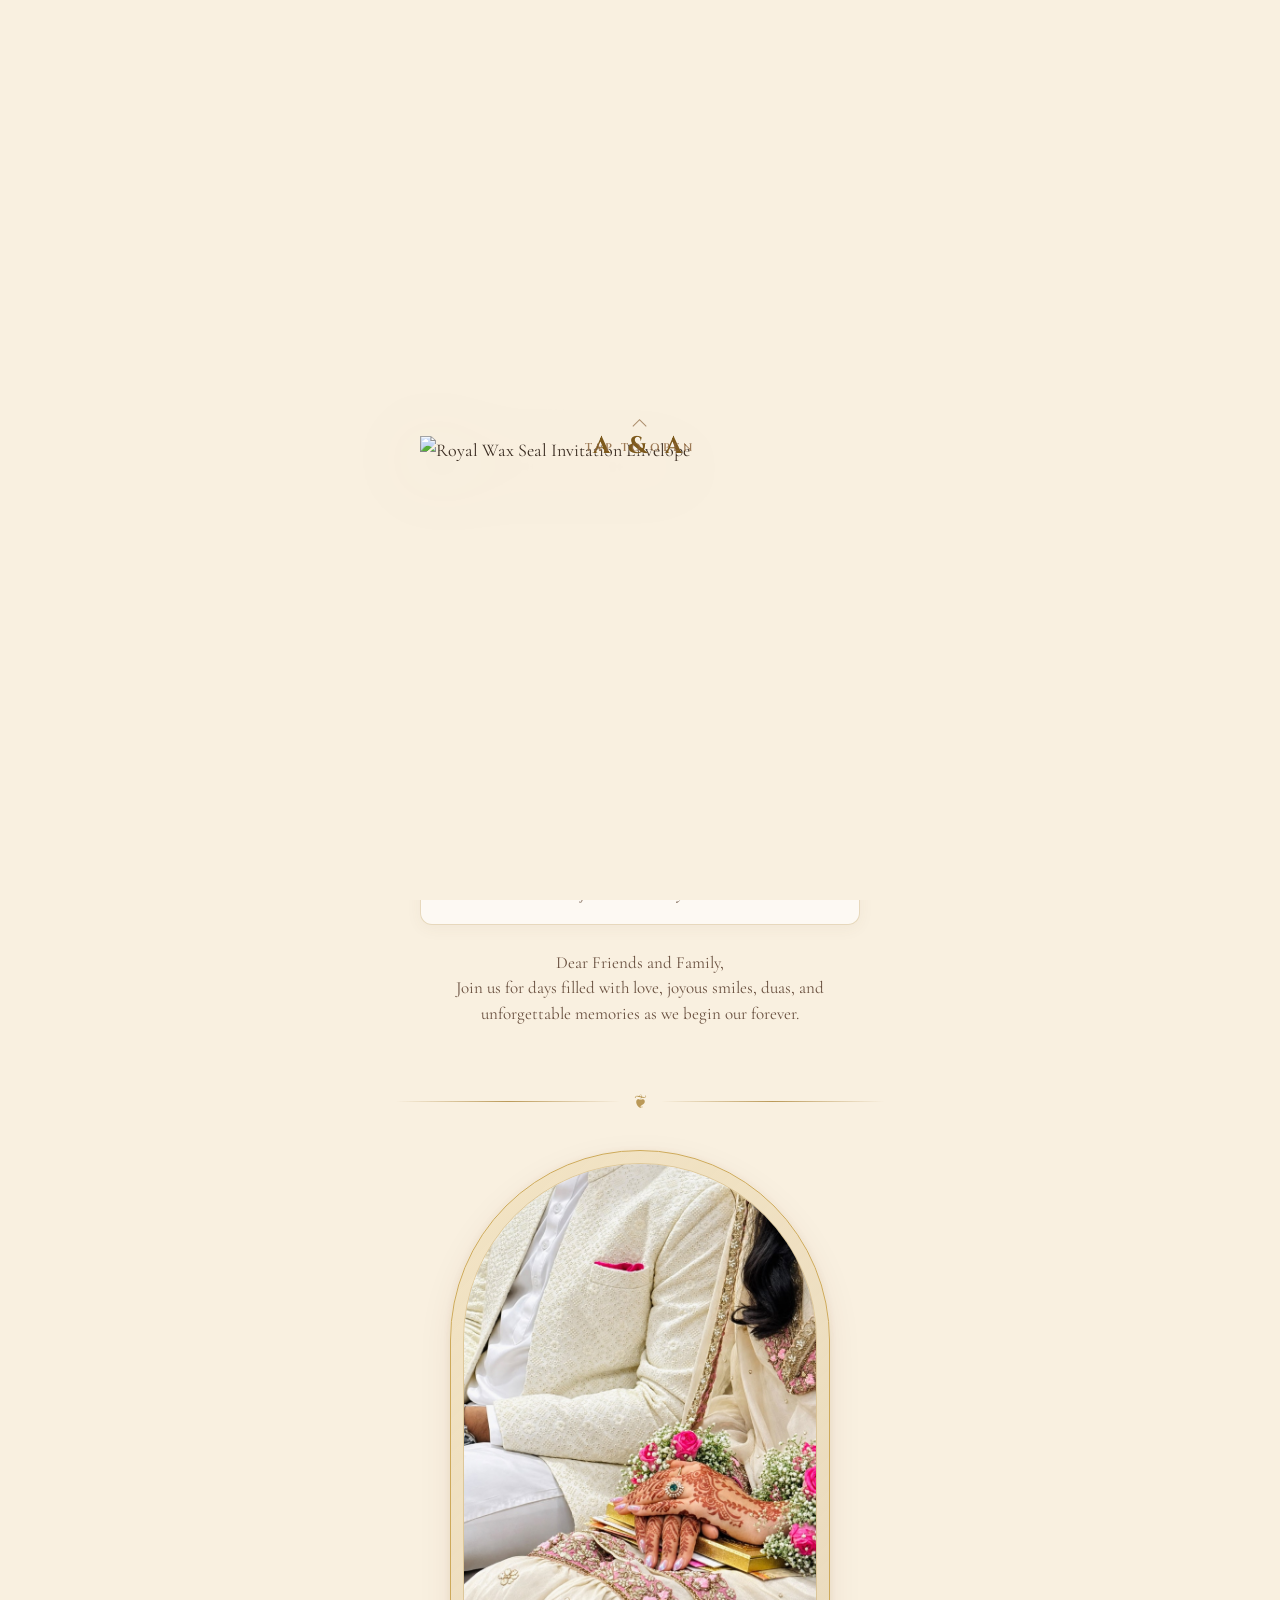
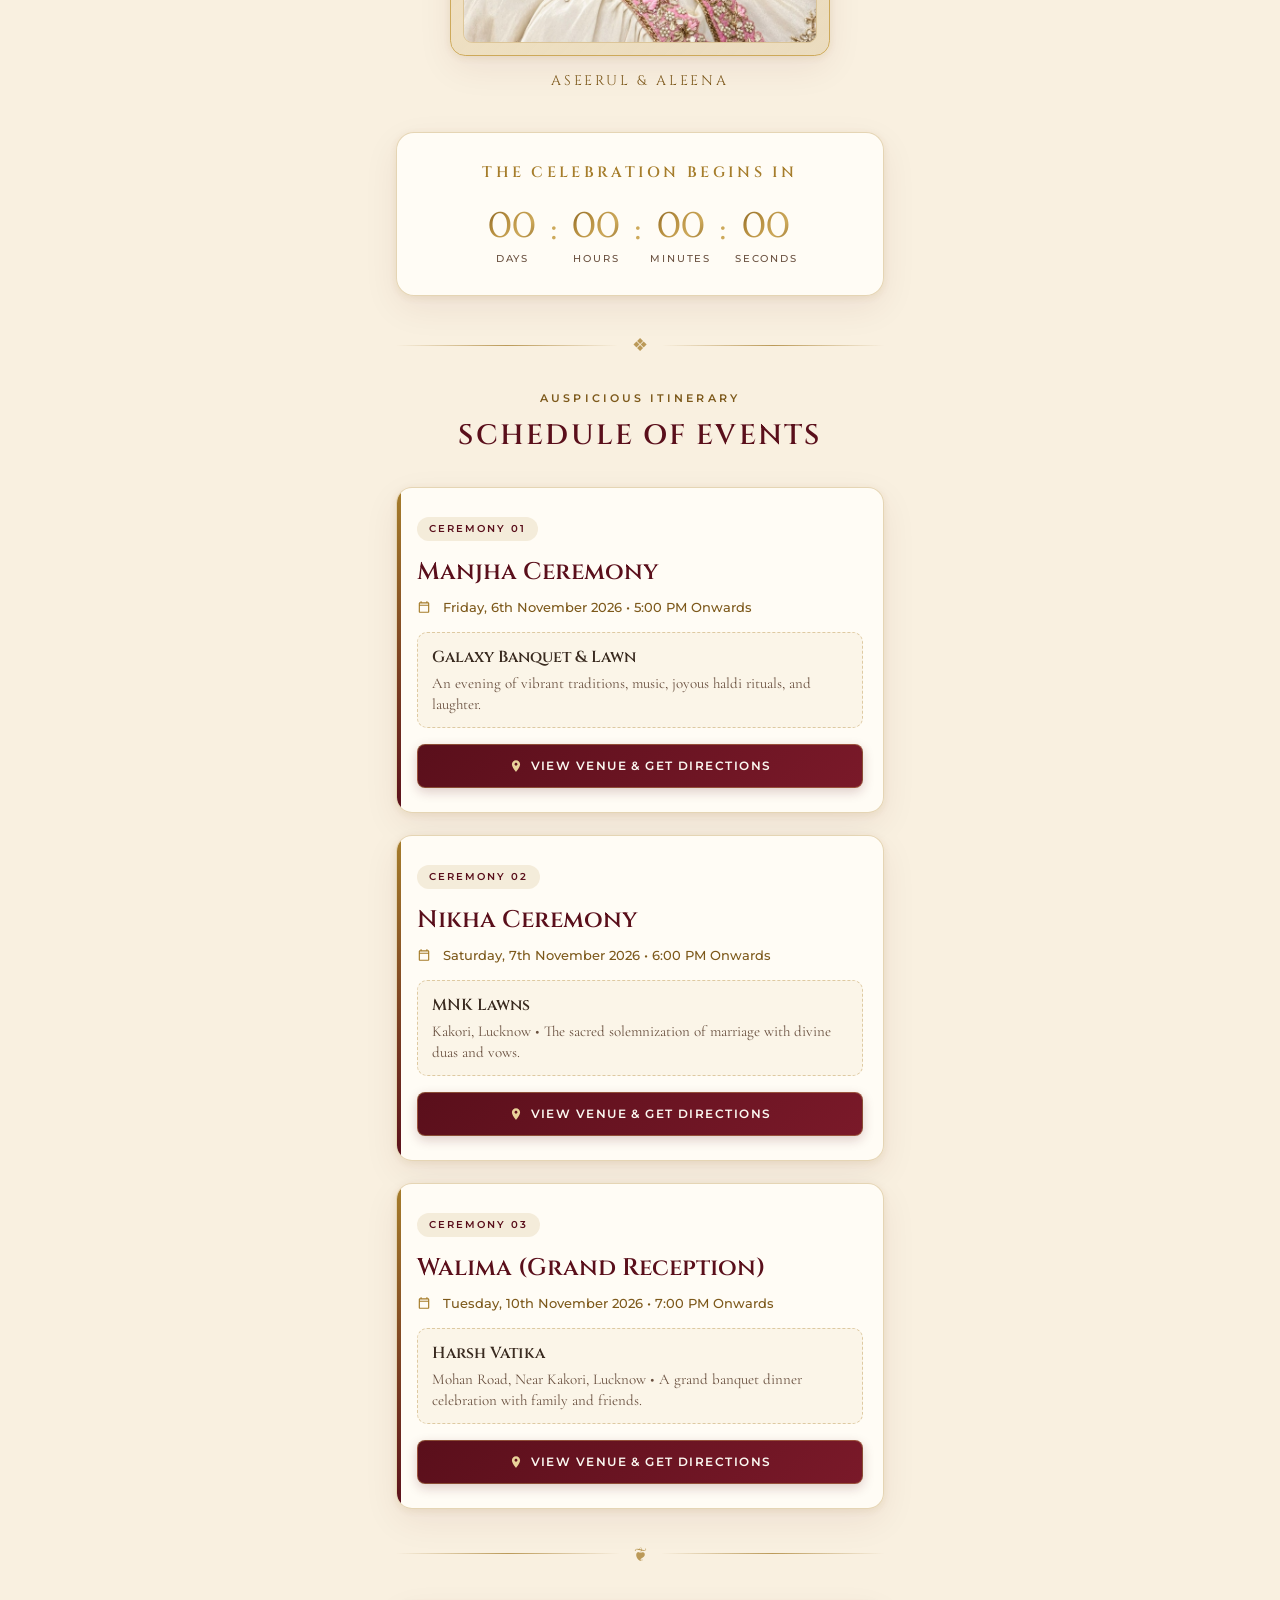
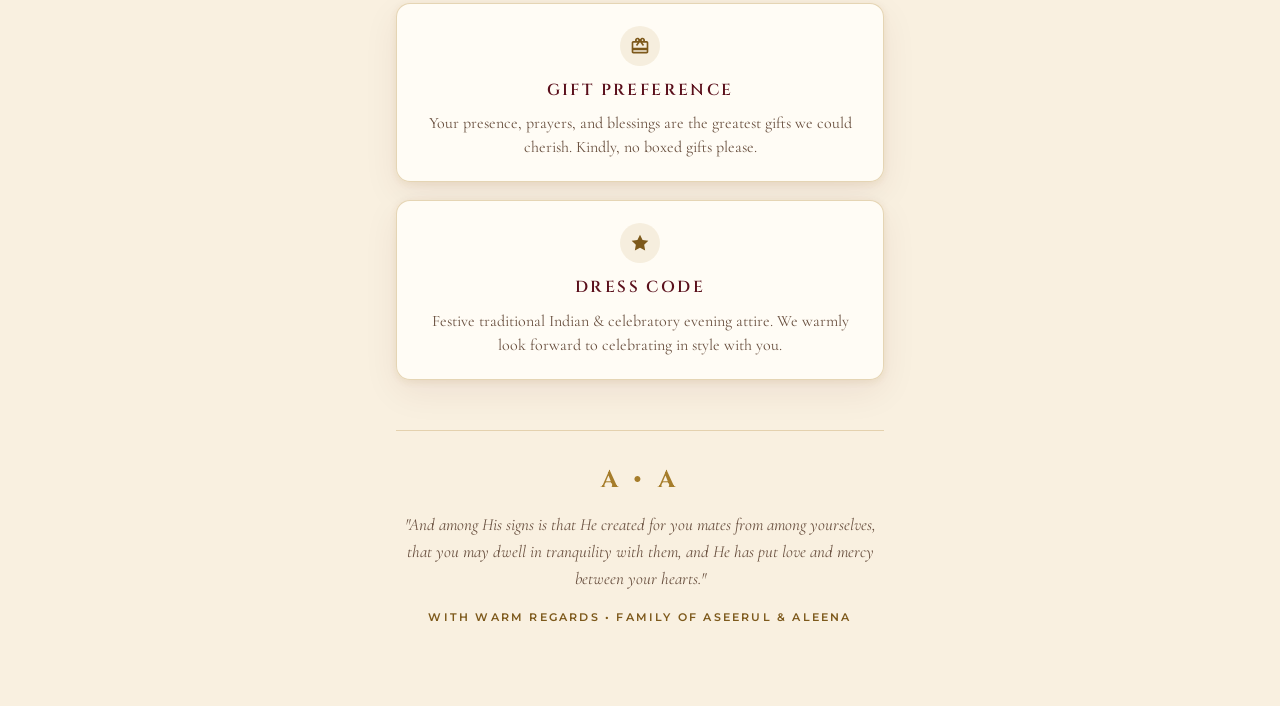
==== index.html @ f8ae2d8c "Create royal wedding invitation Draft 1 (All Functions) and Draft 2 (Walima Only) for Aseerul & Alee" ====
<!DOCTYPE html>
<html lang="en">
<head>
  <meta charset="utf-8" />
  <meta name="viewport" content="width=device-width, initial-scale=1.0, maximum-scale=5.0" />
  
  <title>Aseerul &amp; Aleena | Royal Wedding Invitation (All Functions)</title>
  <meta name="description" content="Together with their families, Aseerul &amp; Aleena cordially invite you to celebrate their wedding ceremonies: Manjha on 6th Nov, Nikha on 7th Nov, and Walima on 10th Nov 2026." />
  
  <!-- Open Graph / Social Sharing Meta Tags -->
  <meta property="og:type" content="website" />
  <meta property="og:title" content="Aseerul &amp; Aleena | Royal Wedding Invitation" />
  <meta property="og:description" content="Join us in celebrating the wedding festivities of Aseerul &amp; Aleena: Manjha (6th Nov), Nikha (7th Nov), and Walima (10th Nov)." />
  <meta property="og:image" content="images/couple.jpg" />

  <!-- Favicon -->
  <link rel="icon" type="image/png" sizes="32x32" href="images/favicon-light_1.png" />
  
  <!-- Stylesheets -->
  <link rel="stylesheet" href="css/wedding-royale.css" />
</head>
<body>

  <!-- ========================================================================
       DRAFT SWITCHER PREVIEW BAR
       ======================================================================== -->
  <nav class="draft-switcher-bar" aria-label="Draft Switcher">
    <div class="draft-switcher-label">
      <span>✦ INVITATION DRAFTS:</span>
    </div>
    <div class="draft-pill-group">
      <a href="index.html" class="draft-pill active">Draft 1: All Functions (Manjha, Nikha &amp; Walima)</a>
      <a href="walima.html" class="draft-pill">Draft 2: Walima Only</a>
    </div>
  </nav>

  <!-- ========================================================================
       AUDIO BACKGROUND & FLOATING CONTROLLER
       ======================================================================== -->
  <audio id="weiAudio" loop preload="auto">
    <source src="media/Einaudi_%20Divenire%20(1)%20(1).mp3" type="audio/mp3">
  </audio>

  <div id="weiAudioBtn" title="Toggle Music" aria-label="Toggle Background Music">
    <svg id="weiIconPause" xmlns="http://www.w3.org/2000/svg" viewBox="0 0 24 24" style="display:block">
      <rect x="6" y="5" width="4" height="14" rx="1" />
      <rect x="14" y="5" width="4" height="14" rx="1" />
    </svg>
    <svg id="weiIconPlay" xmlns="http://www.w3.org/2000/svg" viewBox="0 0 24 24" style="display:none">
      <polygon points="5,3 19,12 5,21" />
    </svg>
  </div>

  <!-- ========================================================================
       ENVELOPE OVERLAY & WAX SEAL UNSEALING SEQUENCE
       ======================================================================== -->
  <div id="weiOverlay" role="button" aria-label="Tap to open invitation">
    <div class="envelope-card-inner">
      <img id="weiImg"
        src="https://media.invitestory.in/wax-seal-royale/images/ChatGPT%20Image%20Jun%2023%2C%202026%2C%2004_40_29%20PM.png"
        alt="Royal Wax Seal Invitation Envelope"
        draggable="false"
      />
      <div class="envelope-monogram-badge">
        <span class="envelope-monogram-text">A &amp; A</span>
      </div>
      <div id="weiTapWrap">
        <div class="wei-chevron"></div>
        <div id="weiTapLabel">Tap to open</div>
      </div>
    </div>
  </div>

  <!-- Wax Seal Video Animation -->
  <div id="weiVideoWrap" aria-hidden="true">
    <video id="weiVideo"
      src="media/1782224012851.mp4"
      muted
      playsinline
      preload="auto"
    ></video>
  </div>

  <!-- ========================================================================
       MAIN LUXURY INVITATION EXPERIENCE
       ======================================================================== -->
  <main class="app-container">

    <!-- ----------------------------------------------------------------------
         HERO SECTION: SWANS & COUPLE
         ---------------------------------------------------------------------- -->
    <header class="hero-wrapper">
      
      <!-- Majestic Swan Lake Arch Video -->
      <div class="swan-video-container">
        <video autoplay muted loop playsinline>
          <source src="media/Swans2.mov" type="video/mp4" />
        </video>
        <div class="swan-video-overlay"></div>
      </div>

      <div class="bismillah-text">بِسْمِ ٱللَّٰهِ ٱلرَّحْمَٰنِ ٱلرَّحِيمِ</div>
      <p class="ceremony-eyebrow">Wedding Celebrations</p>
      <div class="date-range-badge">6<sup>TH</sup> — 10<sup>TH</sup> NOVEMBER 2026</div>

      <!-- Couple Names -->
      <div class="couple-names-wrap">
        <h1 class="groom-name">ASEERUL</h1>
        <span class="ampersand-sign">&amp;</span>
        <h1 class="bride-name">ALEENA</h1>
      </div>

      <!-- Love & Faith Quote -->
      <div class="quote-box">
        <h2 class="quote-headline">Two Souls, One Destiny</h2>
        <p class="quote-subtext">A lifetime written by Allah</p>
      </div>

      <p style="font-size: 17px; color: var(--text-muted); max-width: 440px; margin: 0 auto; line-height: 1.5;">
        Dear Friends and Family,<br />
        Join us for days filled with love, joyous smiles, duas, and unforgettable memories as we begin our forever.
      </p>

    </header>

    <!-- Ornamental Divider -->
    <div class="ornament-divider">
      <div class="ornament-line"></div>
      <span class="ornament-symbol">❦</span>
      <div class="ornament-line"></div>
    </div>

    <!-- ----------------------------------------------------------------------
         COUPLE PORTRAIT
         ---------------------------------------------------------------------- -->
    <section class="couple-portrait-section fade-in-on-scroll">
      <div class="portrait-frame-wrap">
        <img src="images/couple.jpg" alt="Aseerul &amp; Aleena" class="portrait-img" />
      </div>
      <p class="portrait-caption">Aseerul &amp; Aleena</p>
    </section>

    <!-- ----------------------------------------------------------------------
         COUNTDOWN TIMER (TARGET: MANJHA - 6TH NOV)
         ---------------------------------------------------------------------- -->
    <section class="countdown-section fade-in-on-scroll" data-countdown-target="2026-11-06T17:00:00+05:30">
      <h3 class="countdown-title">The Celebration Begins In</h3>
      <div class="countdown-grid">
        <div class="countdown-unit">
          <div class="countdown-number" id="cdDays">00</div>
          <div class="countdown-label">Days</div>
        </div>
        <div class="countdown-sep">:</div>
        <div class="countdown-unit">
          <div class="countdown-number" id="cdHours">00</div>
          <div class="countdown-label">Hours</div>
        </div>
        <div class="countdown-sep">:</div>
        <div class="countdown-unit">
          <div class="countdown-number" id="cdMins">00</div>
          <div class="countdown-label">Minutes</div>
        </div>
        <div class="countdown-sep">:</div>
        <div class="countdown-unit">
          <div class="countdown-number" id="cdSecs">00</div>
          <div class="countdown-label">Seconds</div>
        </div>
      </div>
    </section>

    <!-- Ornamental Divider -->
    <div class="ornament-divider">
      <div class="ornament-line"></div>
      <span class="ornament-symbol">❖</span>
      <div class="ornament-line"></div>
    </div>

    <!-- ----------------------------------------------------------------------
         PROGRAMME OF EVENTS: ALL 3 FUNCTIONS
         ---------------------------------------------------------------------- -->
    <section class="events-section fade-in-on-scroll">
      <div class="section-heading-wrap">
        <p class="section-eyebrow">Auspicious Itinerary</p>
        <h3 class="section-title">Schedule of Events</h3>
      </div>

      <div class="events-list">

        <!-- Function 1: Manjha -->
        <article class="event-card fade-in-on-scroll">
          <span class="event-badge-tag">Ceremony 01</span>
          <h4 class="event-name">Manjha Ceremony</h4>
          
          <div class="event-date-time">
            <svg viewBox="0 0 24 24"><path d="M19 4h-1V2h-2v2H8V2H6v2H5c-1.11 0-1.99.9-1.99 2L3 20c0 1.1.89 2 2 2h14c1.1 0 2-.9 2-2V6c0-1.1-.9-2-2-2zm0 16H5V10h14v10zm0-12H5V6h14v2z"/></svg>
            <span>Friday, 6th November 2026 &bull; 5:00 PM Onwards</span>
          </div>

          <div class="event-venue-box">
            <h5 class="event-venue-title">Galaxy Banquet &amp; Lawn</h5>
            <p class="event-venue-desc">An evening of vibrant traditions, music, joyous haldi rituals, and laughter.</p>
          </div>

          <a href="https://share.google/w6tvl6vluwo13NWi8" target="_blank" rel="noopener noreferrer" class="btn-direction">
            <svg viewBox="0 0 24 24"><path d="M12 2C8.13 2 5 5.13 5 9c0 5.25 7 13 7 13s7-7.75 7-13c0-3.87-3.13-7-7-7zm0 9.5c-1.38 0-2.5-1.12-2.5-2.5s1.12-2.5 2.5-2.5 2.5 1.12 2.5 2.5-1.12 2.5-2.5 2.5z"/></svg>
            <span>View Venue &amp; Get Directions</span>
          </a>
        </article>

        <!-- Function 2: Nikha -->
        <article class="event-card fade-in-on-scroll">
          <span class="event-badge-tag">Ceremony 02</span>
          <h4 class="event-name">Nikha Ceremony</h4>
          
          <div class="event-date-time">
            <svg viewBox="0 0 24 24"><path d="M19 4h-1V2h-2v2H8V2H6v2H5c-1.11 0-1.99.9-1.99 2L3 20c0 1.1.89 2 2 2h14c1.1 0 2-.9 2-2V6c0-1.1-.9-2-2-2zm0 16H5V10h14v10zm0-12H5V6h14v2z"/></svg>
            <span>Saturday, 7th November 2026 &bull; 6:00 PM Onwards</span>
          </div>

          <div class="event-venue-box">
            <h5 class="event-venue-title">MNK Lawns</h5>
            <p class="event-venue-desc">Kakori, Lucknow &bull; The sacred solemnization of marriage with divine duas and vows.</p>
          </div>

          <a href="https://share.google/oWoIDhEguCgnTSVyl" target="_blank" rel="noopener noreferrer" class="btn-direction">
            <svg viewBox="0 0 24 24"><path d="M12 2C8.13 2 5 5.13 5 9c0 5.25 7 13 7 13s7-7.75 7-13c0-3.87-3.13-7-7-7zm0 9.5c-1.38 0-2.5-1.12-2.5-2.5s1.12-2.5 2.5-2.5 2.5 1.12 2.5 2.5-1.12 2.5-2.5 2.5z"/></svg>
            <span>View Venue &amp; Get Directions</span>
          </a>
        </article>

        <!-- Function 3: Walima -->
        <article class="event-card fade-in-on-scroll">
          <span class="event-badge-tag">Ceremony 03</span>
          <h4 class="event-name">Walima (Grand Reception)</h4>
          
          <div class="event-date-time">
            <svg viewBox="0 0 24 24"><path d="M19 4h-1V2h-2v2H8V2H6v2H5c-1.11 0-1.99.9-1.99 2L3 20c0 1.1.89 2 2 2h14c1.1 0 2-.9 2-2V6c0-1.1-.9-2-2-2zm0 16H5V10h14v10zm0-12H5V6h14v2z"/></svg>
            <span>Tuesday, 10th November 2026 &bull; 7:00 PM Onwards</span>
          </div>

          <div class="event-venue-box">
            <h5 class="event-venue-title">Harsh Vatika</h5>
            <p class="event-venue-desc">Mohan Road, Near Kakori, Lucknow &bull; A grand banquet dinner celebration with family and friends.</p>
          </div>

          <a href="https://share.google/RjZBb4wlPaUo8k16x" target="_blank" rel="noopener noreferrer" class="btn-direction">
            <svg viewBox="0 0 24 24"><path d="M12 2C8.13 2 5 5.13 5 9c0 5.25 7 13 7 13s7-7.75 7-13c0-3.87-3.13-7-7-7zm0 9.5c-1.38 0-2.5-1.12-2.5-2.5s1.12-2.5 2.5-2.5 2.5 1.12 2.5 2.5-1.12 2.5-2.5 2.5z"/></svg>
            <span>View Venue &amp; Get Directions</span>
          </a>
        </article>

      </div>
    </section>

    <!-- Ornamental Divider -->
    <div class="ornament-divider">
      <div class="ornament-line"></div>
      <span class="ornament-symbol">❦</span>
      <div class="ornament-line"></div>
    </div>

    <!-- ----------------------------------------------------------------------
         ETIQUETTE & GUEST PREFERENCES
         ---------------------------------------------------------------------- -->
    <section class="etiquette-section fade-in-on-scroll">
      <div class="etiquette-grid">
        
        <div class="etiquette-card">
          <div class="etiquette-icon">
            <svg viewBox="0 0 24 24"><path d="M20 6h-2.18c.11-.31.18-.65.18-1 0-1.66-1.34-3-3-3-1.05 0-1.96.54-2.5 1.35l-.5.67-.5-.68C10.96 2.54 10.05 2 9 2 7.34 2 6 3.34 6 5c0 .35.07.69.18 1H4c-1.11 0-1.99.89-1.99 2L2 19c0 1.11.89 2 2 2h16c1.11 0 2-.89 2-2V8c0-1.11-.89-2-2-2zm-5-2c.55 0 1 .45 1 1s-.45 1-1 1-1-.45-1-1 .45-1 1-1zM9 4c.55 0 1 .45 1 1s-.45 1-1 1-1-.45-1-1 .45-1 1-1zm11 15H4v-2h16v2zm0-5H4V8h5.08L7 10.83 8.62 12 11 8.76l1-1.36 1 1.36L15.38 12 17 10.83 14.92 8H20v6z"/></svg>
          </div>
          <h4 class="etiquette-title">Gift Preference</h4>
          <p class="etiquette-desc">Your presence, prayers, and blessings are the greatest gifts we could cherish. Kindly, no boxed gifts please.</p>
        </div>

        <div class="etiquette-card">
          <div class="etiquette-icon">
            <svg viewBox="0 0 24 24"><path d="M12 2l3.09 6.26L22 9.27l-5 4.87 1.18 6.88L12 17.77l-6.18 3.25L7 14.14 2 9.27l6.91-1.01L12 2z"/></svg>
          </div>
          <h4 class="etiquette-title">Dress Code</h4>
          <p class="etiquette-desc">Festive traditional Indian &amp; celebratory evening attire. We warmly look forward to celebrating in style with you.</p>
        </div>

      </div>
    </section>

    <!-- ----------------------------------------------------------------------
         FOOTER BLESSINGS
         ---------------------------------------------------------------------- -->
    <footer class="invitation-footer fade-in-on-scroll">
      <div class="footer-monogram">A &bull; A</div>
      <p class="footer-quote">"And among His signs is that He created for you mates from among yourselves, that you may dwell in tranquility with them, and He has put love and mercy between your hearts."</p>
      <p class="footer-family">With Warm Regards &bull; Family of Aseerul &amp; Aleena</p>
    </footer>

  </main>

  <!-- Interactive Scripts -->
  <script src="js/wedding-royale.js"></script>
</body>
</html>
---- css/wedding-royale.css ----
/* ==========================================================================
   WEDDING ROYALE LUXURY DESIGN SYSTEM
   Aseerul & Aleena Royal Wedding Invitation
   ========================================================================== */

@import url('https://fonts.googleapis.com/css2?family=Cinzel:wght@400;500;600;700;800&family=Cormorant+Garamond:ital,wght@0,300;0,400;0,500;0,600;1,400&family=Great+Vibes&family=Montserrat:wght@300;400;500;600&family=Ovo&display=swap');

:root {
  --bg-parchment: #F9F0E0;
  --bg-card: rgba(255, 252, 246, 0.94);
  --bg-card-border: rgba(180, 140, 61, 0.35);
  
  --gold-primary: #A67D2B;
  --gold-light: #CDA95A;
  --gold-shimmer: #E9D29A;
  --gold-deep: #7D591B;
  
  --burgundy: #5A0F1B;
  --burgundy-light: #7A1929;
  --burgundy-dark: #3E0610;
  
  --text-dark: #3A2B20;
  --text-muted: #6A5140;
  --text-light: #9B8270;
  
  --font-serif: 'Cinzel', Georgia, serif;
  --font-body: 'Cormorant Garamond', Garamond, serif;
  --font-script: 'Great Vibes', cursive;
  --font-sans: 'Montserrat', sans-serif;
  --font-ovo: 'Ovo', serif;
  
  --shadow-soft: 0 10px 30px rgba(106, 81, 64, 0.08);
  --shadow-card: 0 12px 36px rgba(90, 15, 27, 0.07), 0 2px 8px rgba(166, 125, 43, 0.12);
  --shadow-gold: 0 4px 20px rgba(166, 125, 43, 0.28);
}

*, *::before, *::after {
  box-sizing: border-box;
  margin: 0;
  padding: 0;
}

html {
  scroll-behavior: smooth;
  -webkit-text-size-adjust: 100%;
}

body {
  background-color: var(--bg-parchment);
  color: var(--text-dark);
  font-family: var(--font-body);
  font-size: 18px;
  line-height: 1.6;
  overflow-x: hidden;
  position: relative;
  min-height: 100vh;
}

/* Background Subtle Damask / Textured Glow */
body::before {
  content: "";
  position: fixed;
  inset: 0;
  background-image: 
    radial-gradient(circle at 15% 20%, rgba(205, 169, 90, 0.08) 0%, transparent 40%),
    radial-gradient(circle at 85% 75%, rgba(90, 15, 27, 0.04) 0%, transparent 45%);
  pointer-events: none;
  z-index: 0;
}

/* --------------------------------------------------------------------------
   DRAFT SWITCHER TOP BAR (PREVIEW UTILITY)
   -------------------------------------------------------------------------- */
.draft-switcher-bar {
  position: sticky;
  top: 0;
  left: 0;
  right: 0;
  z-index: 99990;
  background: rgba(42, 10, 16, 0.95);
  backdrop-filter: blur(8px);
  -webkit-backdrop-filter: blur(8px);
  border-bottom: 1px solid rgba(205, 169, 90, 0.4);
  padding: 8px 16px;
  display: flex;
  align-items: center;
  justify-content: center;
  gap: 12px;
  font-family: var(--font-sans);
  font-size: 12px;
  letter-spacing: 0.08em;
  text-transform: uppercase;
}

.draft-switcher-label {
  color: #CDA95A;
  font-weight: 600;
  display: flex;
  align-items: center;
  gap: 6px;
}

.draft-pill-group {
  display: flex;
  background: rgba(0, 0, 0, 0.3);
  border-radius: 30px;
  padding: 3px;
  border: 1px solid rgba(205, 169, 90, 0.3);
}

.draft-pill {
  padding: 5px 14px;
  border-radius: 20px;
  color: #E2D1B3;
  text-decoration: none;
  transition: all 0.3s ease;
  font-weight: 500;
  white-space: nowrap;
}

.draft-pill:hover {
  color: #FFF;
}

.draft-pill.active {
  background: linear-gradient(135deg, #B48C3D 0%, #E9D29A 50%, #A67D2B 100%);
  color: #3E0610;
  font-weight: 700;
  box-shadow: 0 2px 8px rgba(180, 140, 61, 0.5);
}

@media (max-width: 540px) {
  .draft-switcher-bar {
    flex-direction: column;
    gap: 6px;
    padding: 6px 10px;
  }
  .draft-switcher-label {
    font-size: 10px;
  }
  .draft-pill {
    font-size: 11px;
    padding: 4px 10px;
  }
}

/* --------------------------------------------------------------------------
   ENVELOPE OVERLAY & WAX SEAL SEQUENCE
   -------------------------------------------------------------------------- */
#weiOverlay {
  position: fixed;
  inset: 0;
  z-index: 99999;
  background: #F9F0E0;
  display: flex;
  flex-direction: column;
  align-items: center;
  justify-content: center;
  cursor: pointer;
  -webkit-tap-highlight-color: transparent;
  user-select: none;
  transition: opacity 1.2s ease, visibility 1.2s ease;
}

.envelope-card-inner {
  position: relative;
  width: 90%;
  max-width: 440px;
  display: flex;
  flex-direction: column;
  align-items: center;
  justify-content: center;
}

#weiImg {
  width: 100%;
  max-width: 440px;
  display: block;
  object-fit: contain;
  filter: drop-shadow(0 15px 35px rgba(106, 81, 64, 0.25));
}

.envelope-monogram-badge {
  position: absolute;
  top: 36%;
  left: 50%;
  transform: translate(-50%, -50%);
  text-align: center;
  pointer-events: none;
}

.envelope-monogram-text {
  font-family: var(--font-serif);
  font-size: 24px;
  letter-spacing: 0.25em;
  color: #7D591B;
  font-weight: 700;
  text-shadow: 0 1px 2px rgba(255, 255, 255, 0.8);
}

#weiTapWrap {
  position: absolute;
  bottom: 28%;
  left: 50%;
  transform: translateX(-50%);
  display: flex;
  flex-direction: column;
  align-items: center;
  gap: 8px;
  animation: weiTapIn 1.2s 0.8s both;
  pointer-events: none;
}

@keyframes weiTapIn {
  from { opacity: 0; transform: translateX(-50%) translateY(8px); }
  to   { opacity: 1; transform: translateX(-50%) translateY(0); }
}

#weiTapLabel {
  font-family: var(--font-serif);
  font-size: 11px;
  letter-spacing: 0.28em;
  text-transform: uppercase;
  color: rgba(140, 100, 60, 0.85);
  font-weight: 600;
  animation: weiPulse 2.4s 1.6s ease-in-out infinite;
  white-space: nowrap;
}

@keyframes weiPulse {
  0%, 100% { opacity: 0.5; letter-spacing: 0.28em; }
  50%       { opacity: 1;   letter-spacing: 0.32em; }
}

.wei-chevron {
  width: 10px;
  height: 10px;
  border-right: 1.5px solid rgba(140, 100, 60, 0.7);
  border-top: 1.5px solid rgba(140, 100, 60, 0.7);
  transform: rotate(-45deg);
  animation: weiChevron 2.4s 1.9s ease-in-out infinite;
}

@keyframes weiChevron {
  0%, 100% { transform: rotate(-45deg) translate(0, 0); opacity: 0.6; }
  50%       { transform: rotate(-45deg) translate(2px, -2px); opacity: 1; }
}

/* Video Animation Overlay */
#weiVideoWrap {
  position: fixed;
  inset: 0;
  z-index: 100000;
  display: flex;
  align-items: center;
  justify-content: center;
  background: #F9F0E0;
  opacity: 0;
  transition: opacity 0.8s ease;
  pointer-events: none;
}

#weiVideoWrap.wei-video-in {
  opacity: 1;
  pointer-events: all;
}

#weiVideoWrap.wei-video-out {
  opacity: 0;
  transition: opacity 1.4s ease;
}

#weiVideo {
  width: 100%;
  max-width: 440px;
  display: block;
  object-fit: contain;
}

/* Floating Audio Control */
#weiAudioBtn {
  position: fixed;
  bottom: 24px;
  right: 24px;
  width: 56px;
  height: 56px;
  background: linear-gradient(135deg, var(--burgundy) 0%, var(--burgundy-light) 100%);
  border: 1.5px solid rgba(205, 169, 90, 0.6);
  border-radius: 50%;
  display: flex;
  justify-content: center;
  align-items: center;
  z-index: 9999;
  cursor: pointer;
  box-shadow: 0 6px 18px rgba(90, 15, 27, 0.35);
  visibility: hidden;
  opacity: 0;
  transition: all 0.4s cubic-bezier(0.25, 1, 0.5, 1);
}

#weiAudioBtn:hover {
  transform: scale(1.08);
  box-shadow: 0 8px 24px rgba(90, 15, 27, 0.45);
}

#weiAudioBtn svg {
  width: 24px;
  height: 24px;
  fill: #F9F0E0;
}

/* --------------------------------------------------------------------------
   LAYOUT WRAPPERS & CONTAINERS
   -------------------------------------------------------------------------- */
.app-container {
  position: relative;
  z-index: 1;
  width: 100%;
  max-width: 520px;
  margin: 0 auto;
  padding: 0 16px 80px 16px;
}

/* --------------------------------------------------------------------------
   HERO BANNER & SWANS VIDEO SECTION
   -------------------------------------------------------------------------- */
.hero-wrapper {
  position: relative;
  width: 100%;
  padding-top: 20px;
  padding-bottom: 30px;
  text-align: center;
}

.swan-video-container {
  position: relative;
  width: 100%;
  height: 380px;
  border-radius: 260px 260px 20px 20px;
  overflow: hidden;
  margin: 0 auto 30px auto;
  border: 2px solid rgba(180, 140, 61, 0.5);
  box-shadow: 0 15px 35px rgba(106, 81, 64, 0.15);
  background-color: #f2e6d0;
}

.swan-video-container video {
  width: 100%;
  height: 100%;
  object-fit: cover;
  display: block;
}

.swan-video-overlay {
  position: absolute;
  inset: 0;
  background: radial-gradient(circle at center, rgba(255, 249, 235, 0.2) 0%, rgba(249, 240, 224, 0.6) 95%);
  pointer-events: none;
}

/* Hero Typography */
.bismillah-text {
  font-family: var(--font-body);
  font-size: 26px;
  color: var(--burgundy);
  letter-spacing: 0.05em;
  margin-bottom: 12px;
}

.ceremony-eyebrow {
  font-family: var(--font-serif);
  font-size: 15px;
  letter-spacing: 0.28em;
  text-transform: uppercase;
  color: var(--gold-primary);
  margin-bottom: 6px;
  font-weight: 500;
}

.date-range-badge {
  font-family: var(--font-ovo);
  font-size: 20px;
  color: var(--text-muted);
  letter-spacing: 0.15em;
  margin-bottom: 24px;
}

.couple-names-wrap {
  margin: 15px 0 25px 0;
}

.groom-name, .bride-name {
  font-family: var(--font-serif);
  font-size: clamp(40px, 10vw, 56px);
  font-weight: 700;
  line-height: 1.05;
  letter-spacing: 0.06em;
  background: linear-gradient(135deg, #7D591B 0%, #B48C3D 30%, #E9D29A 55%, #A67D2B 100%);
  -webkit-background-clip: text;
  -webkit-text-fill-color: transparent;
  background-clip: text;
  text-transform: uppercase;
}

.ampersand-sign {
  font-family: var(--font-script);
  font-size: clamp(38px, 8vw, 48px);
  color: var(--burgundy);
  display: block;
  margin: 4px 0;
  line-height: 1;
}

.quote-box {
  background: rgba(255, 255, 255, 0.6);
  border: 1px solid rgba(180, 140, 61, 0.3);
  border-radius: 12px;
  padding: 18px 22px;
  margin: 25px auto;
  max-width: 440px;
  box-shadow: 0 4px 16px rgba(106, 81, 64, 0.05);
}

.quote-headline {
  font-family: var(--font-serif);
  font-size: 18px;
  line-height: 1.5;
  color: var(--burgundy);
  letter-spacing: 0.06em;
  margin-bottom: 8px;
}

.quote-subtext {
  font-family: var(--font-body);
  font-size: 17px;
  font-style: italic;
  color: var(--text-muted);
  line-height: 1.5;
}

/* --------------------------------------------------------------------------
   ORNAMENTAL DIVIDERS
   -------------------------------------------------------------------------- */
.ornament-divider {
  display: flex;
  align-items: center;
  justify-content: center;
  gap: 14px;
  margin: 36px 0;
  opacity: 0.75;
}

.ornament-line {
  height: 1px;
  flex: 1;
  background: linear-gradient(90deg, transparent, var(--gold-primary), transparent);
}

.ornament-symbol {
  color: var(--gold-primary);
  font-size: 18px;
  line-height: 1;
}

/* --------------------------------------------------------------------------
   COUPLE PORTRAIT CARD (USER UPLOADED PHOTO)
   -------------------------------------------------------------------------- */
.couple-portrait-section {
  margin: 40px 0;
  text-align: center;
}

.portrait-frame-wrap {
  position: relative;
  max-width: 380px;
  margin: 0 auto;
  padding: 12px;
  background: linear-gradient(135deg, rgba(233, 210, 154, 0.4) 0%, rgba(180, 140, 61, 0.2) 100%);
  border-radius: 200px 200px 16px 16px;
  border: 1.5px solid var(--gold-light);
  box-shadow: var(--shadow-card);
}

.portrait-img {
  width: 100%;
  height: 480px;
  object-fit: cover;
  object-position: center top;
  border-radius: 190px 190px 10px 10px;
  display: block;
  border: 1px solid rgba(180, 140, 61, 0.3);
}

.portrait-caption {
  margin-top: 14px;
  font-family: var(--font-serif);
  font-size: 14px;
  letter-spacing: 0.2em;
  text-transform: uppercase;
  color: var(--gold-deep);
}

/* --------------------------------------------------------------------------
   LIVE FLIP COUNTDOWN TIMER
   -------------------------------------------------------------------------- */
.countdown-section {
  text-align: center;
  margin: 40px 0;
  padding: 28px 16px;
  background: var(--bg-card);
  border: 1px solid var(--bg-card-border);
  border-radius: 18px;
  box-shadow: var(--shadow-card);
}

.countdown-title {
  font-family: var(--font-serif);
  font-size: 15px;
  letter-spacing: 0.22em;
  text-transform: uppercase;
  color: var(--gold-primary);
  margin-bottom: 20px;
  font-weight: 600;
}

.countdown-grid {
  display: flex;
  justify-content: center;
  align-items: center;
  gap: 8px;
}

.countdown-unit {
  min-width: 60px;
  text-align: center;
}

.countdown-number {
  font-family: var(--font-ovo);
  font-size: 38px;
  line-height: 1.1;
  font-weight: 400;
  background: linear-gradient(135deg, #7D591B 0%, #B48C3D 35%, #CDA95A 65%, #7D591B 100%);
  -webkit-background-clip: text;
  -webkit-text-fill-color: transparent;
  background-clip: text;
}

.countdown-label {
  font-family: var(--font-sans);
  font-size: 10px;
  letter-spacing: 0.18em;
  text-transform: uppercase;
  color: var(--text-muted);
  margin-top: 4px;
  font-weight: 500;
}

.countdown-sep {
  font-family: var(--font-ovo);
  font-size: 32px;
  color: var(--gold-light);
  line-height: 1;
  margin-top: -14px;
}

/* --------------------------------------------------------------------------
   PROGRAMME OF EVENTS / ITINERARY
   -------------------------------------------------------------------------- */
.section-heading-wrap {
  text-align: center;
  margin-bottom: 28px;
}

.section-eyebrow {
  font-family: var(--font-sans);
  font-size: 11px;
  letter-spacing: 0.28em;
  text-transform: uppercase;
  color: var(--gold-deep);
  font-weight: 600;
  margin-bottom: 6px;
}

.section-title {
  font-family: var(--font-serif);
  font-size: 28px;
  color: var(--burgundy);
  letter-spacing: 0.08em;
  text-transform: uppercase;
  font-weight: 600;
}

.events-list {
  display: flex;
  flex-direction: column;
  gap: 22px;
}

.event-card {
  background: var(--bg-card);
  border: 1px solid var(--bg-card-border);
  border-radius: 16px;
  padding: 24px 20px;
  box-shadow: var(--shadow-card);
  position: relative;
  overflow: hidden;
  transition: transform 0.3s ease, box-shadow 0.3s ease;
}

.event-card:hover {
  transform: translateY(-3px);
  box-shadow: 0 16px 40px rgba(106, 81, 64, 0.12);
}

.event-card::before {
  content: "";
  position: absolute;
  top: 0;
  left: 0;
  width: 4px;
  height: 100%;
  background: linear-gradient(180deg, var(--gold-primary) 0%, var(--burgundy) 100%);
}

.event-badge-tag {
  display: inline-block;
  font-family: var(--font-sans);
  font-size: 10px;
  font-weight: 600;
  letter-spacing: 0.2em;
  text-transform: uppercase;
  padding: 4px 12px;
  background: rgba(180, 140, 61, 0.15);
  color: var(--burgundy);
  border-radius: 20px;
  margin-bottom: 12px;
}

.event-name {
  font-family: var(--font-serif);
  font-size: 24px;
  color: var(--burgundy);
  margin-bottom: 6px;
  font-weight: 600;
}

.event-date-time {
  display: flex;
  align-items: center;
  gap: 12px;
  color: var(--gold-deep);
  font-family: var(--font-sans);
  font-size: 13px;
  font-weight: 500;
  margin-bottom: 14px;
}

.event-date-time svg {
  width: 14px;
  height: 14px;
  fill: var(--gold-primary);
  flex-shrink: 0;
}

.event-venue-box {
  background: rgba(249, 240, 224, 0.6);
  border: 1px dashed rgba(180, 140, 61, 0.4);
  border-radius: 10px;
  padding: 12px 14px;
  margin-bottom: 16px;
}

.event-venue-title {
  font-family: var(--font-serif);
  font-size: 16px;
  color: var(--text-dark);
  font-weight: 600;
  margin-bottom: 3px;
}

.event-venue-desc {
  font-family: var(--font-body);
  font-size: 15px;
  color: var(--text-muted);
  line-height: 1.4;
}

/* Direction Action Button */
.btn-direction {
  display: inline-flex;
  align-items: center;
  justify-content: center;
  gap: 8px;
  width: 100%;
  padding: 11px 18px;
  background: linear-gradient(135deg, var(--burgundy) 0%, var(--burgundy-light) 100%);
  color: #FBF7F0;
  text-decoration: none;
  border-radius: 8px;
  font-family: var(--font-sans);
  font-size: 12px;
  font-weight: 600;
  letter-spacing: 0.12em;
  text-transform: uppercase;
  border: 1px solid rgba(205, 169, 90, 0.4);
  box-shadow: 0 4px 12px rgba(90, 15, 27, 0.2);
  transition: all 0.3s ease;
}

.btn-direction:hover {
  background: linear-gradient(135deg, var(--burgundy-light) 0%, var(--burgundy) 100%);
  box-shadow: 0 6px 16px rgba(90, 15, 27, 0.3);
  transform: translateY(-1px);
}

.btn-direction svg {
  width: 14px;
  height: 14px;
  fill: #E9D29A;
}

/* --------------------------------------------------------------------------
   WALIMA SPECIAL HERO & FOCUS (DRAFT 2)
   -------------------------------------------------------------------------- */
.walima-featured-card {
  border: 1.5px solid var(--gold-light);
  background: linear-gradient(180deg, rgba(255, 253, 248, 0.98) 0%, rgba(249, 240, 224, 0.9) 100%);
  padding: 30px 24px;
  text-align: center;
}

.walima-featured-card .event-name {
  font-size: 30px;
  letter-spacing: 0.05em;
  margin-bottom: 8px;
}

.walima-schedule-timeline {
  display: flex;
  flex-direction: column;
  gap: 16px;
  margin: 24px 0;
  text-align: left;
}

.timeline-item {
  display: flex;
  align-items: flex-start;
  gap: 16px;
  padding-bottom: 14px;
  border-bottom: 1px solid rgba(180, 140, 61, 0.18);
}

.timeline-item:last-child {
  border-bottom: none;
  padding-bottom: 0;
}

.timeline-time {
  font-family: var(--font-sans);
  font-size: 13px;
  font-weight: 700;
  color: var(--burgundy);
  min-width: 70px;
  letter-spacing: 0.05em;
}

.timeline-desc h5 {
  font-family: var(--font-serif);
  font-size: 16px;
  color: var(--text-dark);
  font-weight: 600;
}

.timeline-desc p {
  font-size: 14px;
  color: var(--text-muted);
}

/* --------------------------------------------------------------------------
   ETIQUETTE / DRESS CODE & GIFT PREFERENCE
   -------------------------------------------------------------------------- */
.etiquette-grid {
  display: grid;
  grid-template-columns: 1fr;
  gap: 18px;
  margin: 40px 0;
}

.etiquette-card {
  background: var(--bg-card);
  border: 1px solid var(--bg-card-border);
  border-radius: 14px;
  padding: 22px;
  text-align: center;
  box-shadow: var(--shadow-card);
}

.etiquette-icon {
  width: 40px;
  height: 40px;
  margin: 0 auto 12px auto;
  display: flex;
  align-items: center;
  justify-content: center;
  background: rgba(180, 140, 61, 0.12);
  border-radius: 50%;
  color: var(--gold-deep);
}

.etiquette-icon svg {
  width: 20px;
  height: 20px;
  fill: var(--gold-deep);
}

.etiquette-title {
  font-family: var(--font-serif);
  font-size: 16px;
  letter-spacing: 0.15em;
  text-transform: uppercase;
  color: var(--burgundy);
  margin-bottom: 8px;
  font-weight: 600;
}

.etiquette-desc {
  font-family: var(--font-body);
  font-size: 16px;
  color: var(--text-muted);
  line-height: 1.5;
}

/* --------------------------------------------------------------------------
   FOOTER BLESSINGS
   -------------------------------------------------------------------------- */
.invitation-footer {
  text-align: center;
  margin-top: 50px;
  padding-top: 30px;
  border-top: 1px solid rgba(180, 140, 61, 0.3);
}

.footer-monogram {
  font-family: var(--font-serif);
  font-size: 24px;
  letter-spacing: 0.2em;
  color: var(--gold-primary);
  margin-bottom: 12px;
  font-weight: 700;
}

.footer-quote {
  font-family: var(--font-body);
  font-style: italic;
  font-size: 17px;
  color: var(--text-muted);
  margin-bottom: 16px;
}

.footer-family {
  font-family: var(--font-sans);
  font-size: 11px;
  letter-spacing: 0.2em;
  text-transform: uppercase;
  color: var(--gold-deep);
  font-weight: 600;
}

/* --------------------------------------------------------------------------
   ANIMATIONS & REVEAL UTILITIES
   -------------------------------------------------------------------------- */
.fade-in-on-scroll {
  opacity: 0;
  transform: translateY(20px);
  transition: opacity 0.8s ease-out, transform 0.8s ease-out;
}

.fade-in-on-scroll.visible {
  opacity: 1;
  transform: translateY(0);
}
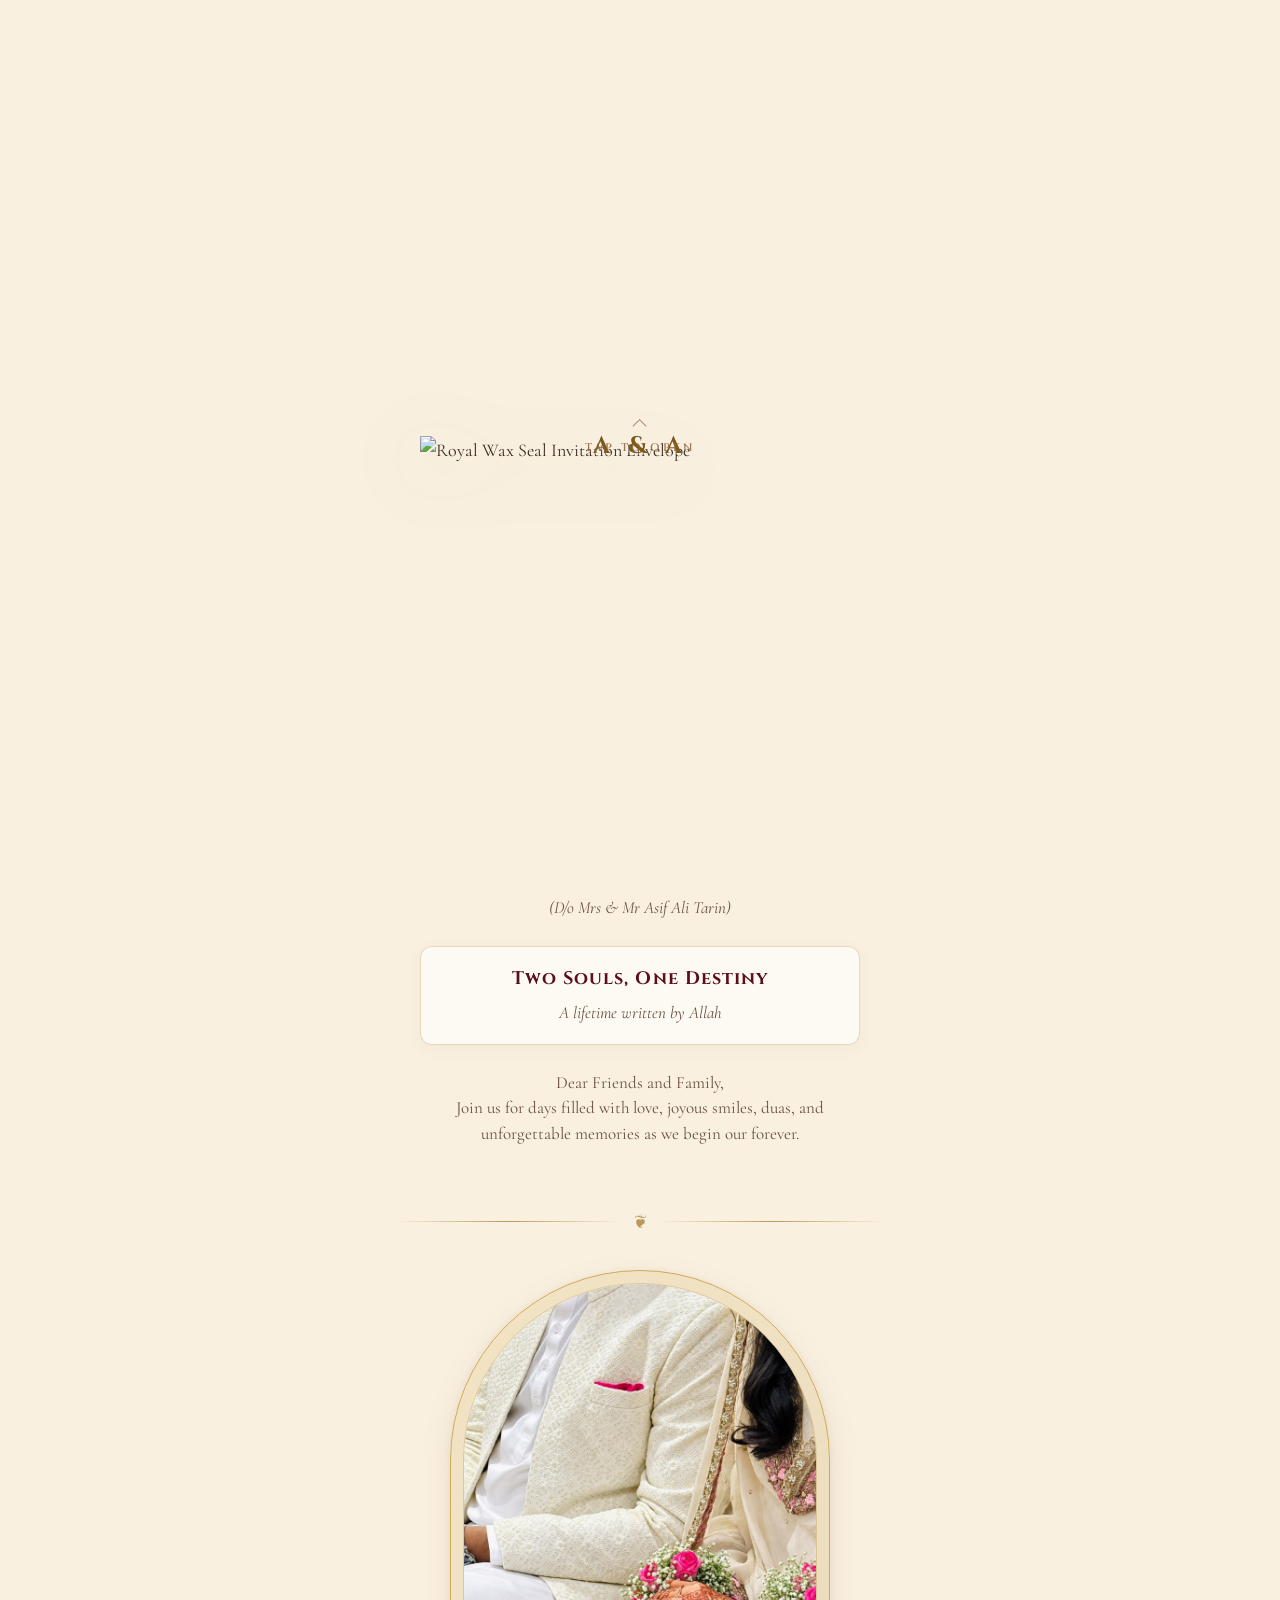
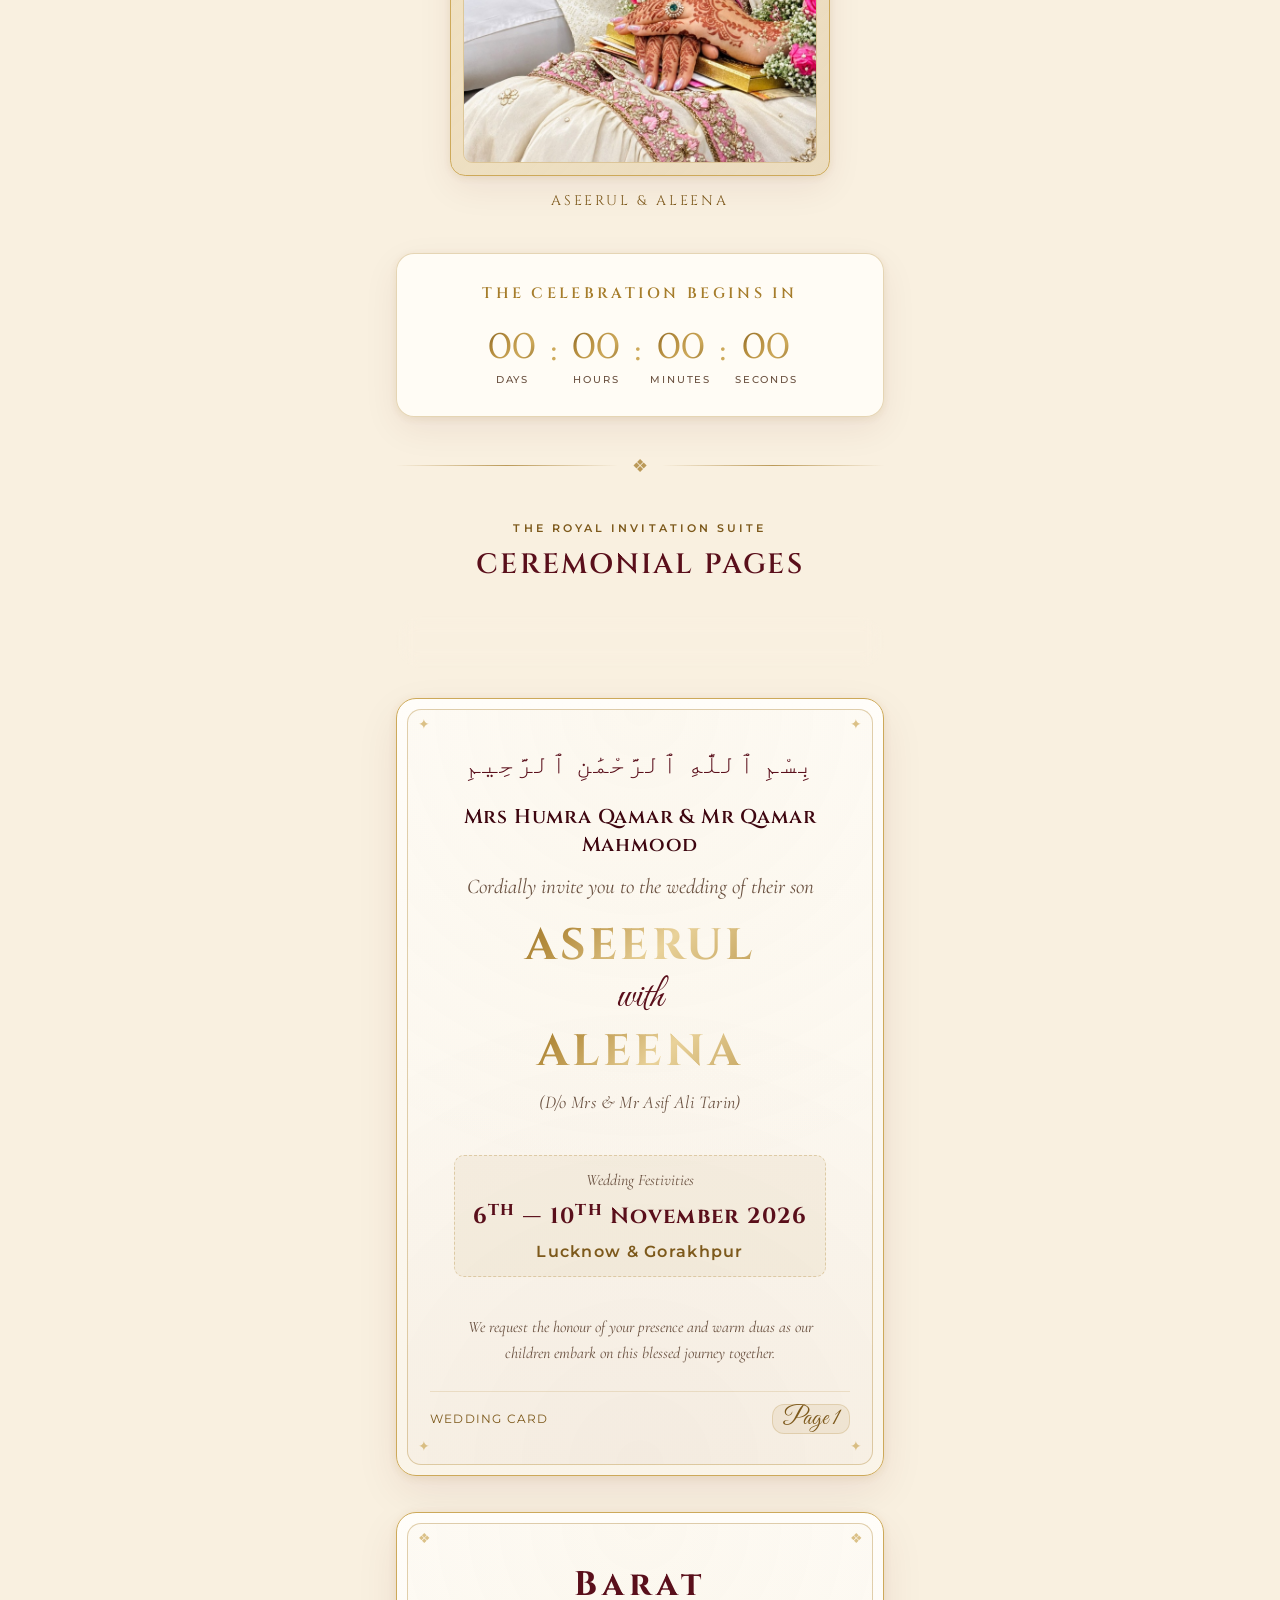
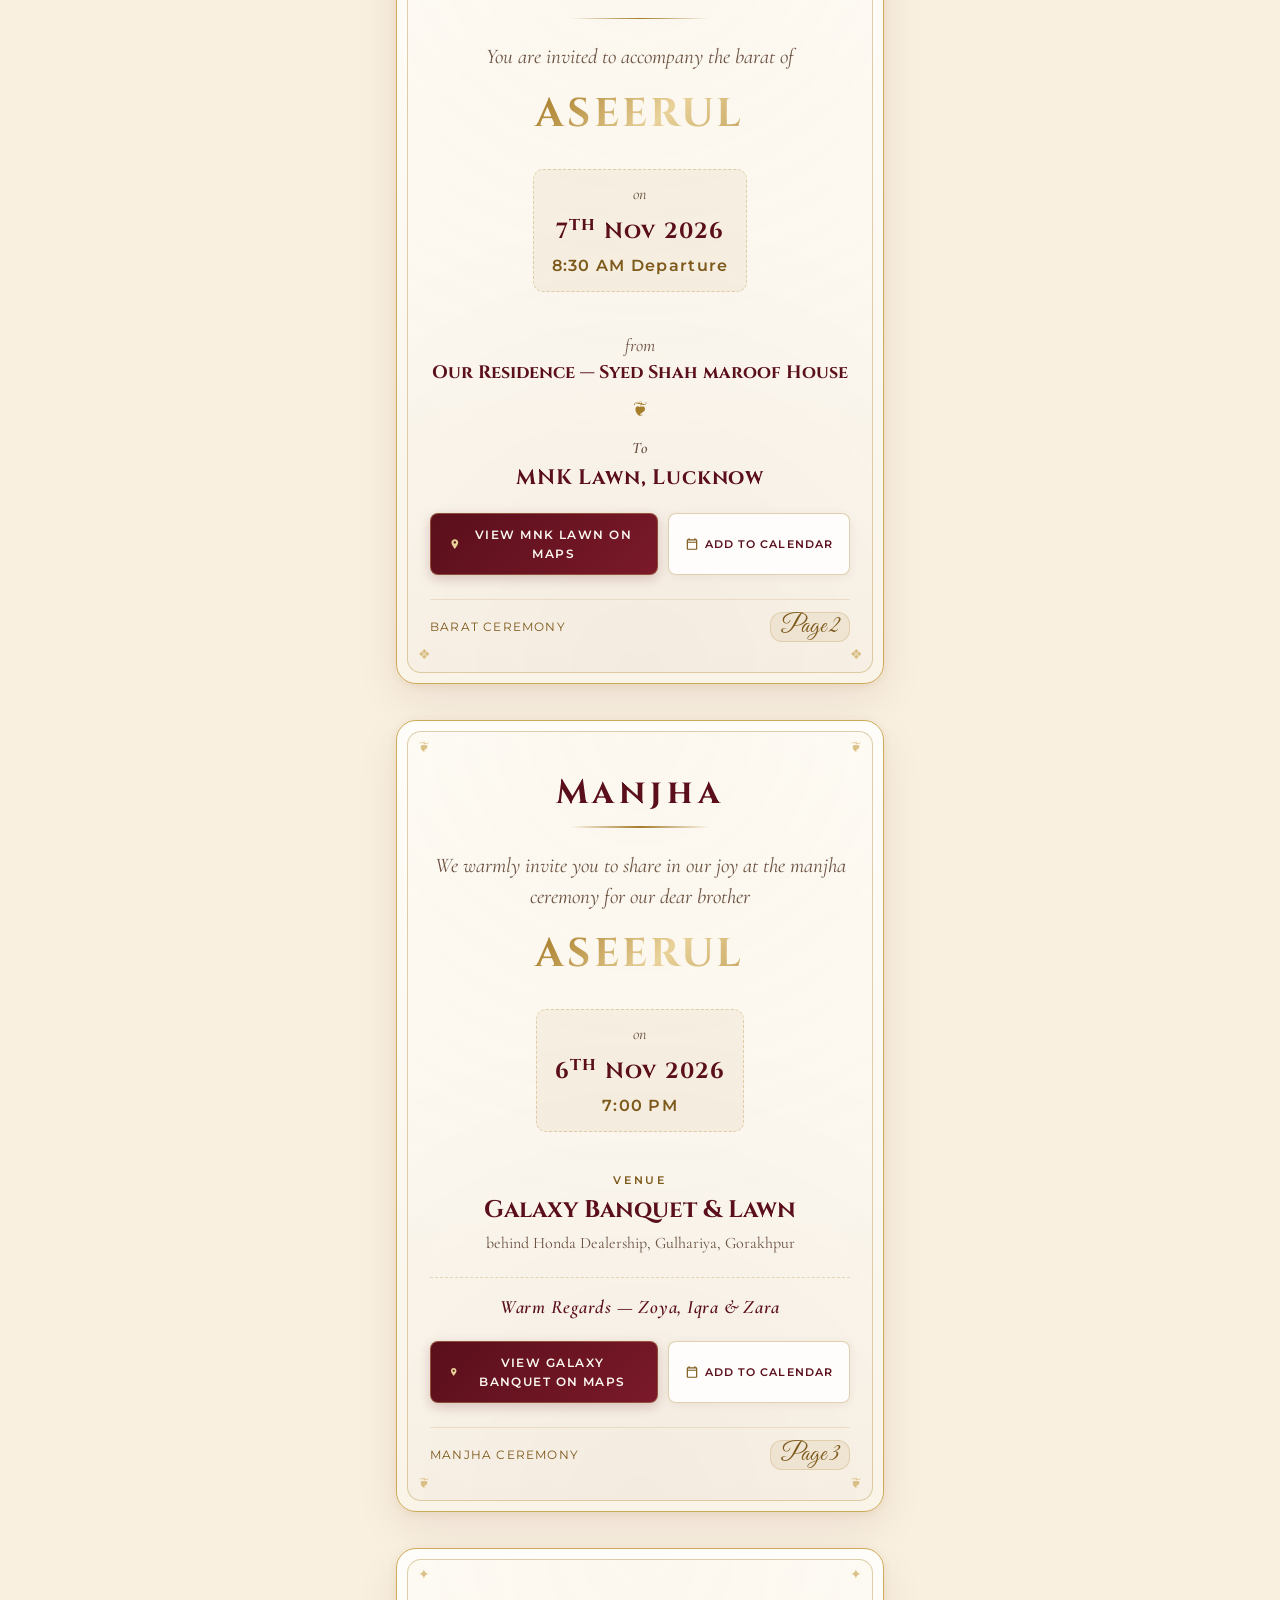
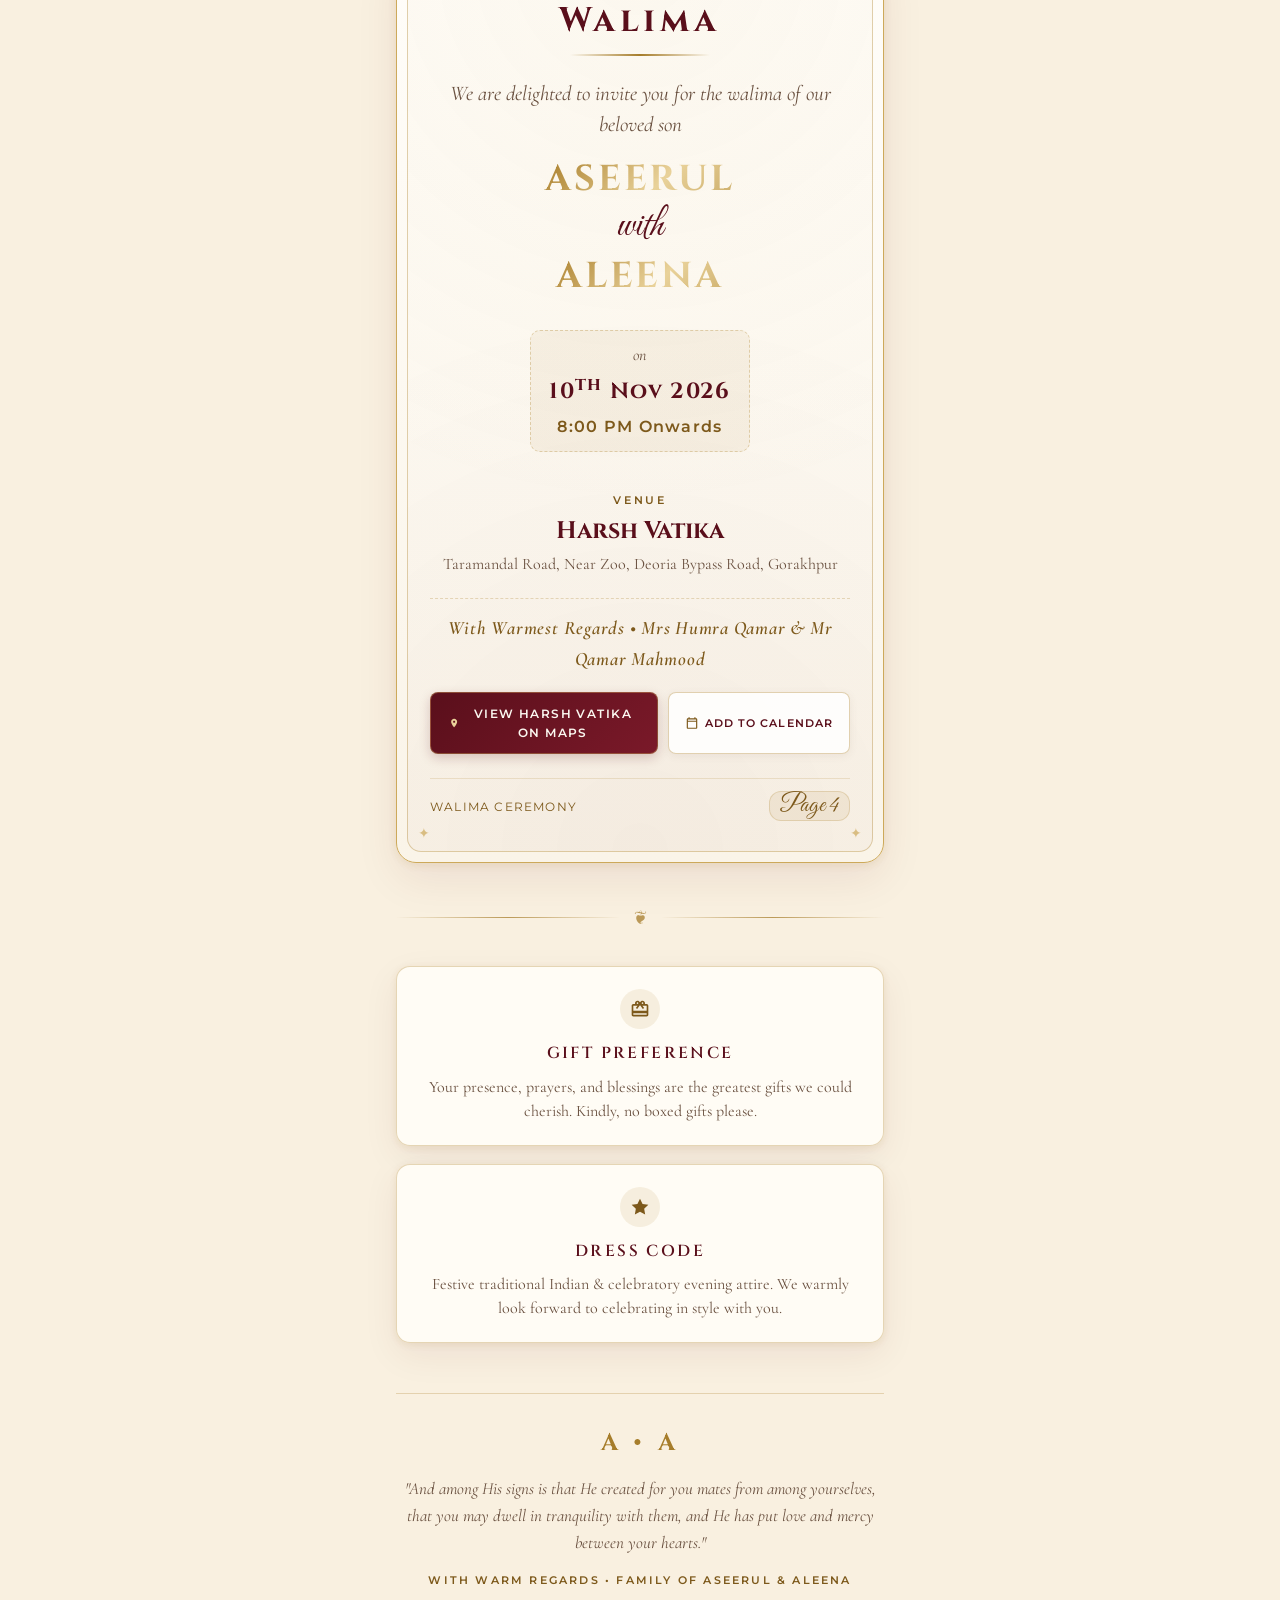
==== commit 940e872d: "Format invitation pages per handwritten notes (Wedding, Barat, Manjha, Walima)" ====
--- a/index.html
+++ b/index.html
@@ -4,13 +4,13 @@
   <meta charset="utf-8" />
   <meta name="viewport" content="width=device-width, initial-scale=1.0, maximum-scale=5.0" />
   
-  <title>Aseerul &amp; Aleena | Royal Wedding Invitation (All Functions)</title>
-  <meta name="description" content="Together with their families, Aseerul &amp; Aleena cordially invite you to celebrate their wedding ceremonies: Manjha on 6th Nov, Nikha on 7th Nov, and Walima on 10th Nov 2026." />
+  <title>Aseerul &amp; Aleena | Royal Wedding Invitation Suite</title>
+  <meta name="description" content="Mrs Humra Qamar &amp; Mr Qamar Mahmood cordially invite you to the wedding celebrations of their son Aseerul with Aleena (D/o Mrs &amp; Mr Asif Ali Tarin). Manjha: 6th Nov, Barat: 7th Nov, Walima: 10th Nov 2026." />
   
   <!-- Open Graph / Social Sharing Meta Tags -->
   <meta property="og:type" content="website" />
-  <meta property="og:title" content="Aseerul &amp; Aleena | Royal Wedding Invitation" />
-  <meta property="og:description" content="Join us in celebrating the wedding festivities of Aseerul &amp; Aleena: Manjha (6th Nov), Nikha (7th Nov), and Walima (10th Nov)." />
+  <meta property="og:title" content="Aseerul &amp; Aleena | Royal Wedding Invitation Suite" />
+  <meta property="og:description" content="Mrs Humra Qamar &amp; Mr Qamar Mahmood cordially invite you to celebrate the wedding of Aseerul &amp; Aleena (D/o Mrs &amp; Mr Asif Ali Tarin)." />
   <meta property="og:image" content="images/couple.jpg" />
 
   <!-- Favicon -->
@@ -29,8 +29,8 @@
       <span>✦ INVITATION DRAFTS:</span>
     </div>
     <div class="draft-pill-group">
-      <a href="index.html" class="draft-pill active">Draft 1: All Functions (Manjha, Nikha &amp; Walima)</a>
-      <a href="walima.html" class="draft-pill">Draft 2: Walima Only</a>
+      <a href="index.html" class="draft-pill active">Draft 1: All Pages (Wedding, Barat, Manjha &amp; Walima)</a>
+      <a href="walima.html" class="draft-pill">Draft 2: Walima Only (10th Nov)</a>
     </div>
   </nav>
 
@@ -87,7 +87,7 @@
   <main class="app-container">
 
     <!-- ----------------------------------------------------------------------
-         HERO SECTION: SWANS & COUPLE
+         HERO SECTION: SWANS & MAIN ANNOUNCEMENT
          ---------------------------------------------------------------------- -->
     <header class="hero-wrapper">
       
@@ -103,12 +103,25 @@
       <p class="ceremony-eyebrow">Wedding Celebrations</p>
       <div class="date-range-badge">6<sup>TH</sup> — 10<sup>TH</sup> NOVEMBER 2026</div>
 
+      <!-- Inviting Parents -->
+      <p style="font-family: var(--font-serif); font-size: 19px; color: var(--gold-deep); font-weight: 600; letter-spacing: 0.05em; margin-bottom: 6px;">
+        Mrs Humra Qamar &amp; Mr Qamar Mahmood
+      </p>
+      <p style="font-family: var(--font-body); font-style: italic; font-size: 18px; color: var(--text-muted); margin-bottom: 14px;">
+        Cordially invite you to the wedding of their son
+      </p>
+
       <!-- Couple Names -->
       <div class="couple-names-wrap">
         <h1 class="groom-name">ASEERUL</h1>
-        <span class="ampersand-sign">&amp;</span>
+        <span class="ampersand-sign">with</span>
         <h1 class="bride-name">ALEENA</h1>
       </div>
+
+      <!-- Bride's Parents -->
+      <p style="font-family: var(--font-body); font-style: italic; font-size: 17px; color: var(--text-muted); margin-top: -12px; margin-bottom: 24px;">
+        (D/o Mrs &amp; Mr Asif Ali Tarin)
+      </p>
 
       <!-- Love & Faith Quote -->
       <div class="quote-box">
@@ -141,9 +154,9 @@
     </section>
 
     <!-- ----------------------------------------------------------------------
-         COUNTDOWN TIMER (TARGET: MANJHA - 6TH NOV)
-         ---------------------------------------------------------------------- -->
-    <section class="countdown-section fade-in-on-scroll" data-countdown-target="2026-11-06T17:00:00+05:30">
+         COUNTDOWN TIMER (TARGET: MANJHA - 6TH NOV, 7:00 PM)
+         ---------------------------------------------------------------------- -->
+    <section class="countdown-section fade-in-on-scroll" data-countdown-target="2026-11-06T19:00:00+05:30">
       <h3 class="countdown-title">The Celebration Begins In</h3>
       <div class="countdown-grid">
         <div class="countdown-unit">
@@ -176,80 +189,232 @@
     </div>
 
     <!-- ----------------------------------------------------------------------
-         PROGRAMME OF EVENTS: ALL 3 FUNCTIONS
-         ---------------------------------------------------------------------- -->
-    <section class="events-section fade-in-on-scroll">
+         ROYAL INVITATION SUITE: 4 FORMATTED PAGES
+         ---------------------------------------------------------------------- -->
+    <section class="invitation-suite-section fade-in-on-scroll" id="invitation-pages">
+      
       <div class="section-heading-wrap">
-        <p class="section-eyebrow">Auspicious Itinerary</p>
-        <h3 class="section-title">Schedule of Events</h3>
-      </div>
-
-      <div class="events-list">
-
-        <!-- Function 1: Manjha -->
-        <article class="event-card fade-in-on-scroll">
-          <span class="event-badge-tag">Ceremony 01</span>
-          <h4 class="event-name">Manjha Ceremony</h4>
+        <p class="section-eyebrow">The Royal Invitation Suite</p>
+        <h3 class="section-title">Ceremonial Pages</h3>
+      </div>
+
+      <!-- Quick Page Navigation Pills -->
+      <div class="suite-nav-wrap">
+        <div class="suite-nav-pills" role="tablist" aria-label="Invitation Pages">
+          <a href="#page-1" class="suite-nav-pill active" data-target="page-1">Page 1: Wedding</a>
+          <a href="#page-2" class="suite-nav-pill" data-target="page-2">Page 2: Barat</a>
+          <a href="#page-3" class="suite-nav-pill" data-target="page-3">Page 3: Manjha</a>
+          <a href="#page-4" class="suite-nav-pill" data-target="page-4">Page 4: Walima</a>
+        </div>
+      </div>
+
+      <!-- ====================================================================
+           PAGE 1: MAIN WEDDING INVITATION
+           ==================================================================== -->
+      <article class="invitation-page-sheet fade-in-on-scroll" id="page-1">
+        <div class="page-sheet-inner">
+          <span class="page-corner tl">✦</span>
+          <span class="page-corner tr">✦</span>
+          <span class="page-corner bl">✦</span>
+          <span class="page-corner br">✦</span>
+
+          <div class="bismillah-text" style="font-size: 26px; margin-bottom: 18px;">بِسْمِ ٱللَّٰهِ ٱلرَّحْمَٰنِ ٱلرَّحِيمِ</div>
+
+          <h4 class="page-sheet-hosts">Mrs Humra Qamar &amp; Mr Qamar Mahmood</h4>
           
-          <div class="event-date-time">
-            <svg viewBox="0 0 24 24"><path d="M19 4h-1V2h-2v2H8V2H6v2H5c-1.11 0-1.99.9-1.99 2L3 20c0 1.1.89 2 2 2h14c1.1 0 2-.9 2-2V6c0-1.1-.9-2-2-2zm0 16H5V10h14v10zm0-12H5V6h14v2z"/></svg>
-            <span>Friday, 6th November 2026 &bull; 5:00 PM Onwards</span>
-          </div>
-
-          <div class="event-venue-box">
-            <h5 class="event-venue-title">Galaxy Banquet &amp; Lawn</h5>
-            <p class="event-venue-desc">An evening of vibrant traditions, music, joyous haldi rituals, and laughter.</p>
-          </div>
-
-          <a href="https://share.google/w6tvl6vluwo13NWi8" target="_blank" rel="noopener noreferrer" class="btn-direction">
-            <svg viewBox="0 0 24 24"><path d="M12 2C8.13 2 5 5.13 5 9c0 5.25 7 13 7 13s7-7.75 7-13c0-3.87-3.13-7-7-7zm0 9.5c-1.38 0-2.5-1.12-2.5-2.5s1.12-2.5 2.5-2.5 2.5 1.12 2.5 2.5-1.12 2.5-2.5 2.5z"/></svg>
-            <span>View Venue &amp; Get Directions</span>
-          </a>
-        </article>
-
-        <!-- Function 2: Nikha -->
-        <article class="event-card fade-in-on-scroll">
-          <span class="event-badge-tag">Ceremony 02</span>
-          <h4 class="event-name">Nikha Ceremony</h4>
-          
-          <div class="event-date-time">
-            <svg viewBox="0 0 24 24"><path d="M19 4h-1V2h-2v2H8V2H6v2H5c-1.11 0-1.99.9-1.99 2L3 20c0 1.1.89 2 2 2h14c1.1 0 2-.9 2-2V6c0-1.1-.9-2-2-2zm0 16H5V10h14v10zm0-12H5V6h14v2z"/></svg>
-            <span>Saturday, 7th November 2026 &bull; 6:00 PM Onwards</span>
-          </div>
-
-          <div class="event-venue-box">
-            <h5 class="event-venue-title">MNK Lawns</h5>
-            <p class="event-venue-desc">Kakori, Lucknow &bull; The sacred solemnization of marriage with divine duas and vows.</p>
-          </div>
-
-          <a href="https://share.google/oWoIDhEguCgnTSVyl" target="_blank" rel="noopener noreferrer" class="btn-direction">
-            <svg viewBox="0 0 24 24"><path d="M12 2C8.13 2 5 5.13 5 9c0 5.25 7 13 7 13s7-7.75 7-13c0-3.87-3.13-7-7-7zm0 9.5c-1.38 0-2.5-1.12-2.5-2.5s1.12-2.5 2.5-2.5 2.5 1.12 2.5 2.5-1.12 2.5-2.5 2.5z"/></svg>
-            <span>View Venue &amp; Get Directions</span>
-          </a>
-        </article>
-
-        <!-- Function 3: Walima -->
-        <article class="event-card fade-in-on-scroll">
-          <span class="event-badge-tag">Ceremony 03</span>
-          <h4 class="event-name">Walima (Grand Reception)</h4>
-          
-          <div class="event-date-time">
-            <svg viewBox="0 0 24 24"><path d="M19 4h-1V2h-2v2H8V2H6v2H5c-1.11 0-1.99.9-1.99 2L3 20c0 1.1.89 2 2 2h14c1.1 0 2-.9 2-2V6c0-1.1-.9-2-2-2zm0 16H5V10h14v10zm0-12H5V6h14v2z"/></svg>
-            <span>Tuesday, 10th November 2026 &bull; 7:00 PM Onwards</span>
-          </div>
-
-          <div class="event-venue-box">
-            <h5 class="event-venue-title">Harsh Vatika</h5>
-            <p class="event-venue-desc">Mohan Road, Near Kakori, Lucknow &bull; A grand banquet dinner celebration with family and friends.</p>
-          </div>
-
-          <a href="https://share.google/RjZBb4wlPaUo8k16x" target="_blank" rel="noopener noreferrer" class="btn-direction">
-            <svg viewBox="0 0 24 24"><path d="M12 2C8.13 2 5 5.13 5 9c0 5.25 7 13 7 13s7-7.75 7-13c0-3.87-3.13-7-7-7zm0 9.5c-1.38 0-2.5-1.12-2.5-2.5s1.12-2.5 2.5-2.5 2.5 1.12 2.5 2.5-1.12 2.5-2.5 2.5z"/></svg>
-            <span>View Venue &amp; Get Directions</span>
-          </a>
-        </article>
-
-      </div>
+          <p class="page-sheet-intro">
+            Cordially invite you to the wedding of their son
+          </p>
+
+          <span class="page-sheet-name-highlight">ASEERUL</span>
+          <span class="page-sheet-connector">with</span>
+          <span class="page-sheet-name-highlight">ALEENA</span>
+
+          <p class="page-sheet-parentage">(D/o Mrs &amp; Mr Asif Ali Tarin)</p>
+
+          <div class="page-sheet-datetime-block">
+            <span class="page-sheet-on-label">Wedding Festivities</span>
+            <div class="page-sheet-date">6<sup>th</sup> — 10<sup>th</sup> November 2026</div>
+            <div class="page-sheet-time">Lucknow &amp; Gorakhpur</div>
+          </div>
+
+          <p style="font-family: var(--font-body); font-style: italic; font-size: 16px; color: var(--text-muted); max-width: 380px; margin: 16px auto 0 auto;">
+            We request the honour of your presence and warm duas as our children embark on this blessed journey together.
+          </p>
+
+          <div class="page-sheet-footer-bar">
+            <span style="font-size: 12px; color: var(--gold-deep); font-family: var(--font-sans); letter-spacing: 0.1em; text-transform: uppercase;">Wedding Card</span>
+            <span class="page-stamp-badge">Page 1</span>
+          </div>
+        </div>
+      </article>
+
+      <!-- ====================================================================
+           PAGE 2: BARAT
+           ==================================================================== -->
+      <article class="invitation-page-sheet fade-in-on-scroll" id="page-2">
+        <div class="page-sheet-inner">
+          <span class="page-corner tl">❖</span>
+          <span class="page-corner tr">❖</span>
+          <span class="page-corner bl">❖</span>
+          <span class="page-corner br">❖</span>
+
+          <h4 class="page-sheet-header">Barat</h4>
+          <div class="page-sheet-rule"></div>
+
+          <p class="page-sheet-intro">
+            You are invited to accompany the barat of
+          </p>
+
+          <span class="page-sheet-name-highlight" style="font-size: clamp(30px, 7vw, 40px);">Aseerul</span>
+
+          <div class="page-sheet-datetime-block">
+            <span class="page-sheet-on-label">on</span>
+            <div class="page-sheet-date">7<sup>th</sup> Nov 2026</div>
+            <div class="page-sheet-time">8:30 AM Departure</div>
+          </div>
+
+          <div class="page-sheet-route-box">
+            <div class="page-sheet-from">
+              <span style="font-family: var(--font-body); font-style: italic; color: var(--text-muted);">from</span><br />
+              <strong style="color: var(--burgundy); font-family: var(--font-serif); font-size: 18px;">Our Residence — Syed Shah maroof House</strong>
+            </div>
+            <span class="page-sheet-swirl">❦</span>
+            <div class="page-sheet-to">
+              <span style="font-family: var(--font-body); font-style: italic; color: var(--text-muted); font-size: 16px;">To</span><br />
+              <strong style="font-size: 21px;">MNK Lawn, Lucknow</strong>
+            </div>
+          </div>
+
+          <!-- Action Buttons -->
+          <div class="page-sheet-actions">
+            <a href="https://share.google/oWoIDhEguCgnTSVyl" target="_blank" rel="noopener noreferrer" class="btn-direction">
+              <svg viewBox="0 0 24 24"><path d="M12 2C8.13 2 5 5.13 5 9c0 5.25 7 13 7 13s7-7.75 7-13c0-3.87-3.13-7-7-7zm0 9.5c-1.38 0-2.5-1.12-2.5-2.5s1.12-2.5 2.5-2.5 2.5 1.12 2.5 2.5-1.12 2.5-2.5 2.5z"/></svg>
+              <span>View MNK Lawn on Maps</span>
+            </a>
+            <button type="button" class="btn-calendar" onclick="addBaratToCalendar()">
+              <svg viewBox="0 0 24 24"><path d="M19 4h-1V2h-2v2H8V2H6v2H5c-1.11 0-1.99.9-1.99 2L3 20c0 1.1.89 2 2 2h14c1.1 0 2-.9 2-2V6c0-1.1-.9-2-2-2zm0 16H5V10h14v10zm0-12H5V6h14v2z"/></svg>
+              <span>Add to Calendar</span>
+            </button>
+          </div>
+
+          <div class="page-sheet-footer-bar">
+            <span style="font-size: 12px; color: var(--gold-deep); font-family: var(--font-sans); letter-spacing: 0.1em; text-transform: uppercase;">Barat Ceremony</span>
+            <span class="page-stamp-badge">Page 2</span>
+          </div>
+        </div>
+      </article>
+
+      <!-- ====================================================================
+           PAGE 3: MANJHA
+           ==================================================================== -->
+      <article class="invitation-page-sheet fade-in-on-scroll" id="page-3">
+        <div class="page-sheet-inner">
+          <span class="page-corner tl">❦</span>
+          <span class="page-corner tr">❦</span>
+          <span class="page-corner bl">❦</span>
+          <span class="page-corner br">❦</span>
+
+          <h4 class="page-sheet-header">Manjha</h4>
+          <div class="page-sheet-rule"></div>
+
+          <p class="page-sheet-intro">
+            We warmly invite you to share in our joy at the manjha ceremony for our dear brother
+          </p>
+
+          <span class="page-sheet-name-highlight" style="font-size: clamp(30px, 7vw, 40px);">Aseerul</span>
+
+          <div class="page-sheet-datetime-block">
+            <span class="page-sheet-on-label">on</span>
+            <div class="page-sheet-date">6<sup>th</sup> Nov 2026</div>
+            <div class="page-sheet-time">7:00 PM</div>
+          </div>
+
+          <div class="page-sheet-route-box">
+            <span class="page-sheet-venue-label">Venue</span>
+            <div class="page-sheet-venue-name">Galaxy Banquet &amp; Lawn</div>
+            <div class="page-sheet-venue-address">behind Honda Dealership, Gulhariya, Gorakhpur</div>
+          </div>
+
+          <p class="page-sheet-regards">
+            Warm Regards — Zoya, Iqra &amp; Zara
+          </p>
+
+          <!-- Action Buttons -->
+          <div class="page-sheet-actions">
+            <a href="https://share.google/w6tvl6vluwo13NWi8" target="_blank" rel="noopener noreferrer" class="btn-direction">
+              <svg viewBox="0 0 24 24"><path d="M12 2C8.13 2 5 5.13 5 9c0 5.25 7 13 7 13s7-7.75 7-13c0-3.87-3.13-7-7-7zm0 9.5c-1.38 0-2.5-1.12-2.5-2.5s1.12-2.5 2.5-2.5 2.5 1.12 2.5 2.5-1.12 2.5-2.5 2.5z"/></svg>
+              <span>View Galaxy Banquet on Maps</span>
+            </a>
+            <button type="button" class="btn-calendar" onclick="addManjhaToCalendar()">
+              <svg viewBox="0 0 24 24"><path d="M19 4h-1V2h-2v2H8V2H6v2H5c-1.11 0-1.99.9-1.99 2L3 20c0 1.1.89 2 2 2h14c1.1 0 2-.9 2-2V6c0-1.1-.9-2-2-2zm0 16H5V10h14v10zm0-12H5V6h14v2z"/></svg>
+              <span>Add to Calendar</span>
+            </button>
+          </div>
+
+          <div class="page-sheet-footer-bar">
+            <span style="font-size: 12px; color: var(--gold-deep); font-family: var(--font-sans); letter-spacing: 0.1em; text-transform: uppercase;">Manjha Ceremony</span>
+            <span class="page-stamp-badge">Page 3</span>
+          </div>
+        </div>
+      </article>
+
+      <!-- ====================================================================
+           PAGE 4: WALIMA
+           ==================================================================== -->
+      <article class="invitation-page-sheet fade-in-on-scroll" id="page-4">
+        <div class="page-sheet-inner">
+          <span class="page-corner tl">✦</span>
+          <span class="page-corner tr">✦</span>
+          <span class="page-corner bl">✦</span>
+          <span class="page-corner br">✦</span>
+
+          <h4 class="page-sheet-header">Walima</h4>
+          <div class="page-sheet-rule"></div>
+
+          <p class="page-sheet-intro">
+            We are delighted to invite you for the walima of our beloved son
+          </p>
+
+          <span class="page-sheet-name-highlight" style="font-size: clamp(28px, 6.5vw, 36px);">Aseerul</span>
+          <span class="page-sheet-connector">with</span>
+          <span class="page-sheet-name-highlight" style="font-size: clamp(28px, 6.5vw, 36px);">Aleena</span>
+
+          <div class="page-sheet-datetime-block">
+            <span class="page-sheet-on-label">on</span>
+            <div class="page-sheet-date">10<sup>th</sup> Nov 2026</div>
+            <div class="page-sheet-time">8:00 PM Onwards</div>
+          </div>
+
+          <div class="page-sheet-route-box">
+            <span class="page-sheet-venue-label">Venue</span>
+            <div class="page-sheet-venue-name">Harsh Vatika</div>
+            <div class="page-sheet-venue-address">Taramandal Road, Near Zoo, Deoria Bypass Road, Gorakhpur</div>
+          </div>
+
+          <p class="page-sheet-regards" style="color: var(--gold-deep);">
+            With Warmest Regards &bull; Mrs Humra Qamar &amp; Mr Qamar Mahmood
+          </p>
+
+          <!-- Action Buttons -->
+          <div class="page-sheet-actions">
+            <a href="https://share.google/RjZBb4wlPaUo8k16x" target="_blank" rel="noopener noreferrer" class="btn-direction">
+              <svg viewBox="0 0 24 24"><path d="M12 2C8.13 2 5 5.13 5 9c0 5.25 7 13 7 13s7-7.75 7-13c0-3.87-3.13-7-7-7zm0 9.5c-1.38 0-2.5-1.12-2.5-2.5s1.12-2.5 2.5-2.5 2.5 1.12 2.5 2.5-1.12 2.5-2.5 2.5z"/></svg>
+              <span>View Harsh Vatika on Maps</span>
+            </a>
+            <button type="button" class="btn-calendar" onclick="addWalimaToCalendar()">
+              <svg viewBox="0 0 24 24"><path d="M19 4h-1V2h-2v2H8V2H6v2H5c-1.11 0-1.99.9-1.99 2L3 20c0 1.1.89 2 2 2h14c1.1 0 2-.9 2-2V6c0-1.1-.9-2-2-2zm0 16H5V10h14v10zm0-12H5V6h14v2z"/></svg>
+              <span>Add to Calendar</span>
+            </button>
+          </div>
+
+          <div class="page-sheet-footer-bar">
+            <span style="font-size: 12px; color: var(--gold-deep); font-family: var(--font-sans); letter-spacing: 0.1em; text-transform: uppercase;">Walima Ceremony</span>
+            <span class="page-stamp-badge">Page 4</span>
+          </div>
+        </div>
+      </article>
+
     </section>
 
     <!-- Ornamental Divider -->
--- a/css/wedding-royale.css
+++ b/css/wedding-royale.css
@@ -881,3 +881,370 @@
   opacity: 1;
   transform: translateY(0);
 }
+
+/* --------------------------------------------------------------------------
+   ROYAL INVITATION PAGES SUITE (PAGES 1 - 4 FORMAT)
+   -------------------------------------------------------------------------- */
+.invitation-suite-section {
+  margin: 45px 0;
+}
+
+.suite-nav-wrap {
+  position: sticky;
+  top: 48px;
+  z-index: 990;
+  margin: 0 auto 30px auto;
+  max-width: 520px;
+  background: rgba(249, 240, 224, 0.94);
+  backdrop-filter: blur(10px);
+  -webkit-backdrop-filter: blur(10px);
+  padding: 8px 12px;
+  border-radius: 30px;
+  border: 1px solid rgba(180, 140, 61, 0.4);
+  box-shadow: 0 8px 24px rgba(90, 15, 27, 0.08);
+}
+
+.suite-nav-pills {
+  display: flex;
+  justify-content: center;
+  gap: 6px;
+  overflow-x: auto;
+  scrollbar-width: none;
+  -webkit-overflow-scrolling: touch;
+}
+
+.suite-nav-pills::-webkit-scrollbar {
+  display: none;
+}
+
+.suite-nav-pill {
+  flex: 1;
+  text-align: center;
+  padding: 7px 12px;
+  font-family: var(--font-sans);
+  font-size: 11px;
+  font-weight: 600;
+  letter-spacing: 0.1em;
+  text-transform: uppercase;
+  color: var(--gold-deep);
+  text-decoration: none;
+  border-radius: 20px;
+  background: rgba(255, 255, 255, 0.6);
+  border: 1px solid rgba(180, 140, 61, 0.25);
+  transition: all 0.25s ease;
+  white-space: nowrap;
+}
+
+.suite-nav-pill:hover {
+  background: rgba(255, 255, 255, 0.95);
+  color: var(--burgundy);
+  border-color: var(--gold-primary);
+}
+
+.suite-nav-pill.active {
+  background: linear-gradient(135deg, #7D591B 0%, #B48C3D 35%, #E9D29A 70%, #A67D2B 100%);
+  color: #3E0610;
+  font-weight: 700;
+  border-color: #CDA95A;
+  box-shadow: 0 2px 8px rgba(180, 140, 61, 0.4);
+}
+
+/* Individual Stationery Page Sheet */
+.invitation-page-sheet {
+  background: linear-gradient(180deg, #FFFDF9 0%, #FAF4E8 100%);
+  border: 1.5px solid var(--gold-light);
+  border-radius: 20px;
+  padding: 10px;
+  margin-bottom: 36px;
+  box-shadow: 0 16px 44px rgba(90, 15, 27, 0.08), 0 2px 10px rgba(180, 140, 61, 0.15);
+  position: relative;
+  transition: transform 0.3s ease, box-shadow 0.3s ease;
+}
+
+.invitation-page-sheet:hover {
+  transform: translateY(-2px);
+  box-shadow: 0 20px 50px rgba(90, 15, 27, 0.12), 0 4px 14px rgba(180, 140, 61, 0.22);
+}
+
+.page-sheet-inner {
+  border: 1px solid rgba(180, 140, 61, 0.4);
+  border-radius: 14px;
+  padding: 34px 22px 30px 22px;
+  text-align: center;
+  position: relative;
+  background-image: 
+    radial-gradient(circle at 50% 0%, rgba(205, 169, 90, 0.06) 0%, transparent 60%),
+    radial-gradient(circle at 50% 100%, rgba(90, 15, 27, 0.04) 0%, transparent 60%);
+}
+
+/* Corner Flourishes */
+.page-corner {
+  position: absolute;
+  width: 16px;
+  height: 16px;
+  color: var(--gold-light);
+  font-size: 14px;
+  line-height: 1;
+  opacity: 0.7;
+}
+.page-corner.tl { top: 8px; left: 8px; }
+.page-corner.tr { top: 8px; right: 8px; }
+.page-corner.bl { bottom: 8px; left: 8px; }
+.page-corner.br { bottom: 8px; right: 8px; }
+
+/* Page Header & Underline */
+.page-sheet-header {
+  font-family: var(--font-serif);
+  font-size: clamp(26px, 6vw, 34px);
+  color: var(--burgundy);
+  letter-spacing: 0.14em;
+  text-transform: capitalize;
+  font-weight: 700;
+  margin-bottom: 6px;
+}
+
+.page-sheet-rule {
+  width: 140px;
+  height: 1.5px;
+  background: linear-gradient(90deg, transparent, var(--gold-primary), transparent);
+  margin: 0 auto 22px auto;
+}
+
+/* Hosts & Invitation Text */
+.page-sheet-hosts {
+  font-family: var(--font-serif);
+  font-size: clamp(17px, 4.2vw, 20px);
+  color: var(--burgundy-dark);
+  font-weight: 600;
+  letter-spacing: 0.04em;
+  line-height: 1.4;
+  margin-bottom: 12px;
+}
+
+.page-sheet-intro {
+  font-family: var(--font-body);
+  font-size: clamp(18px, 4.5vw, 21px);
+  font-style: italic;
+  color: var(--text-muted);
+  line-height: 1.5;
+  margin-bottom: 18px;
+  max-width: 440px;
+  margin-left: auto;
+  margin-right: auto;
+}
+
+/* Highlighted Names */
+.page-sheet-name-highlight {
+  font-family: var(--font-serif);
+  font-size: clamp(32px, 8vw, 44px);
+  font-weight: 700;
+  letter-spacing: 0.08em;
+  background: linear-gradient(135deg, #7D591B 0%, #B48C3D 30%, #E9D29A 55%, #A67D2B 100%);
+  -webkit-background-clip: text;
+  -webkit-text-fill-color: transparent;
+  background-clip: text;
+  text-transform: uppercase;
+  margin: 10px 0;
+  display: block;
+  line-height: 1.15;
+}
+
+.page-sheet-connector {
+  font-family: var(--font-script);
+  font-size: clamp(30px, 6.5vw, 38px);
+  color: var(--burgundy);
+  display: block;
+  margin: -2px 0 4px 0;
+  line-height: 1;
+}
+
+.page-sheet-parentage {
+  font-family: var(--font-body);
+  font-size: clamp(16px, 3.8vw, 18px);
+  color: var(--text-muted);
+  font-style: italic;
+  letter-spacing: 0.02em;
+  margin-top: 8px;
+  margin-bottom: 16px;
+}
+
+/* Date & Time Segment */
+.page-sheet-datetime-block {
+  margin: 22px auto;
+  padding: 12px 18px;
+  background: rgba(180, 140, 61, 0.08);
+  border-radius: 10px;
+  display: inline-block;
+  border: 1px dashed rgba(180, 140, 61, 0.35);
+}
+
+.page-sheet-on-label {
+  font-family: var(--font-body);
+  font-size: 16px;
+  font-style: italic;
+  color: var(--text-muted);
+  display: block;
+  margin-bottom: 2px;
+}
+
+.page-sheet-date {
+  font-family: var(--font-serif);
+  font-size: clamp(18px, 4.4vw, 22px);
+  color: var(--burgundy);
+  font-weight: 700;
+  letter-spacing: 0.06em;
+}
+
+.page-sheet-time {
+  font-family: var(--font-sans);
+  font-size: clamp(14px, 3.5vw, 16px);
+  color: var(--gold-deep);
+  font-weight: 600;
+  letter-spacing: 0.08em;
+  margin-top: 4px;
+}
+
+/* Route / Venue Details */
+.page-sheet-route-box {
+  margin: 18px 0;
+  line-height: 1.5;
+}
+
+.page-sheet-from {
+  font-family: var(--font-body);
+  font-size: 18px;
+  color: var(--text-dark);
+}
+
+.page-sheet-swirl {
+  font-size: 20px;
+  color: var(--gold-primary);
+  margin: 8px 0;
+  display: block;
+}
+
+.page-sheet-to {
+  font-family: var(--font-serif);
+  font-size: clamp(18px, 4.2vw, 21px);
+  color: var(--burgundy);
+  font-weight: 600;
+  letter-spacing: 0.04em;
+}
+
+.page-sheet-venue-label {
+  font-family: var(--font-sans);
+  font-size: 11px;
+  letter-spacing: 0.25em;
+  text-transform: uppercase;
+  color: var(--gold-deep);
+  font-weight: 600;
+  margin-bottom: 4px;
+  display: block;
+}
+
+.page-sheet-venue-name {
+  font-family: var(--font-serif);
+  font-size: clamp(20px, 4.8vw, 24px);
+  color: var(--burgundy);
+  font-weight: 700;
+  margin-bottom: 4px;
+}
+
+.page-sheet-venue-address {
+  font-family: var(--font-body);
+  font-size: 16px;
+  color: var(--text-muted);
+  line-height: 1.45;
+  max-width: 400px;
+  margin: 0 auto;
+}
+
+/* Warm Regards Closing */
+.page-sheet-regards {
+  margin-top: 22px;
+  padding-top: 14px;
+  border-top: 1px dashed rgba(180, 140, 61, 0.3);
+  font-family: var(--font-body);
+  font-size: clamp(16px, 3.8vw, 19px);
+  font-style: italic;
+  color: var(--burgundy);
+  font-weight: 600;
+  letter-spacing: 0.04em;
+}
+
+/* Page Stamp Notation Badge (Bottom Right) */
+.page-sheet-footer-bar {
+  display: flex;
+  align-items: center;
+  justify-content: space-between;
+  margin-top: 24px;
+  padding-top: 12px;
+  border-top: 1px solid rgba(180, 140, 61, 0.2);
+}
+
+.page-stamp-badge {
+  font-family: var(--font-script);
+  font-size: 24px;
+  color: var(--gold-deep);
+  margin-left: auto;
+  line-height: 1;
+  padding: 2px 10px;
+  background: rgba(180, 140, 61, 0.1);
+  border-radius: 12px;
+  border: 1px solid rgba(180, 140, 61, 0.25);
+}
+
+/* Action Buttons inside Page Sheet */
+.page-sheet-actions {
+  display: flex;
+  gap: 10px;
+  margin-top: 18px;
+}
+
+.page-sheet-actions .btn-direction {
+  flex: 1;
+}
+
+.btn-calendar {
+  display: inline-flex;
+  align-items: center;
+  justify-content: center;
+  gap: 6px;
+  padding: 11px 16px;
+  background: rgba(255, 255, 255, 0.85);
+  color: var(--burgundy);
+  text-decoration: none;
+  border-radius: 8px;
+  font-family: var(--font-sans);
+  font-size: 11px;
+  font-weight: 600;
+  letter-spacing: 0.1em;
+  text-transform: uppercase;
+  border: 1px solid rgba(180, 140, 61, 0.4);
+  box-shadow: 0 2px 8px rgba(106, 81, 64, 0.08);
+  transition: all 0.3s ease;
+  cursor: pointer;
+}
+
+.btn-calendar:hover {
+  background: #FFF;
+  border-color: var(--gold-primary);
+  color: var(--burgundy-light);
+  transform: translateY(-1px);
+}
+
+.btn-calendar svg {
+  width: 14px;
+  height: 14px;
+  fill: var(--gold-deep);
+}
+
+@media (max-width: 480px) {
+  .page-sheet-actions {
+    flex-direction: column;
+    gap: 8px;
+  }
+  .page-sheet-inner {
+    padding: 26px 14px 22px 14px;
+  }
+}
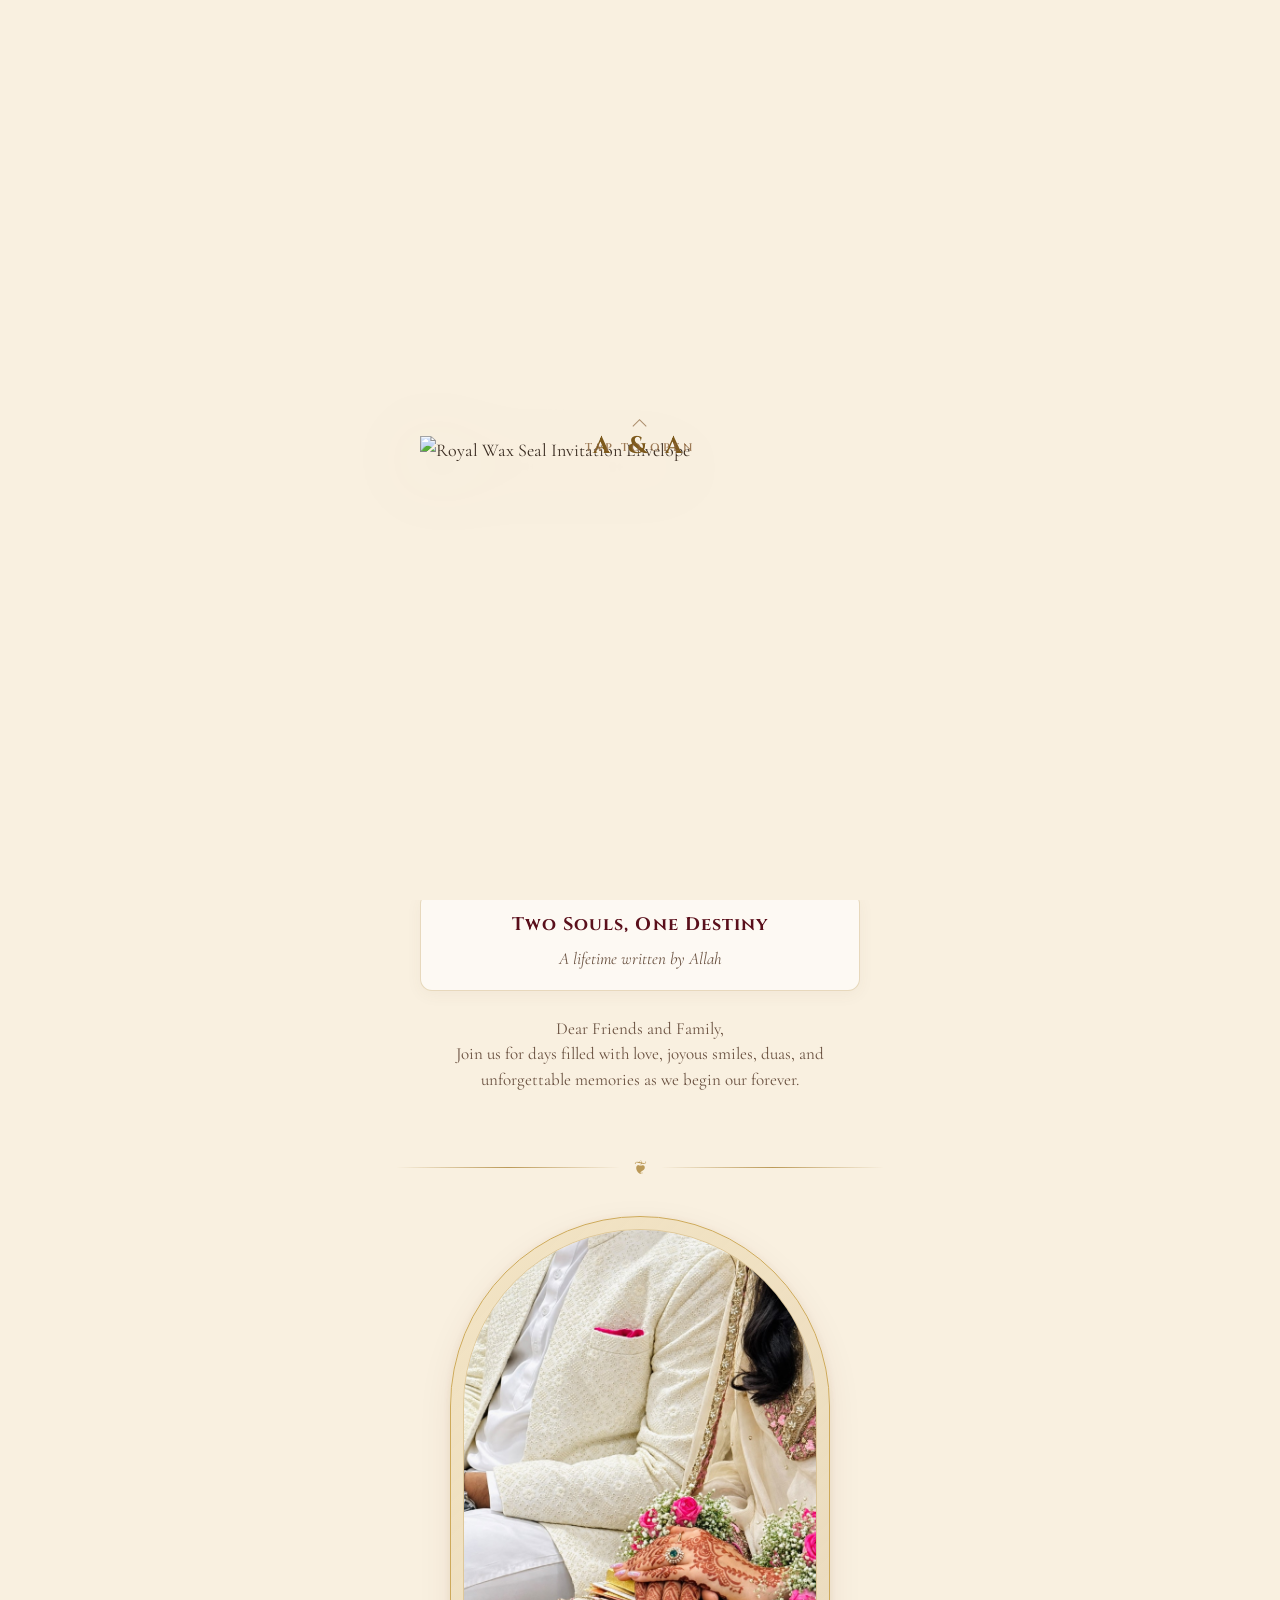
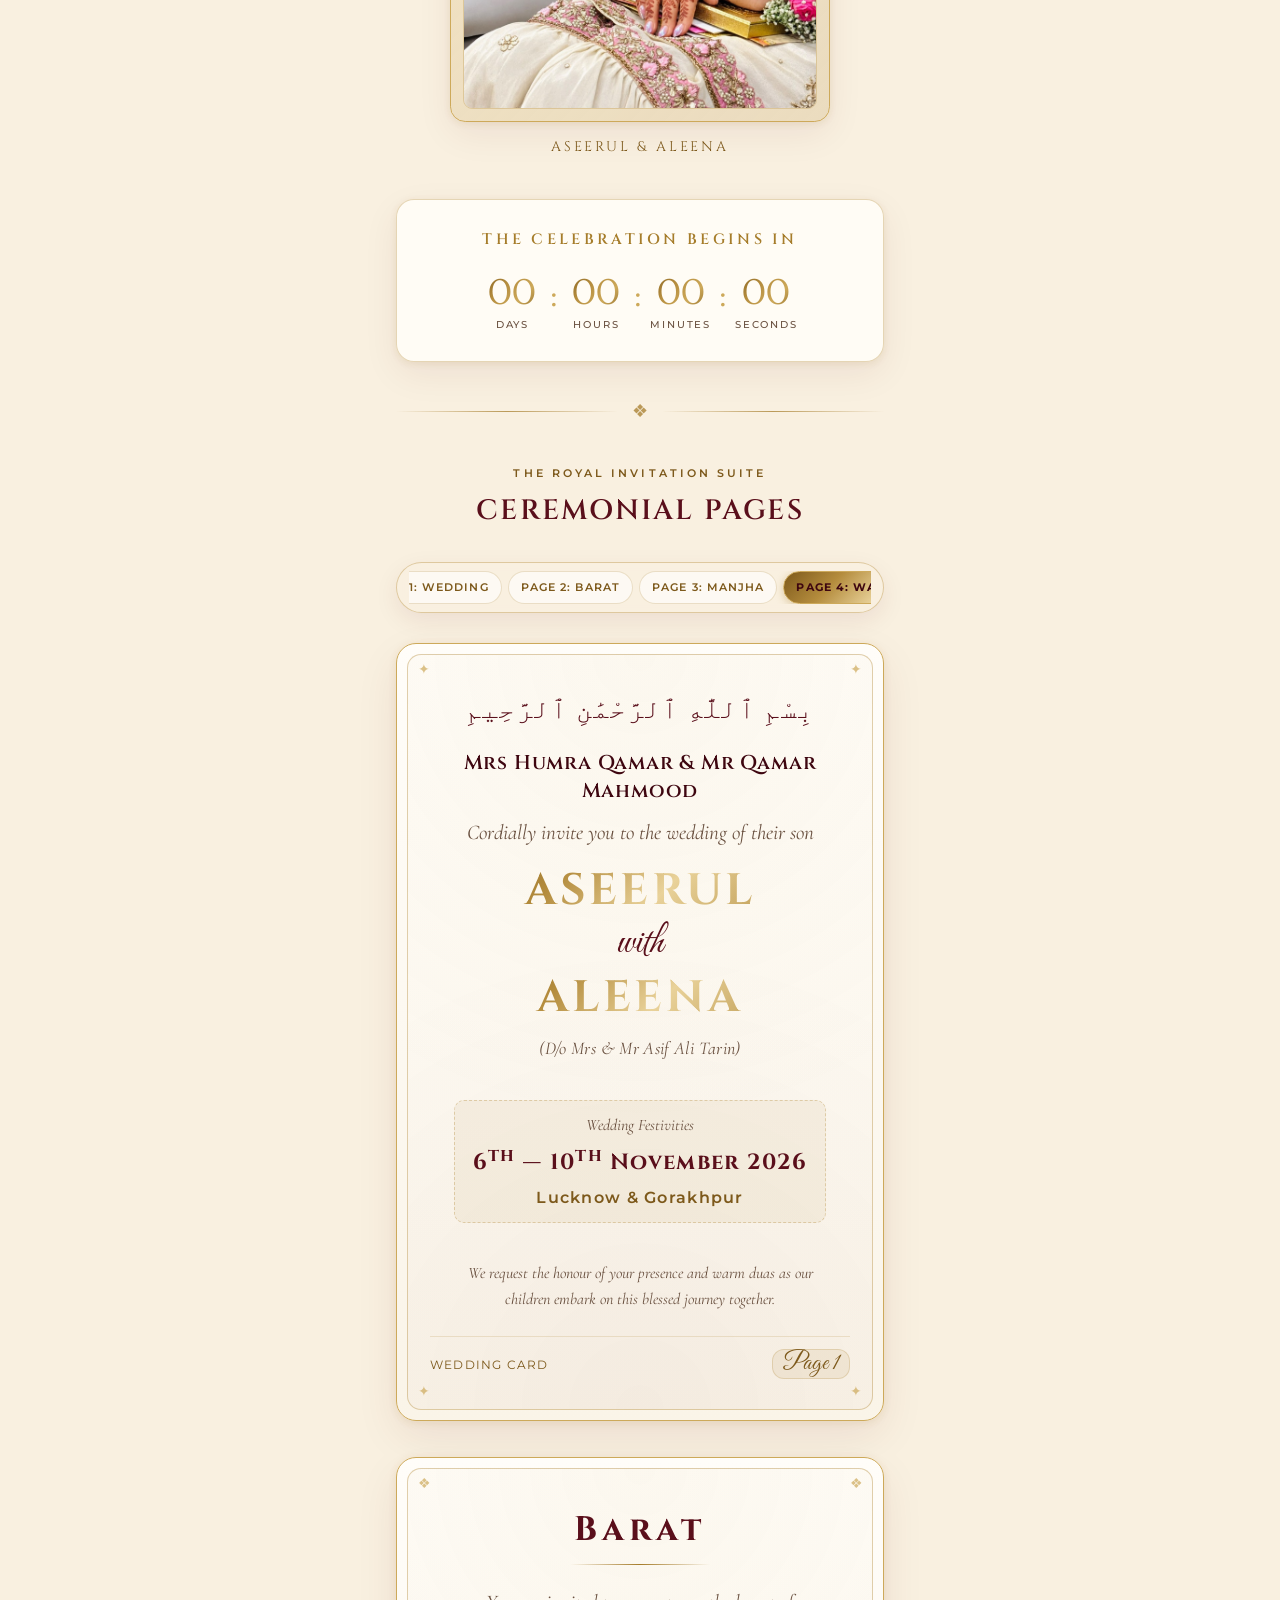
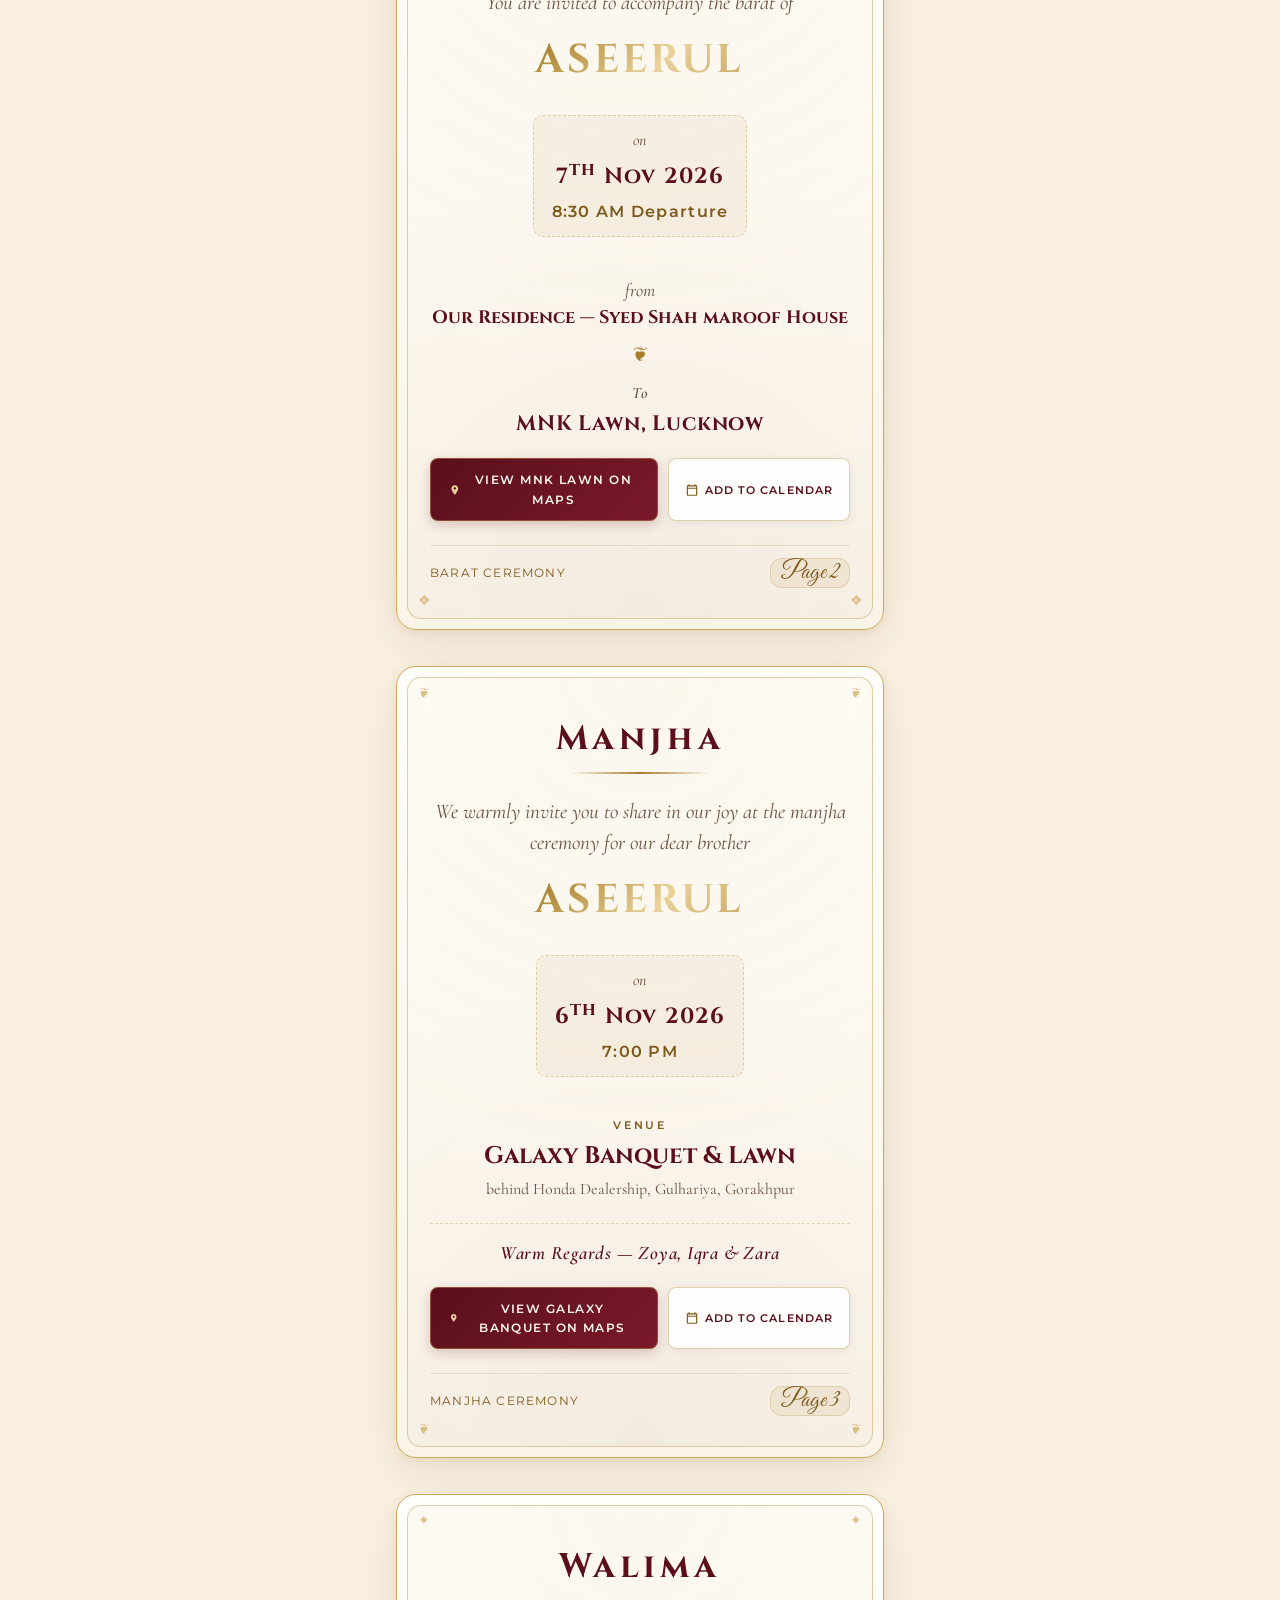
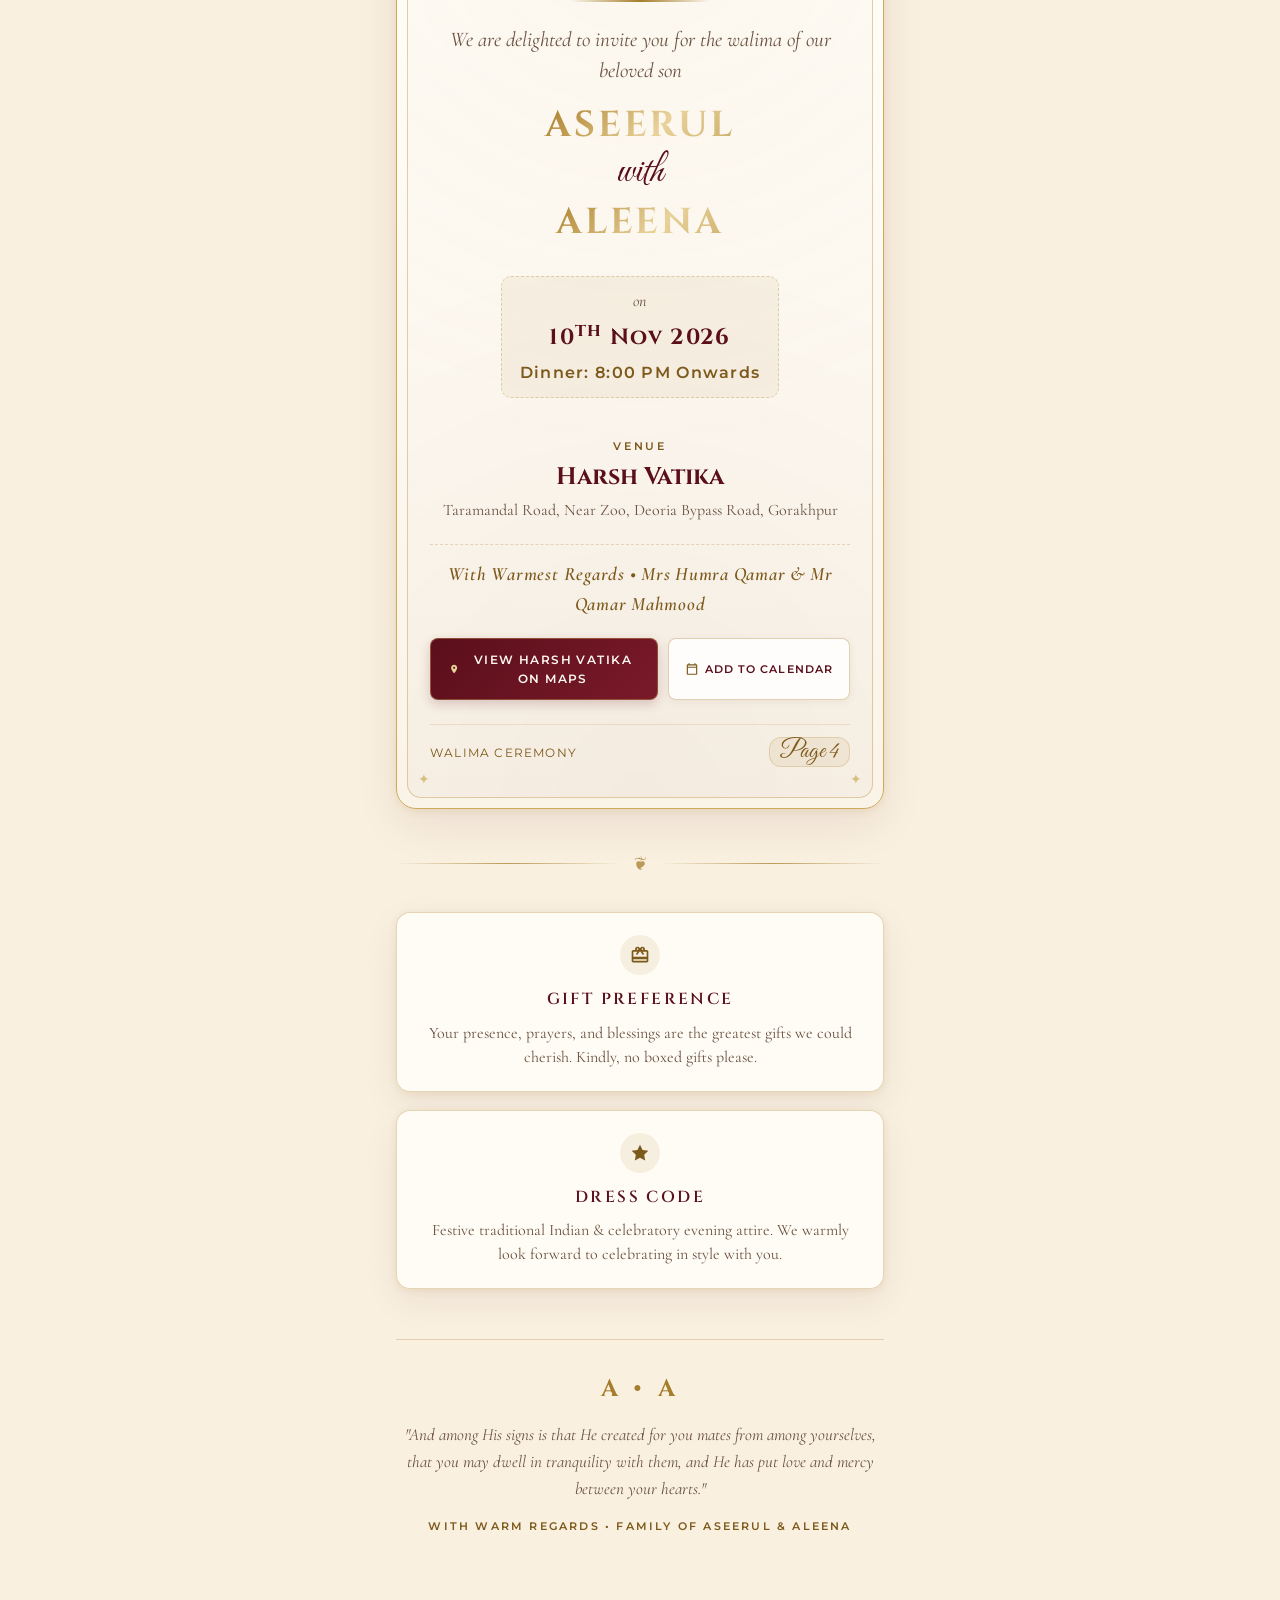
==== commit 59ebfafe: "Consolidate into single draft, remove draft switcher, and display only dinner time on Walima" ====
--- a/index.html
+++ b/index.html
@@ -22,19 +22,6 @@
 <body>
 
   <!-- ========================================================================
-       DRAFT SWITCHER PREVIEW BAR
-       ======================================================================== -->
-  <nav class="draft-switcher-bar" aria-label="Draft Switcher">
-    <div class="draft-switcher-label">
-      <span>✦ INVITATION DRAFTS:</span>
-    </div>
-    <div class="draft-pill-group">
-      <a href="index.html" class="draft-pill active">Draft 1: All Pages (Wedding, Barat, Manjha &amp; Walima)</a>
-      <a href="walima.html" class="draft-pill">Draft 2: Walima Only (10th Nov)</a>
-    </div>
-  </nav>
-
-  <!-- ========================================================================
        AUDIO BACKGROUND & FLOATING CONTROLLER
        ======================================================================== -->
   <audio id="weiAudio" loop preload="auto">
@@ -383,7 +370,7 @@
           <div class="page-sheet-datetime-block">
             <span class="page-sheet-on-label">on</span>
             <div class="page-sheet-date">10<sup>th</sup> Nov 2026</div>
-            <div class="page-sheet-time">8:00 PM Onwards</div>
+            <div class="page-sheet-time">Dinner: 8:00 PM Onwards</div>
           </div>
 
           <div class="page-sheet-route-box">
--- a/css/wedding-royale.css
+++ b/css/wedding-royale.css
@@ -891,7 +891,7 @@
 
 .suite-nav-wrap {
   position: sticky;
-  top: 48px;
+  top: 14px;
   z-index: 990;
   margin: 0 auto 30px auto;
   max-width: 520px;
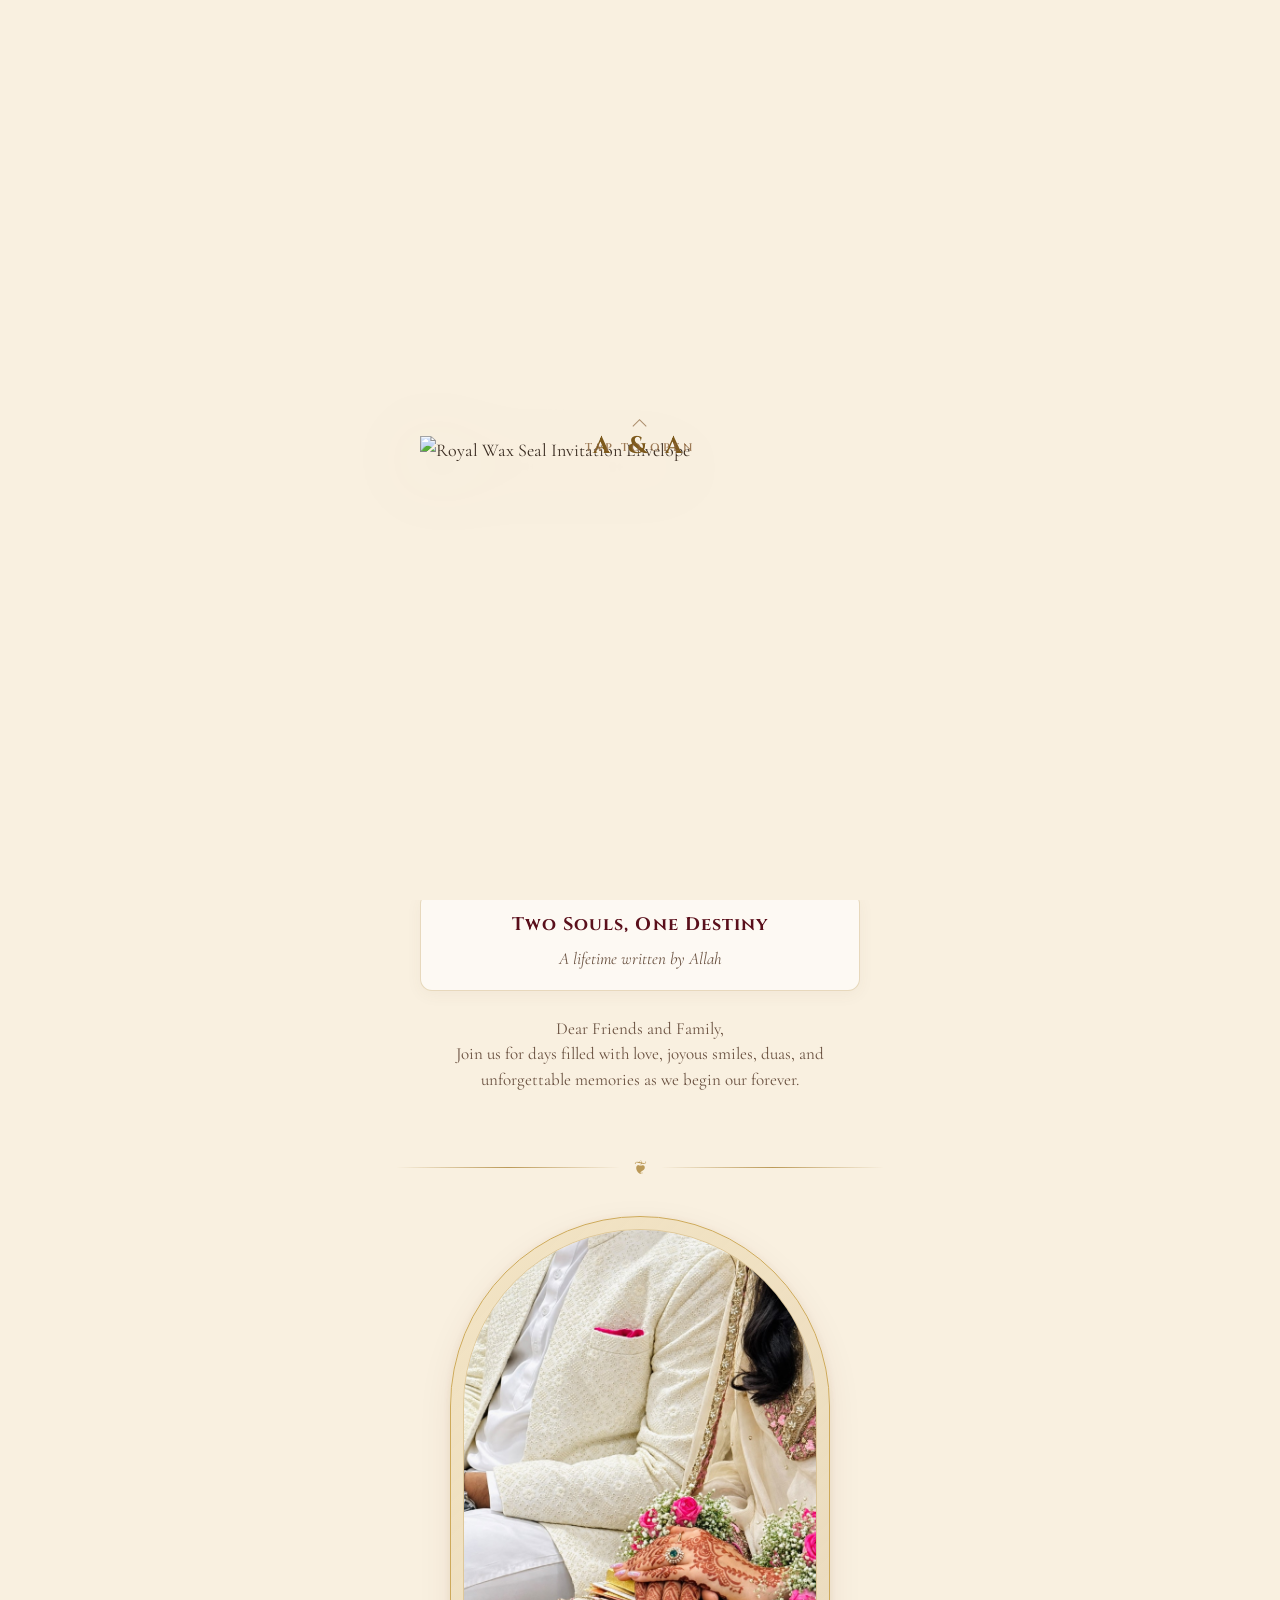
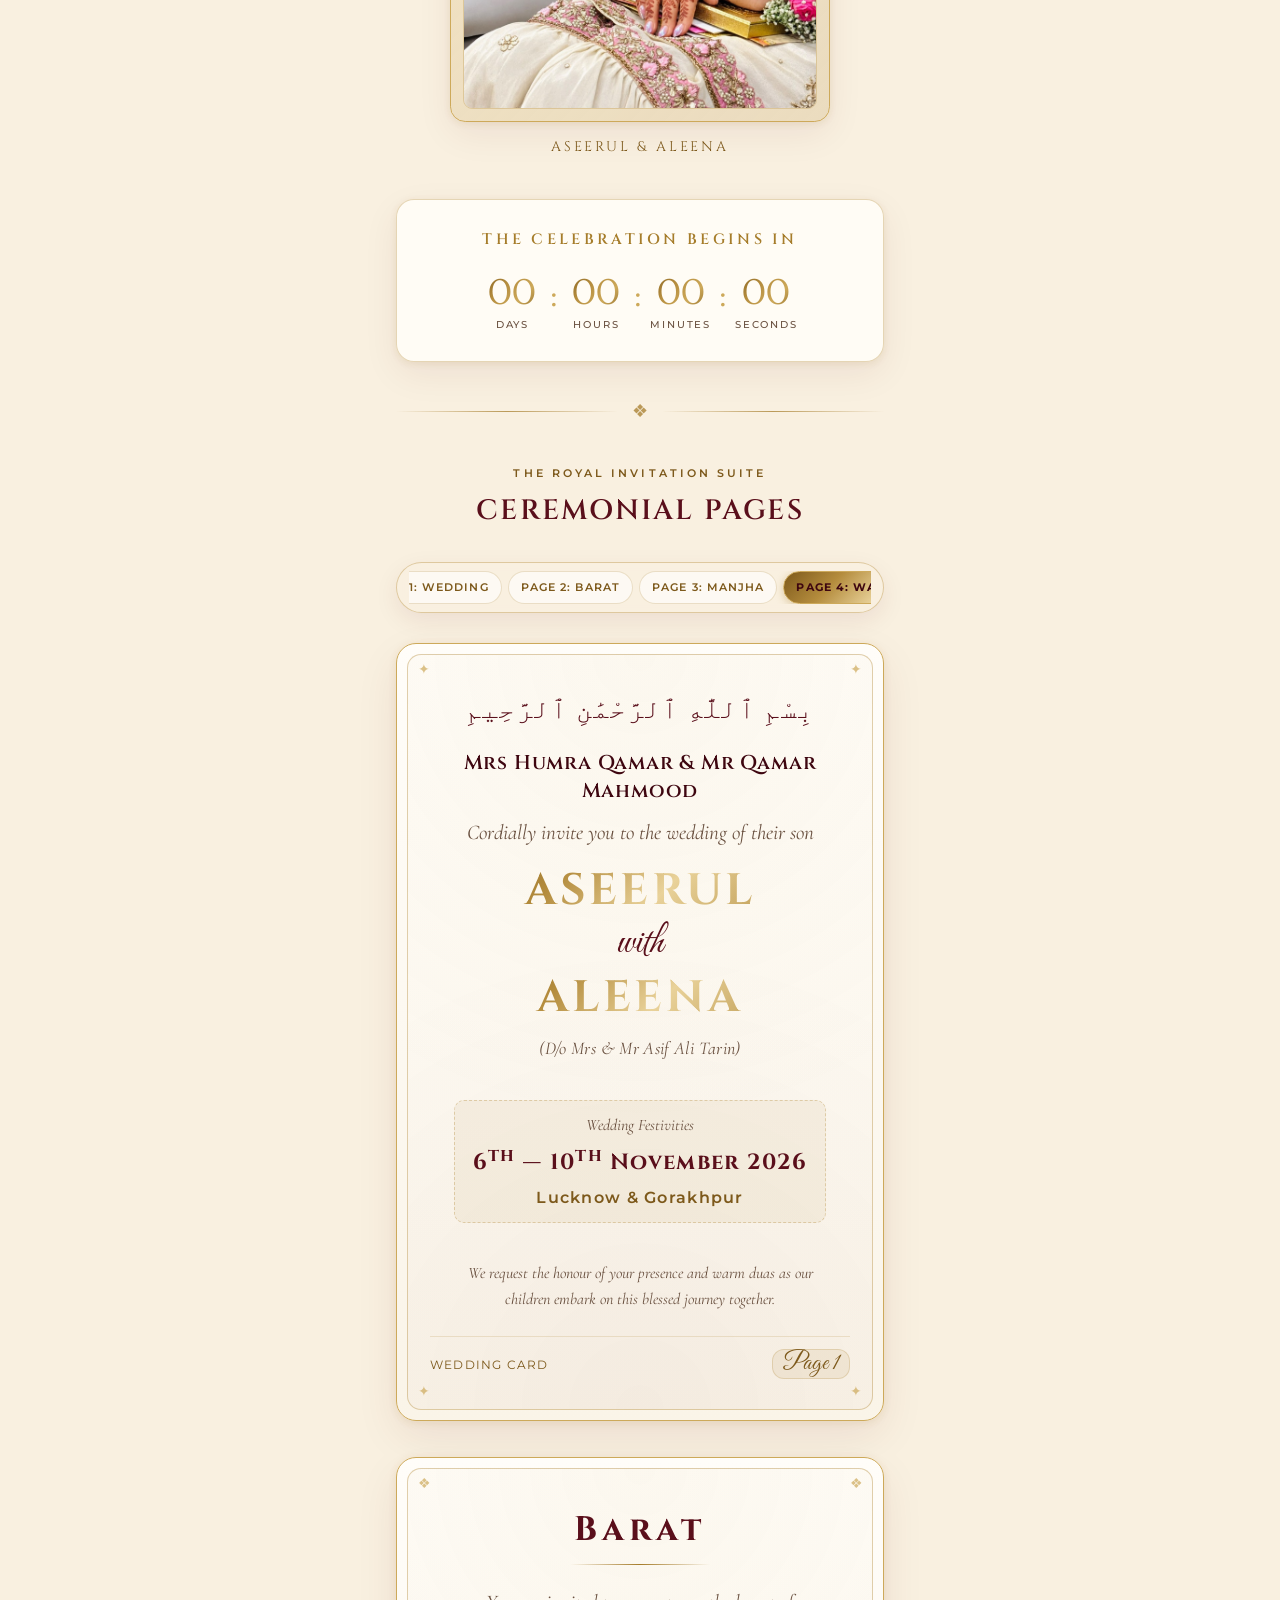
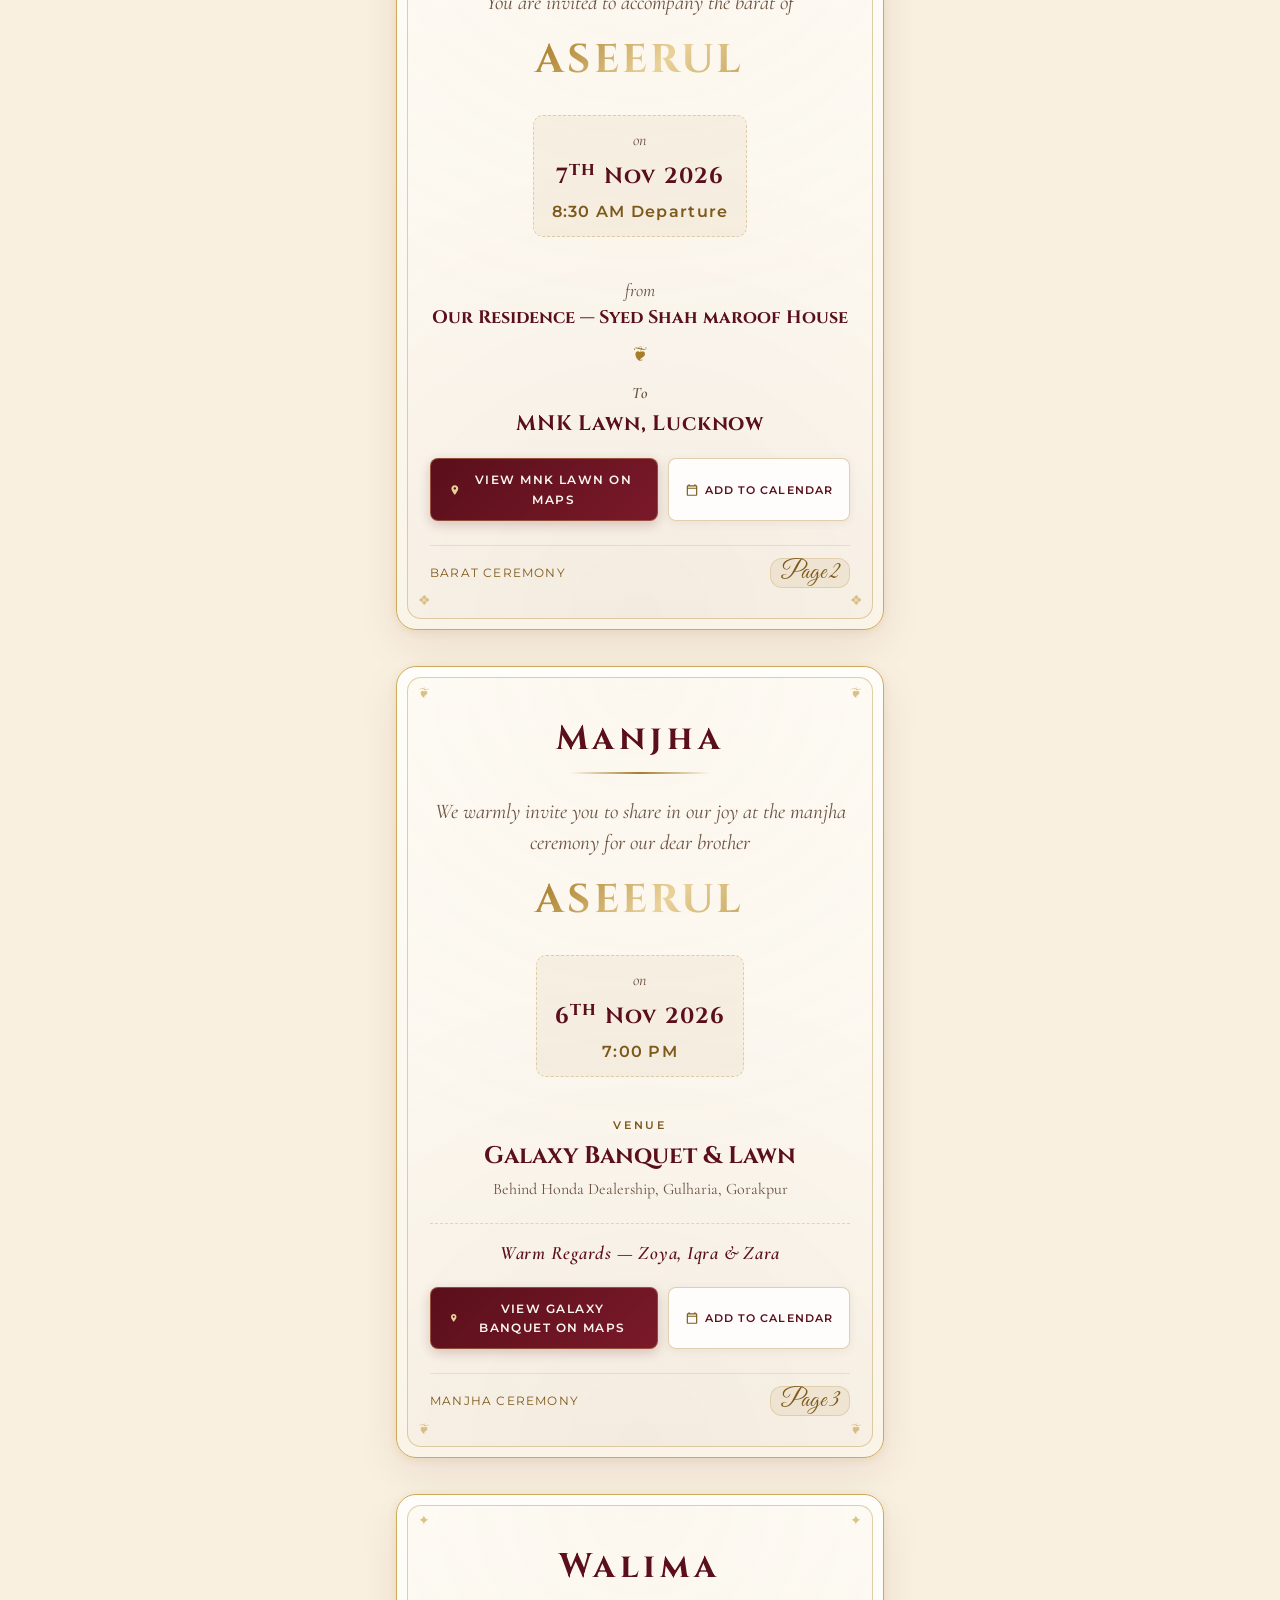
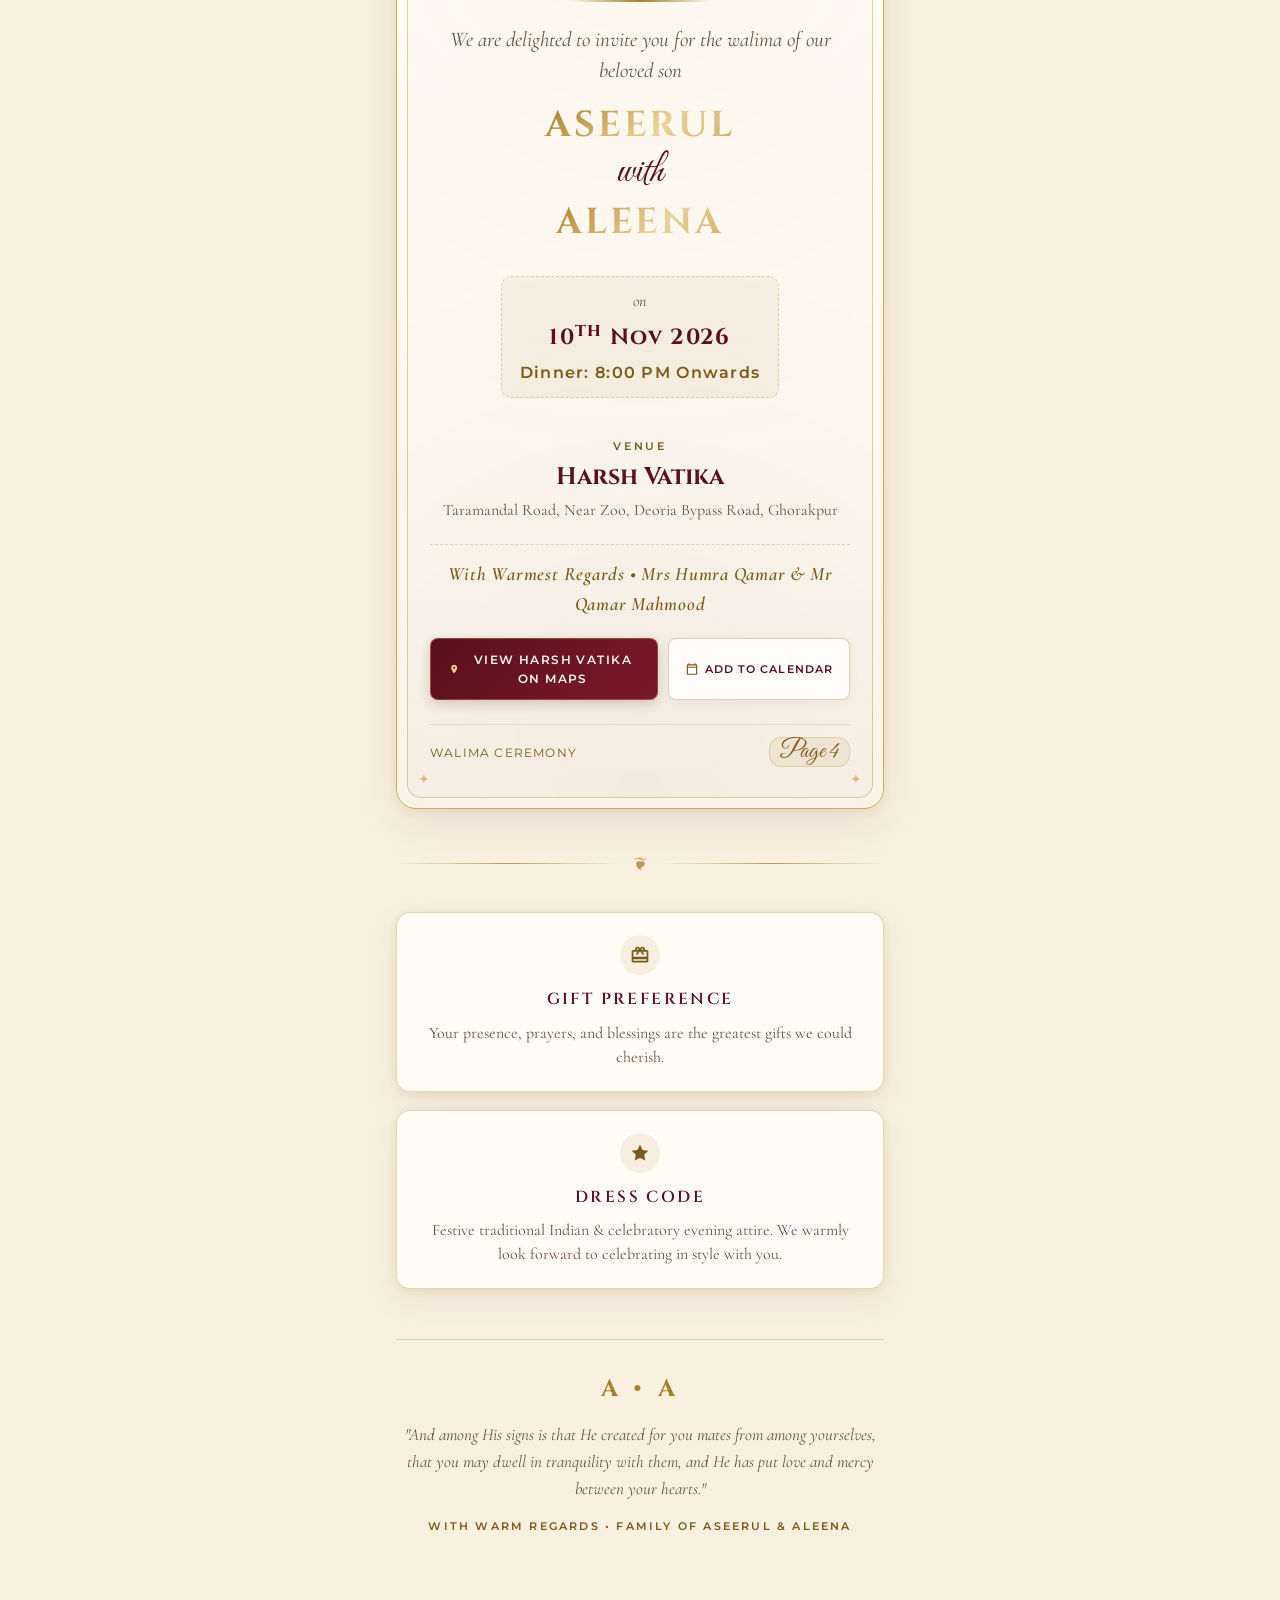
==== commit b8d7458b: "Update gift preferences, Walima & Manjha addresses, remove music mention, and eliminate extra drafts" ====
--- a/index.html
+++ b/index.html
@@ -320,7 +320,7 @@
           <div class="page-sheet-route-box">
             <span class="page-sheet-venue-label">Venue</span>
             <div class="page-sheet-venue-name">Galaxy Banquet &amp; Lawn</div>
-            <div class="page-sheet-venue-address">behind Honda Dealership, Gulhariya, Gorakhpur</div>
+            <div class="page-sheet-venue-address">Behind Honda Dealership, Gulharia, Gorakpur</div>
           </div>
 
           <p class="page-sheet-regards">
@@ -376,7 +376,7 @@
           <div class="page-sheet-route-box">
             <span class="page-sheet-venue-label">Venue</span>
             <div class="page-sheet-venue-name">Harsh Vatika</div>
-            <div class="page-sheet-venue-address">Taramandal Road, Near Zoo, Deoria Bypass Road, Gorakhpur</div>
+            <div class="page-sheet-venue-address">Taramandal Road, Near Zoo, Deoria Bypass Road, Ghorakpur</div>
           </div>
 
           <p class="page-sheet-regards" style="color: var(--gold-deep);">
@@ -422,7 +422,7 @@
             <svg viewBox="0 0 24 24"><path d="M20 6h-2.18c.11-.31.18-.65.18-1 0-1.66-1.34-3-3-3-1.05 0-1.96.54-2.5 1.35l-.5.67-.5-.68C10.96 2.54 10.05 2 9 2 7.34 2 6 3.34 6 5c0 .35.07.69.18 1H4c-1.11 0-1.99.89-1.99 2L2 19c0 1.11.89 2 2 2h16c1.11 0 2-.89 2-2V8c0-1.11-.89-2-2-2zm-5-2c.55 0 1 .45 1 1s-.45 1-1 1-1-.45-1-1 .45-1 1-1zM9 4c.55 0 1 .45 1 1s-.45 1-1 1-1-.45-1-1 .45-1 1-1zm11 15H4v-2h16v2zm0-5H4V8h5.08L7 10.83 8.62 12 11 8.76l1-1.36 1 1.36L15.38 12 17 10.83 14.92 8H20v6z"/></svg>
           </div>
           <h4 class="etiquette-title">Gift Preference</h4>
-          <p class="etiquette-desc">Your presence, prayers, and blessings are the greatest gifts we could cherish. Kindly, no boxed gifts please.</p>
+          <p class="etiquette-desc">Your presence, prayers, and blessings are the greatest gifts we could cherish.</p>
         </div>
 
         <div class="etiquette-card">
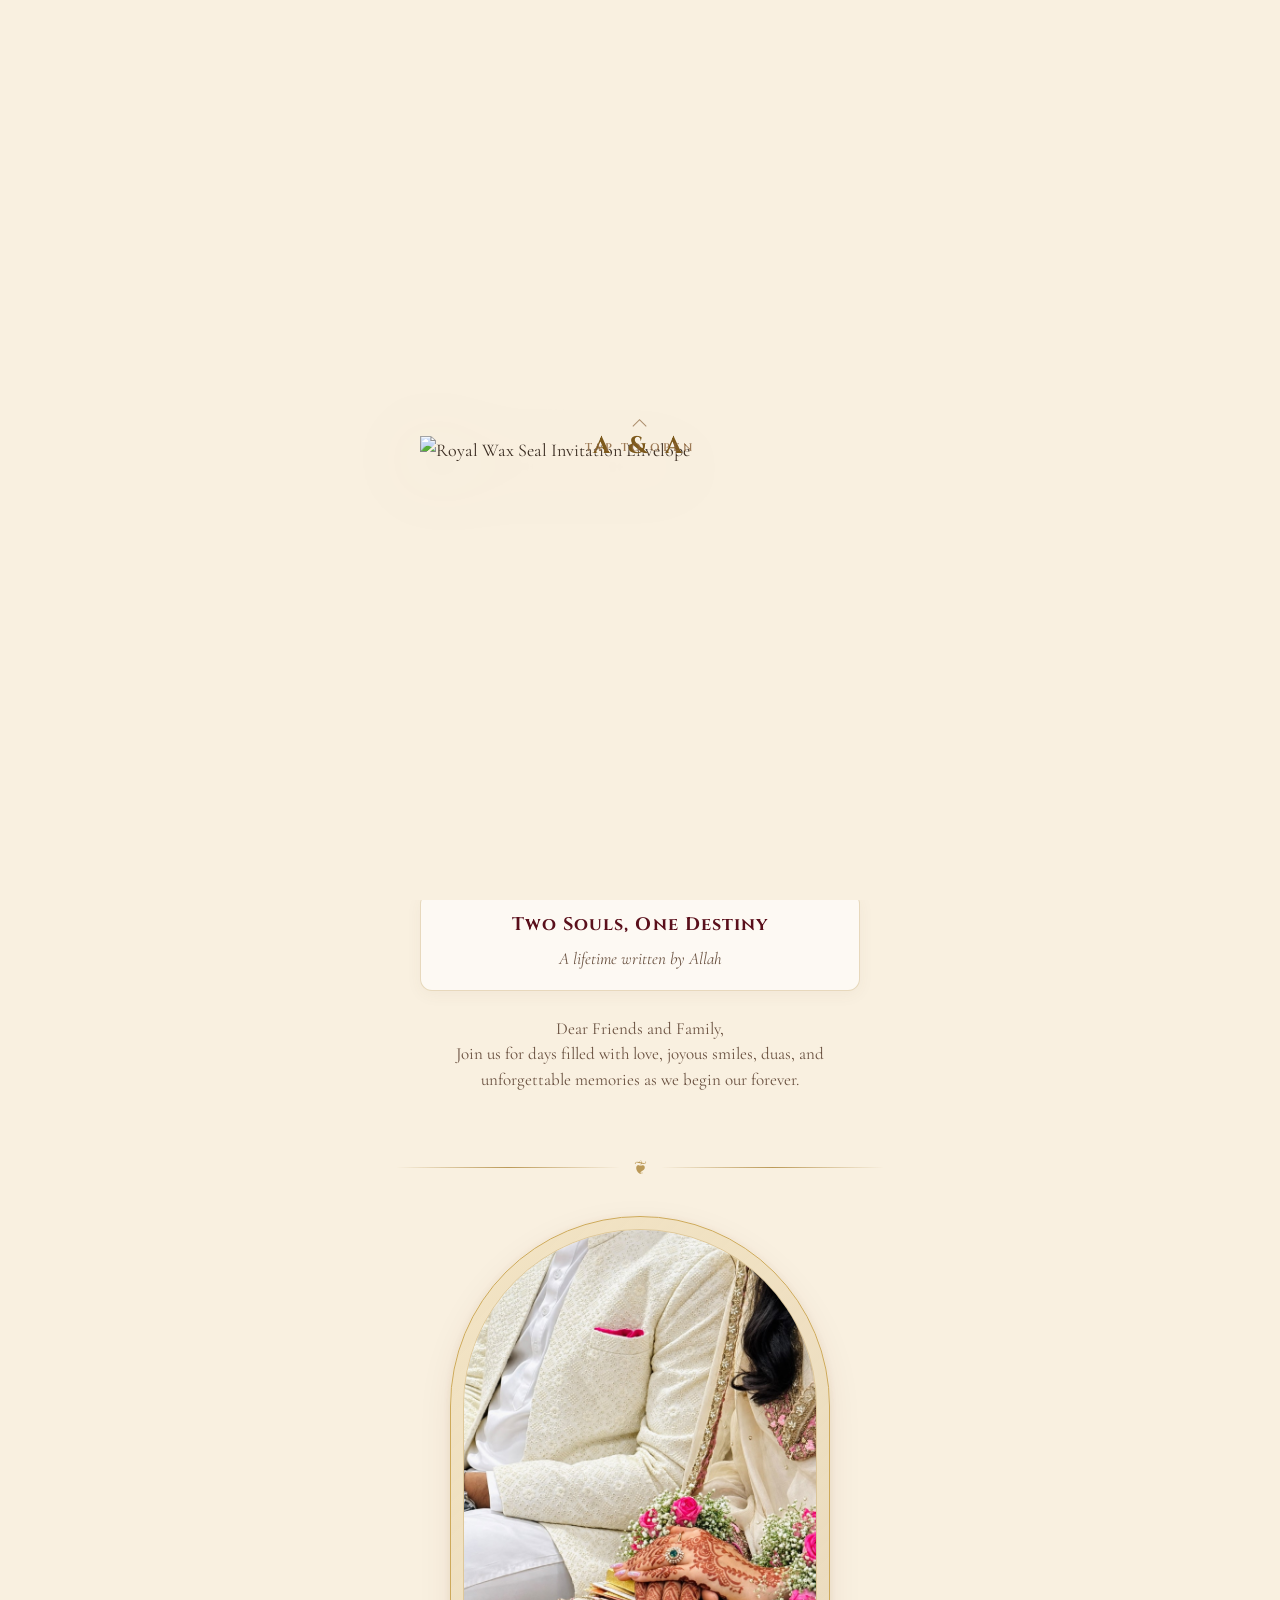
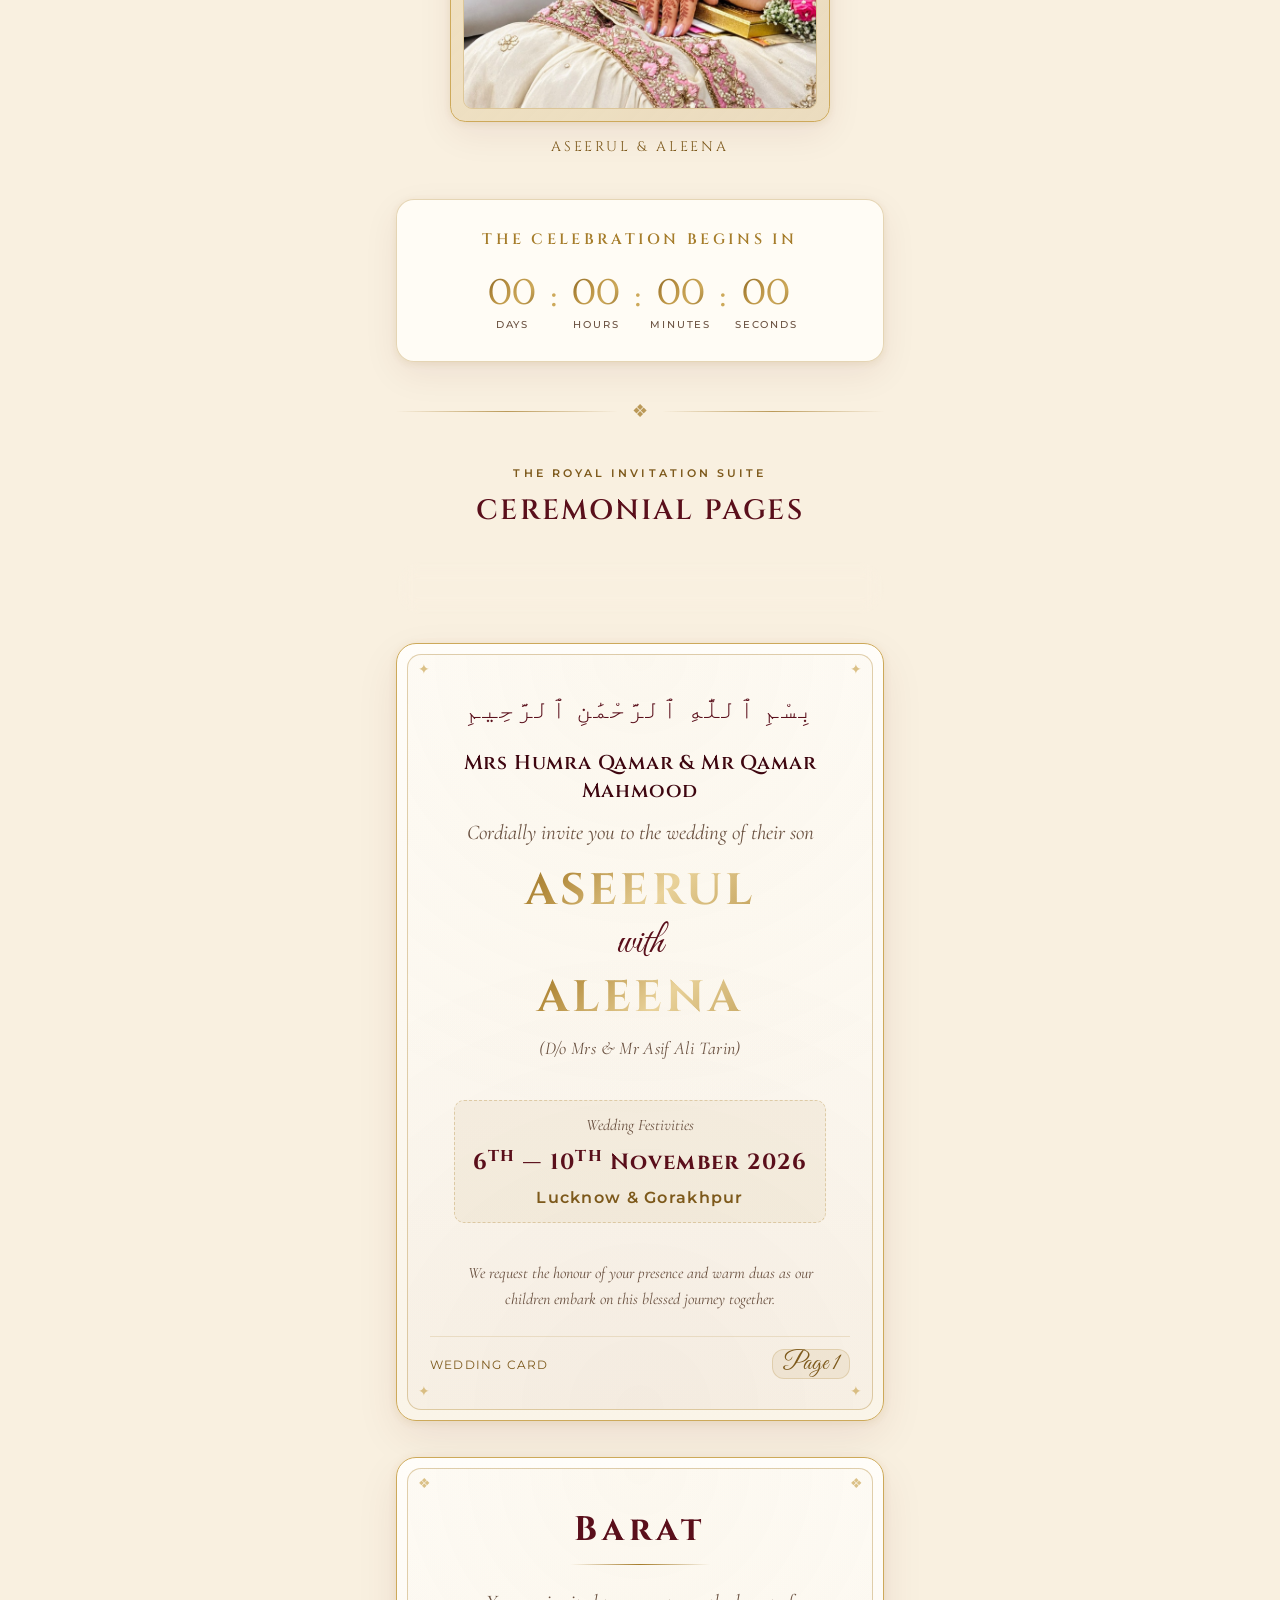
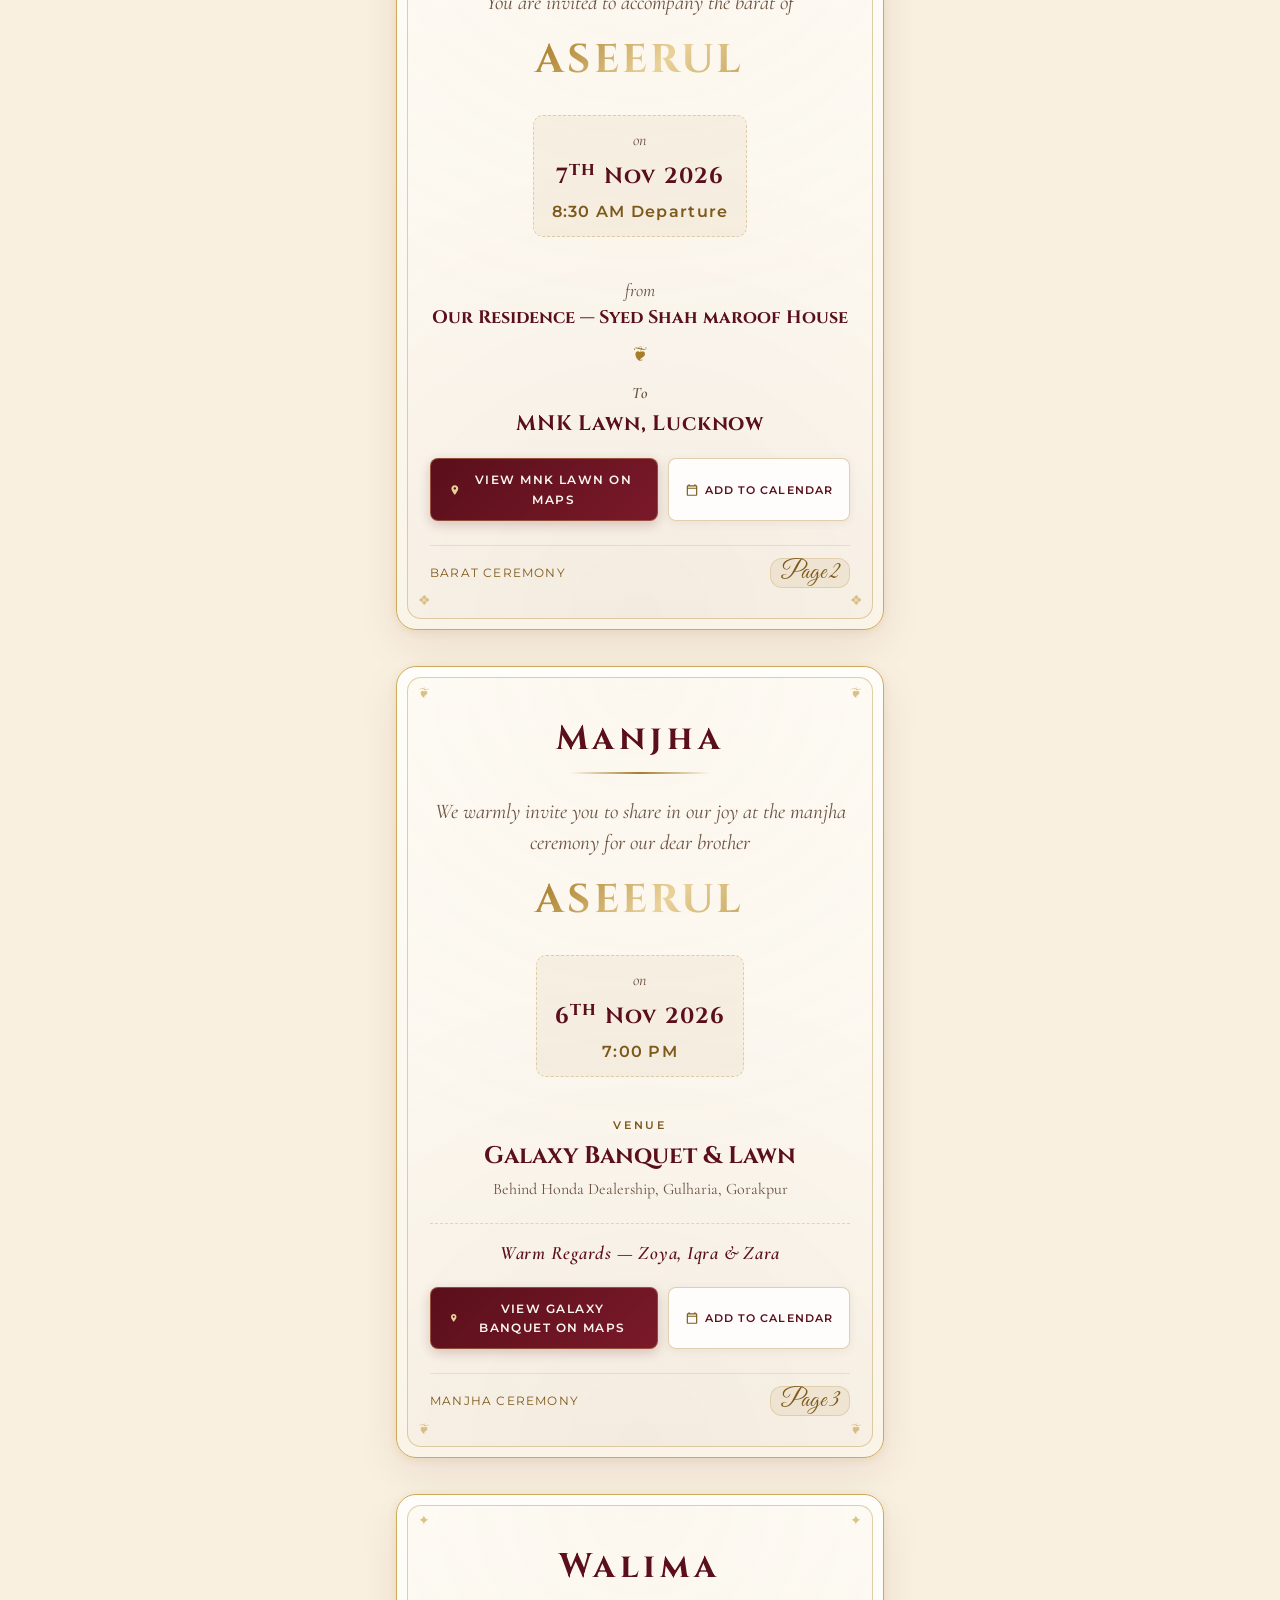
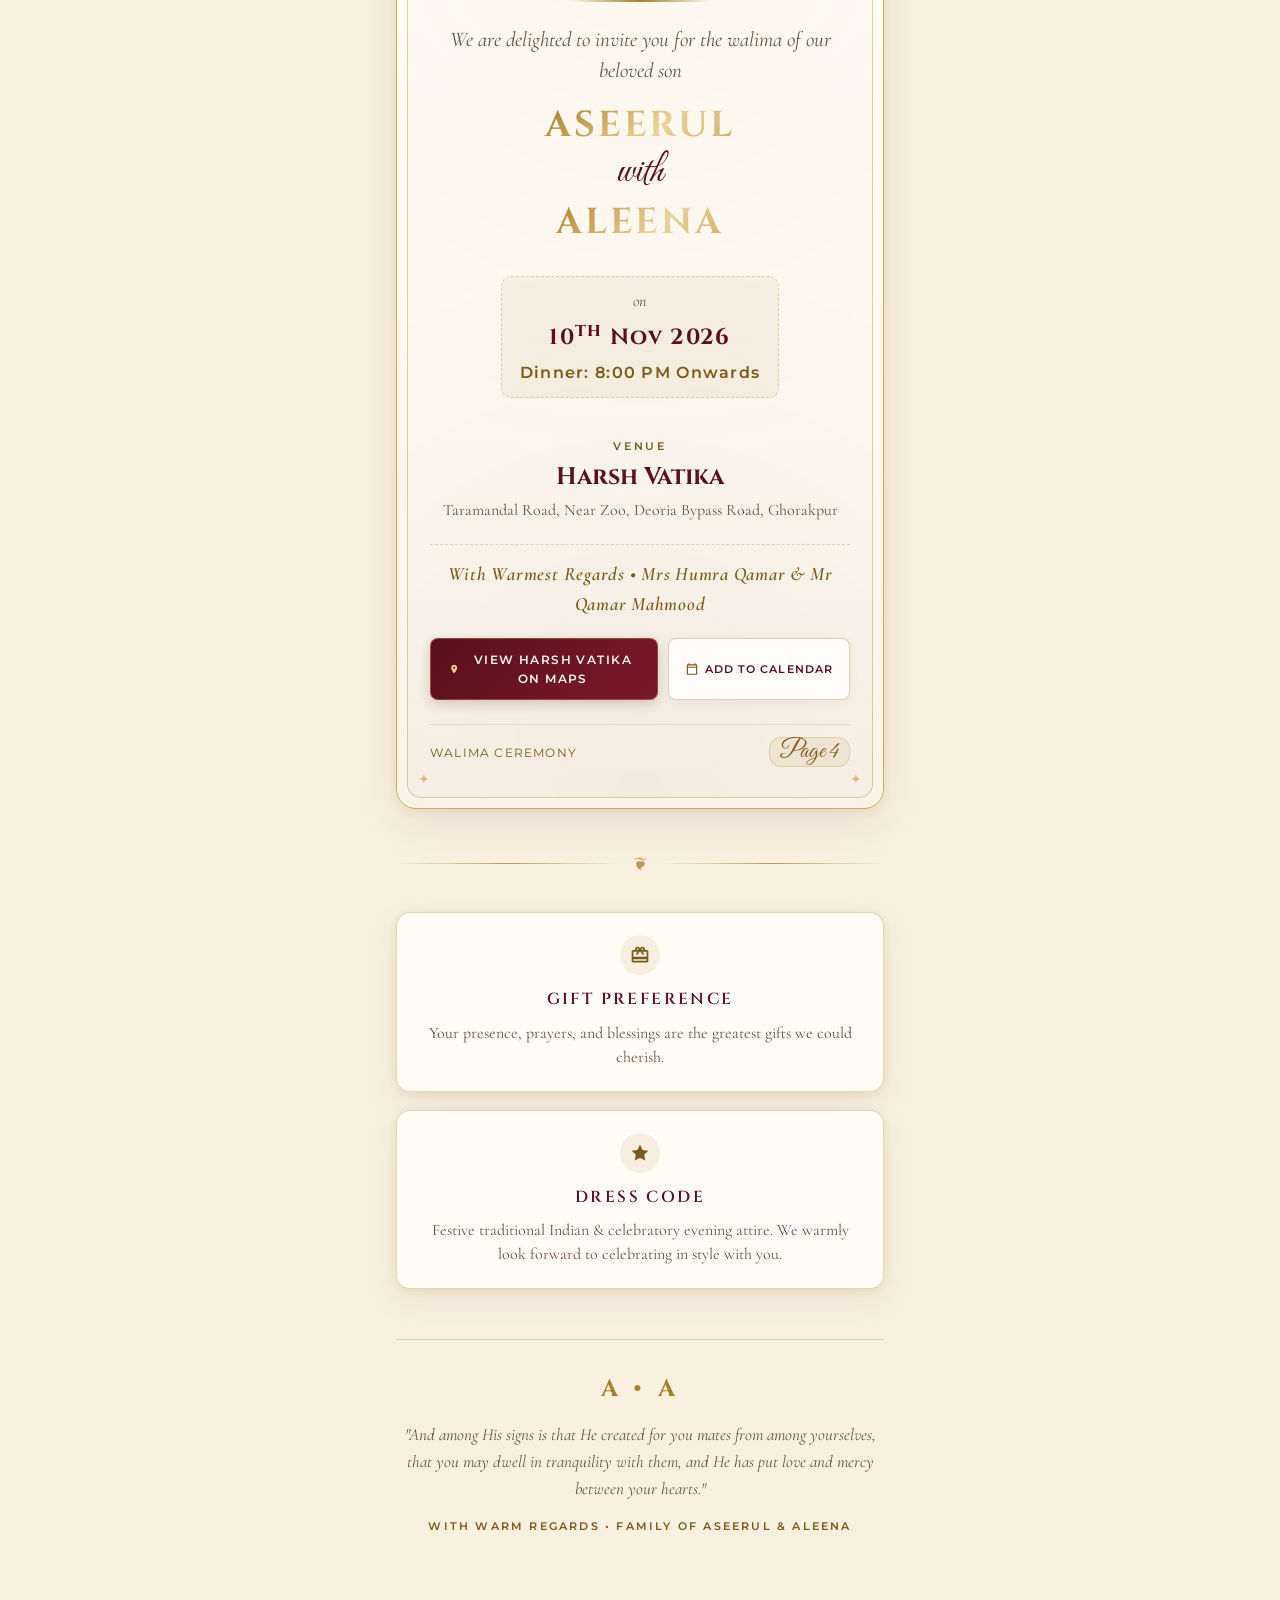
==== commit 63de7b1d: "Configure couple OG metadata, custom og-image, and Cloudflare project name aseerul-weds-aleena" ====
--- a/index.html
+++ b/index.html
@@ -4,14 +4,29 @@
   <meta charset="utf-8" />
   <meta name="viewport" content="width=device-width, initial-scale=1.0, maximum-scale=5.0" />
   
-  <title>Aseerul &amp; Aleena | Royal Wedding Invitation Suite</title>
-  <meta name="description" content="Mrs Humra Qamar &amp; Mr Qamar Mahmood cordially invite you to the wedding celebrations of their son Aseerul with Aleena (D/o Mrs &amp; Mr Asif Ali Tarin). Manjha: 6th Nov, Barat: 7th Nov, Walima: 10th Nov 2026." />
+  <title>Aseerul &amp; Aleena — Royal Wedding Invitation</title>
+  <meta name="description" content="Mrs Humra Qamar &amp; Mr Qamar Mahmood cordially invite you to celebrate the wedding ceremonies of their son Aseerul with Aleena (D/o Mrs &amp; Mr Asif Ali Tarin). Manjha: 6th Nov, Barat: 7th Nov, Walima: 10th Nov 2026." />
+  <link rel="canonical" href="https://aseerul-weds-aleena.pages.dev" />
   
-  <!-- Open Graph / Social Sharing Meta Tags -->
+  <!-- Open Graph / WhatsApp / Facebook Meta Tags -->
   <meta property="og:type" content="website" />
-  <meta property="og:title" content="Aseerul &amp; Aleena | Royal Wedding Invitation Suite" />
-  <meta property="og:description" content="Mrs Humra Qamar &amp; Mr Qamar Mahmood cordially invite you to celebrate the wedding of Aseerul &amp; Aleena (D/o Mrs &amp; Mr Asif Ali Tarin)." />
-  <meta property="og:image" content="images/couple.jpg" />
+  <meta property="og:site_name" content="Aseerul &amp; Aleena Wedding" />
+  <meta property="og:url" content="https://aseerul-weds-aleena.pages.dev" />
+  <meta property="og:title" content="Aseerul &amp; Aleena — Royal Wedding Invitation" />
+  <meta property="og:description" content="Mrs Humra Qamar &amp; Mr Qamar Mahmood cordially invite you to celebrate the wedding ceremonies of their son Aseerul with Aleena (D/o Mrs &amp; Mr Asif Ali Tarin). Manjha: 6th Nov, Barat: 7th Nov, Walima: 10th Nov 2026." />
+  <meta property="og:image" content="https://aseerul-weds-aleena.pages.dev/images/og-image.jpg" />
+  <meta property="og:image:secure_url" content="https://aseerul-weds-aleena.pages.dev/images/og-image.jpg" />
+  <meta property="og:image:type" content="image/jpeg" />
+  <meta property="og:image:width" content="1200" />
+  <meta property="og:image:height" content="630" />
+  <meta property="og:image:alt" content="Aseerul &amp; Aleena Royal Wedding Invitation" />
+
+  <!-- Twitter Card Meta Tags -->
+  <meta name="twitter:card" content="summary_large_image" />
+  <meta name="twitter:url" content="https://aseerul-weds-aleena.pages.dev" />
+  <meta name="twitter:title" content="Aseerul &amp; Aleena — Royal Wedding Invitation" />
+  <meta name="twitter:description" content="Mrs Humra Qamar &amp; Mr Qamar Mahmood cordially invite you to celebrate the wedding ceremonies of their son Aseerul with Aleena (D/o Mrs &amp; Mr Asif Ali Tarin)." />
+  <meta name="twitter:image" content="https://aseerul-weds-aleena.pages.dev/images/og-image.jpg" />
 
   <!-- Favicon -->
   <link rel="icon" type="image/png" sizes="32x32" href="images/favicon-light_1.png" />
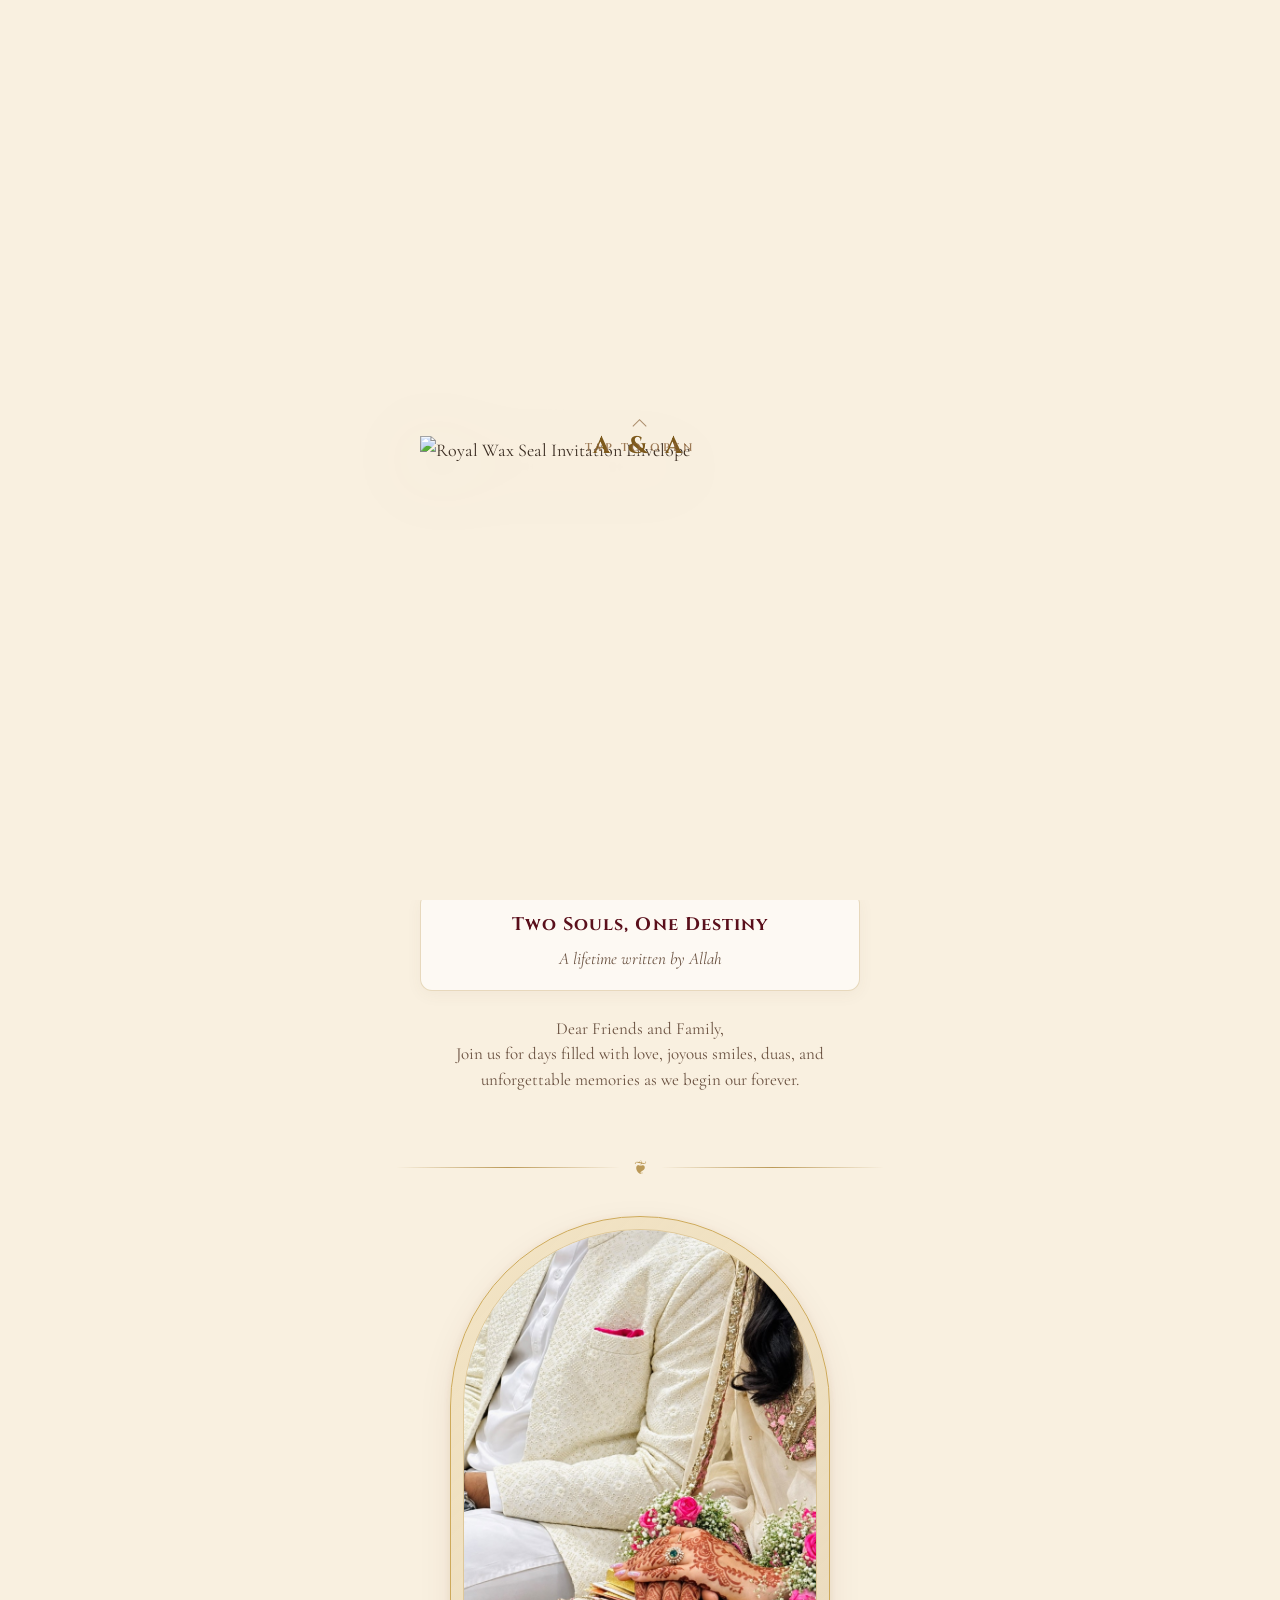
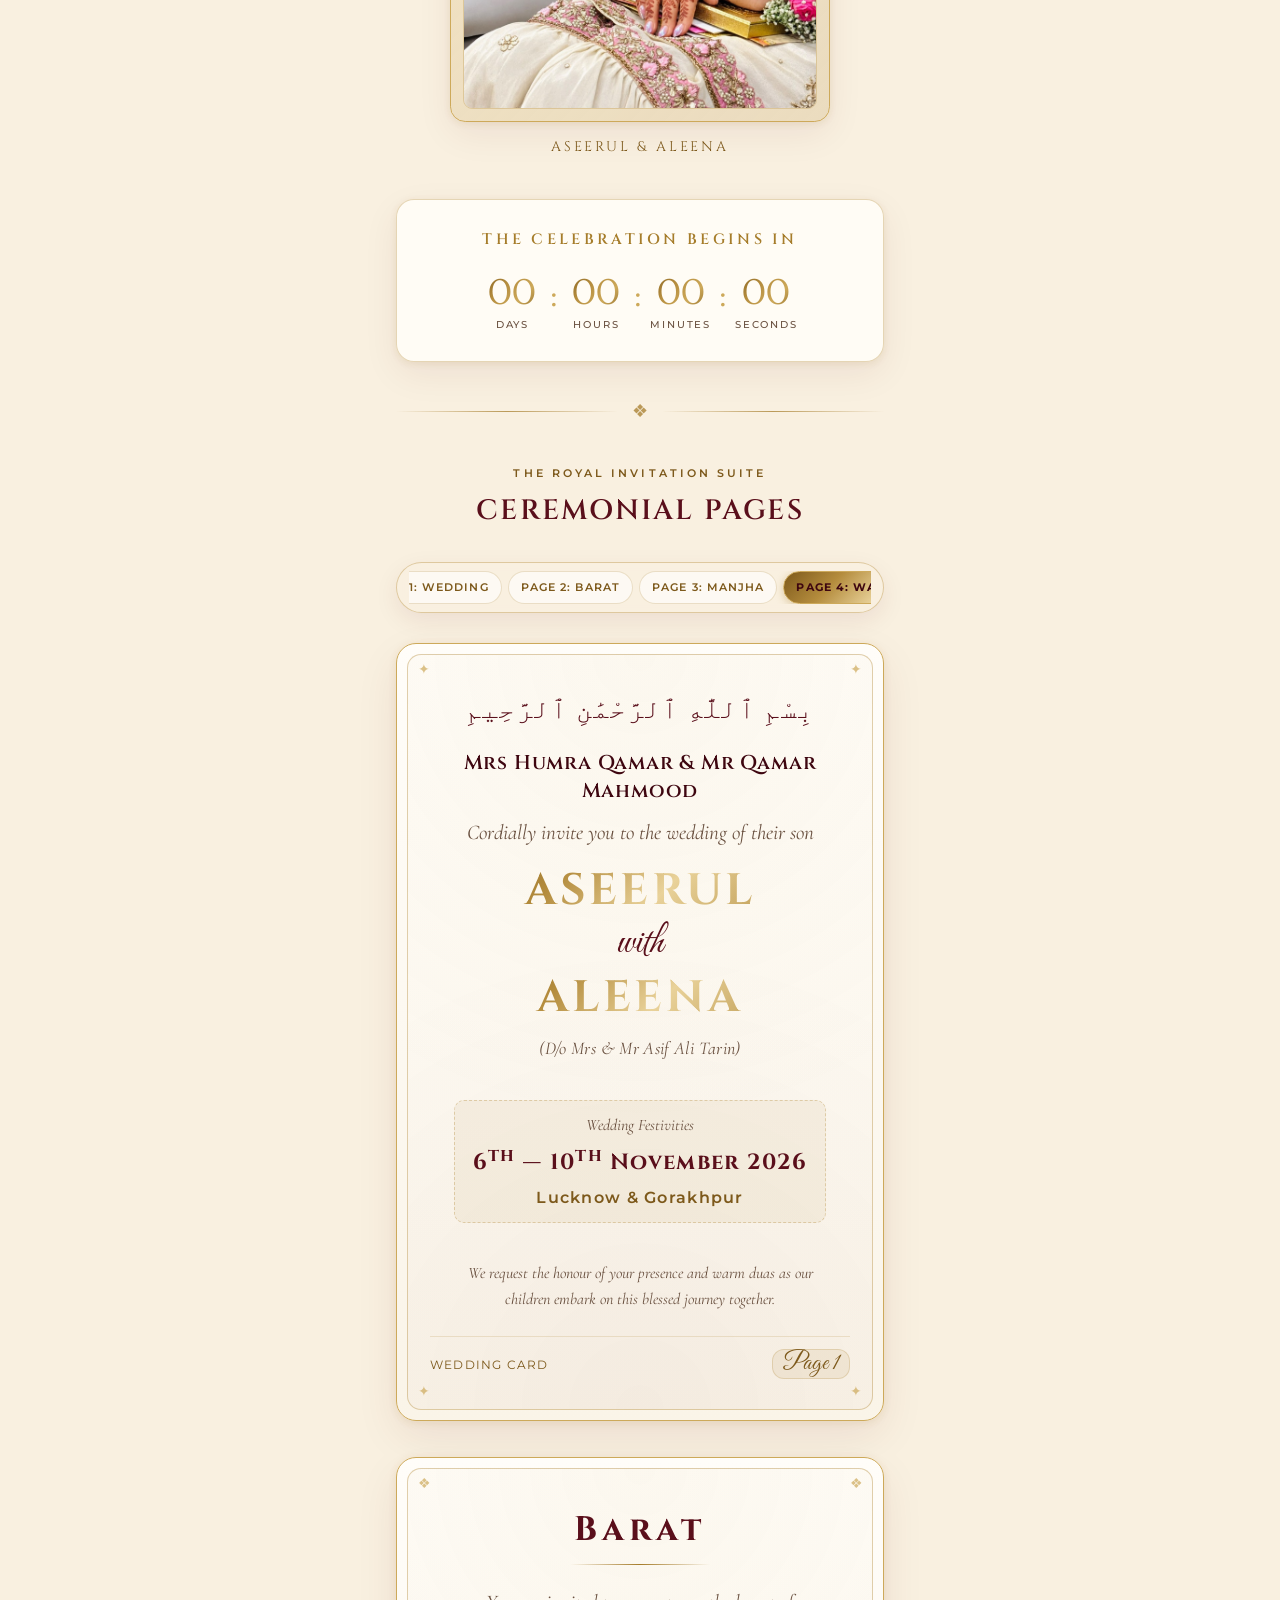
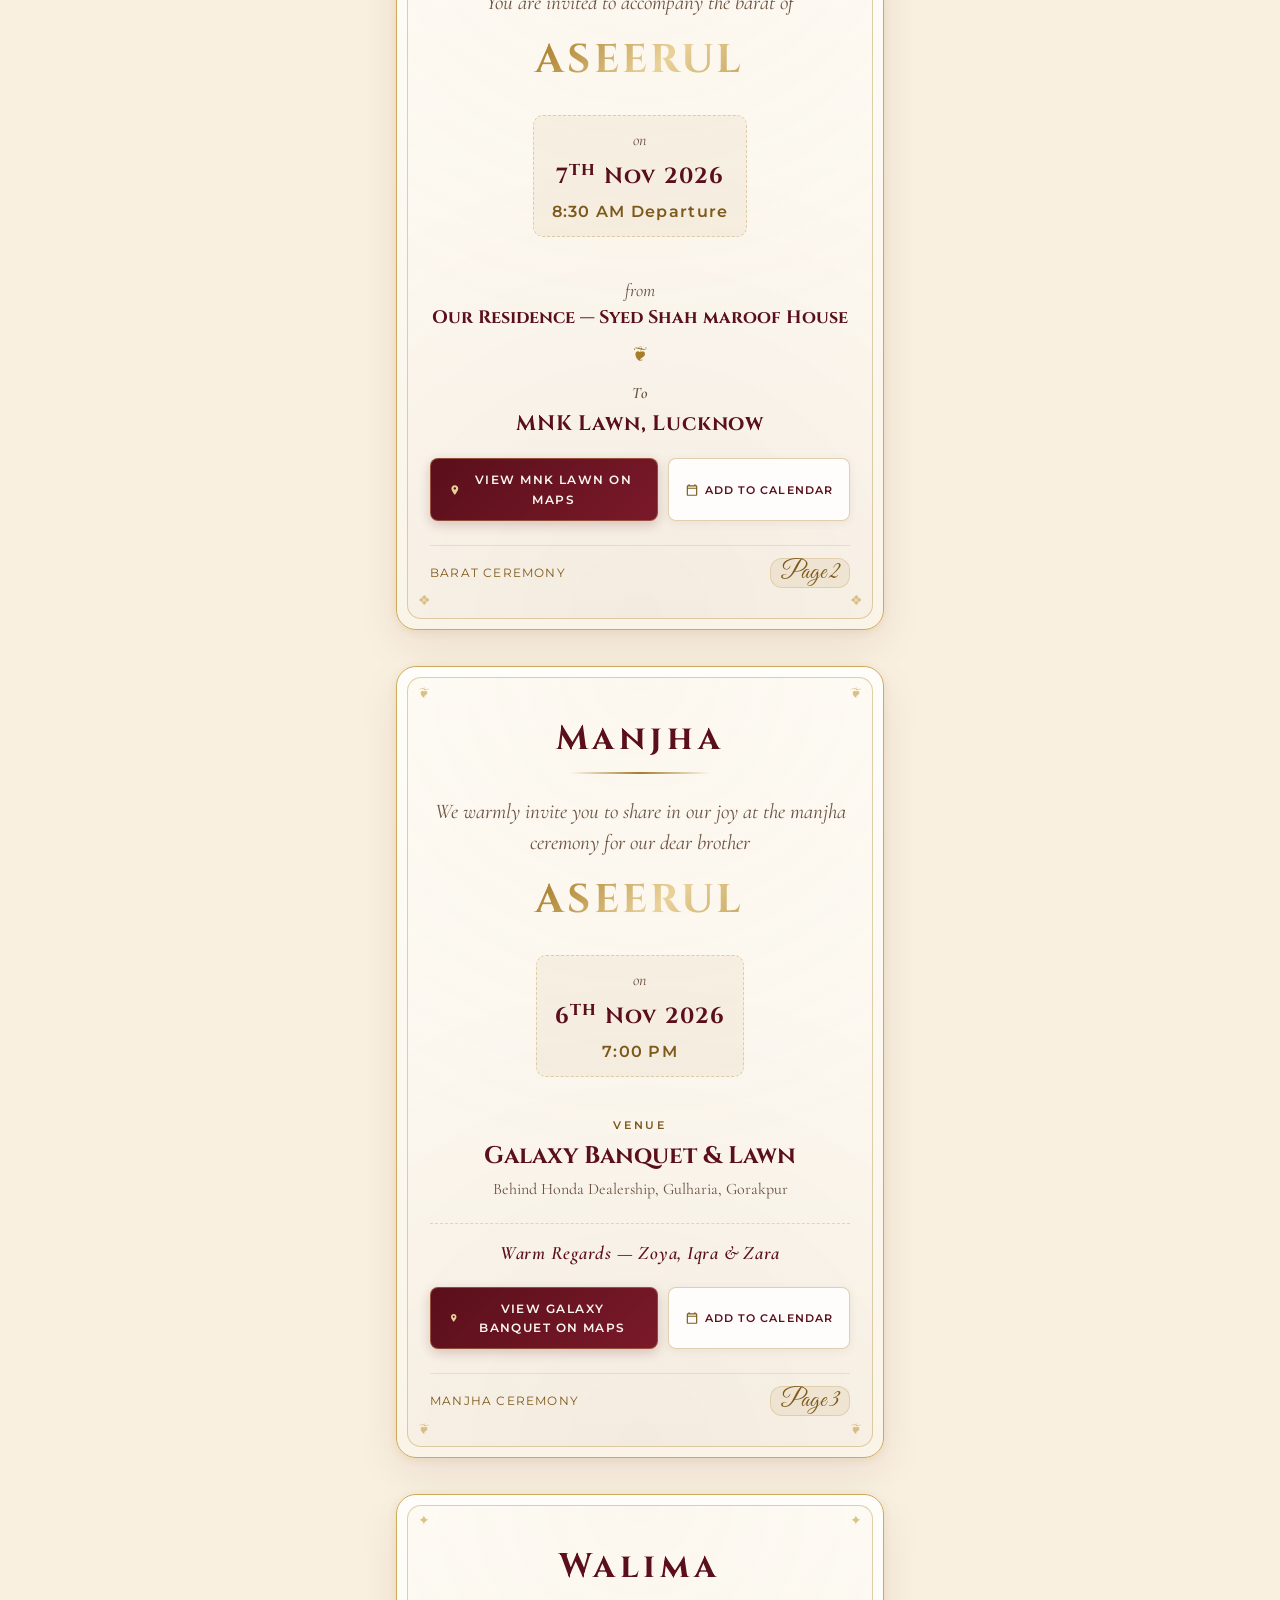
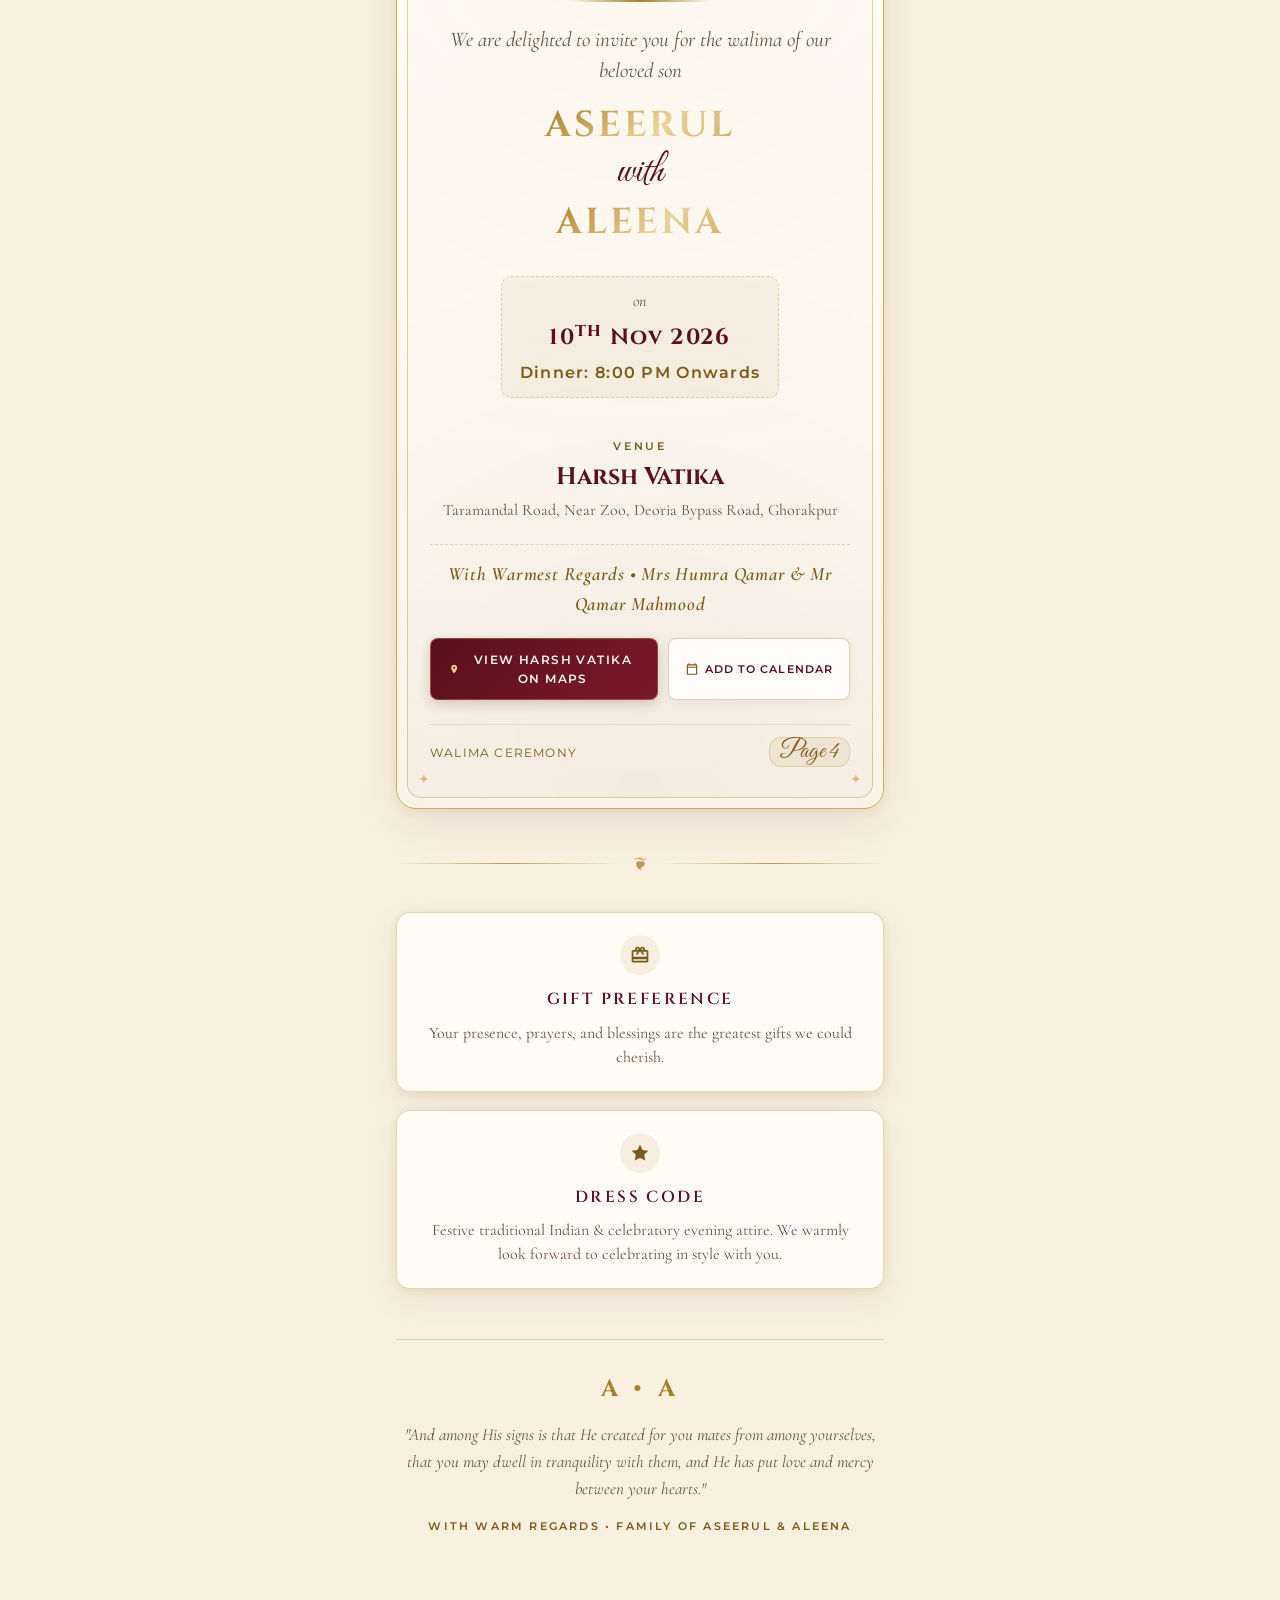
==== commit ad459aea: "Fix Meta-tag Inspector: update domain to invitingyou.top, shorten descriptions, and resolve og:image" ====
--- a/index.html
+++ b/index.html
@@ -5,17 +5,19 @@
   <meta name="viewport" content="width=device-width, initial-scale=1.0, maximum-scale=5.0" />
   
   <title>Aseerul &amp; Aleena — Royal Wedding Invitation</title>
-  <meta name="description" content="Mrs Humra Qamar &amp; Mr Qamar Mahmood cordially invite you to celebrate the wedding ceremonies of their son Aseerul with Aleena (D/o Mrs &amp; Mr Asif Ali Tarin). Manjha: 6th Nov, Barat: 7th Nov, Walima: 10th Nov 2026." />
-  <link rel="canonical" href="https://aseerul-weds-aleena.pages.dev" />
+  <meta name="description" content="Celebrate the wedding of Aseerul &amp; Aleena: Manjha (6th Nov), Barat (7th Nov), and Walima (10th Nov 2026) in Lucknow &amp; Gorakhpur." />
+  <link rel="canonical" href="https://aseerul-weds-aleena.invitingyou.top" />
   
   <!-- Open Graph / WhatsApp / Facebook Meta Tags -->
   <meta property="og:type" content="website" />
   <meta property="og:site_name" content="Aseerul &amp; Aleena Wedding" />
-  <meta property="og:url" content="https://aseerul-weds-aleena.pages.dev" />
+  <meta name="site_name" content="Aseerul &amp; Aleena Wedding" />
+  <meta property="og:url" content="https://aseerul-weds-aleena.invitingyou.top" />
   <meta property="og:title" content="Aseerul &amp; Aleena — Royal Wedding Invitation" />
-  <meta property="og:description" content="Mrs Humra Qamar &amp; Mr Qamar Mahmood cordially invite you to celebrate the wedding ceremonies of their son Aseerul with Aleena (D/o Mrs &amp; Mr Asif Ali Tarin). Manjha: 6th Nov, Barat: 7th Nov, Walima: 10th Nov 2026." />
-  <meta property="og:image" content="https://aseerul-weds-aleena.pages.dev/images/og-image.jpg" />
-  <meta property="og:image:secure_url" content="https://aseerul-weds-aleena.pages.dev/images/og-image.jpg" />
+  <meta property="og:description" content="Mrs Humra Qamar &amp; Mr Qamar Mahmood cordially invite you to celebrate the wedding of Aseerul &amp; Aleena." />
+  <meta property="og:image" content="https://aseerul-weds-aleena.invitingyou.top/images/og-image.jpg" />
+  <meta property="og:image:url" content="https://aseerul-weds-aleena.invitingyou.top/images/og-image.jpg" />
+  <meta property="og:image:secure_url" content="https://aseerul-weds-aleena.invitingyou.top/images/og-image.jpg" />
   <meta property="og:image:type" content="image/jpeg" />
   <meta property="og:image:width" content="1200" />
   <meta property="og:image:height" content="630" />
@@ -23,10 +25,11 @@
 
   <!-- Twitter Card Meta Tags -->
   <meta name="twitter:card" content="summary_large_image" />
-  <meta name="twitter:url" content="https://aseerul-weds-aleena.pages.dev" />
+  <meta property="twitter:card" content="summary_large_image" />
+  <meta name="twitter:url" content="https://aseerul-weds-aleena.invitingyou.top" />
   <meta name="twitter:title" content="Aseerul &amp; Aleena — Royal Wedding Invitation" />
-  <meta name="twitter:description" content="Mrs Humra Qamar &amp; Mr Qamar Mahmood cordially invite you to celebrate the wedding ceremonies of their son Aseerul with Aleena (D/o Mrs &amp; Mr Asif Ali Tarin)." />
-  <meta name="twitter:image" content="https://aseerul-weds-aleena.pages.dev/images/og-image.jpg" />
+  <meta name="twitter:description" content="Mrs Humra Qamar &amp; Mr Qamar Mahmood cordially invite you to celebrate the wedding of Aseerul &amp; Aleena." />
+  <meta name="twitter:image" content="https://aseerul-weds-aleena.invitingyou.top/images/og-image.jpg" />
 
   <!-- Favicon -->
   <link rel="icon" type="image/png" sizes="32x32" href="images/favicon-light_1.png" />
